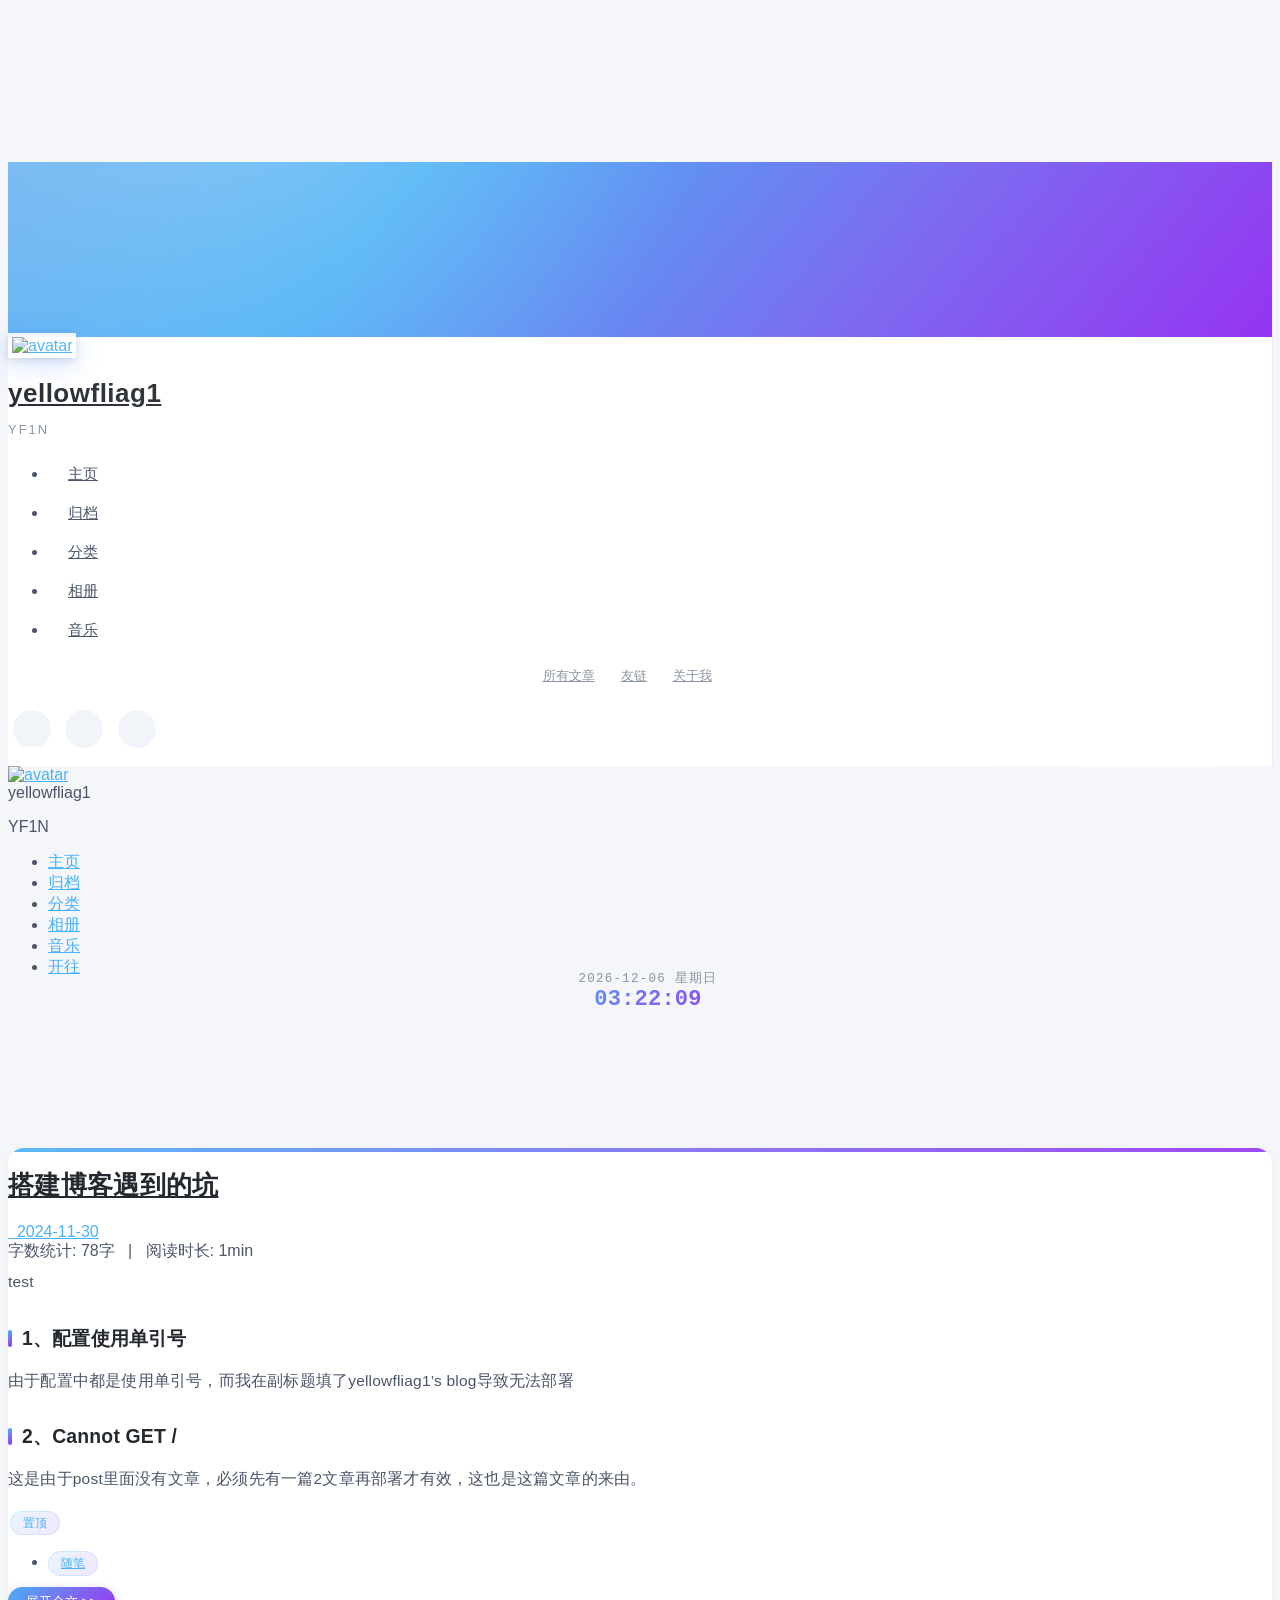
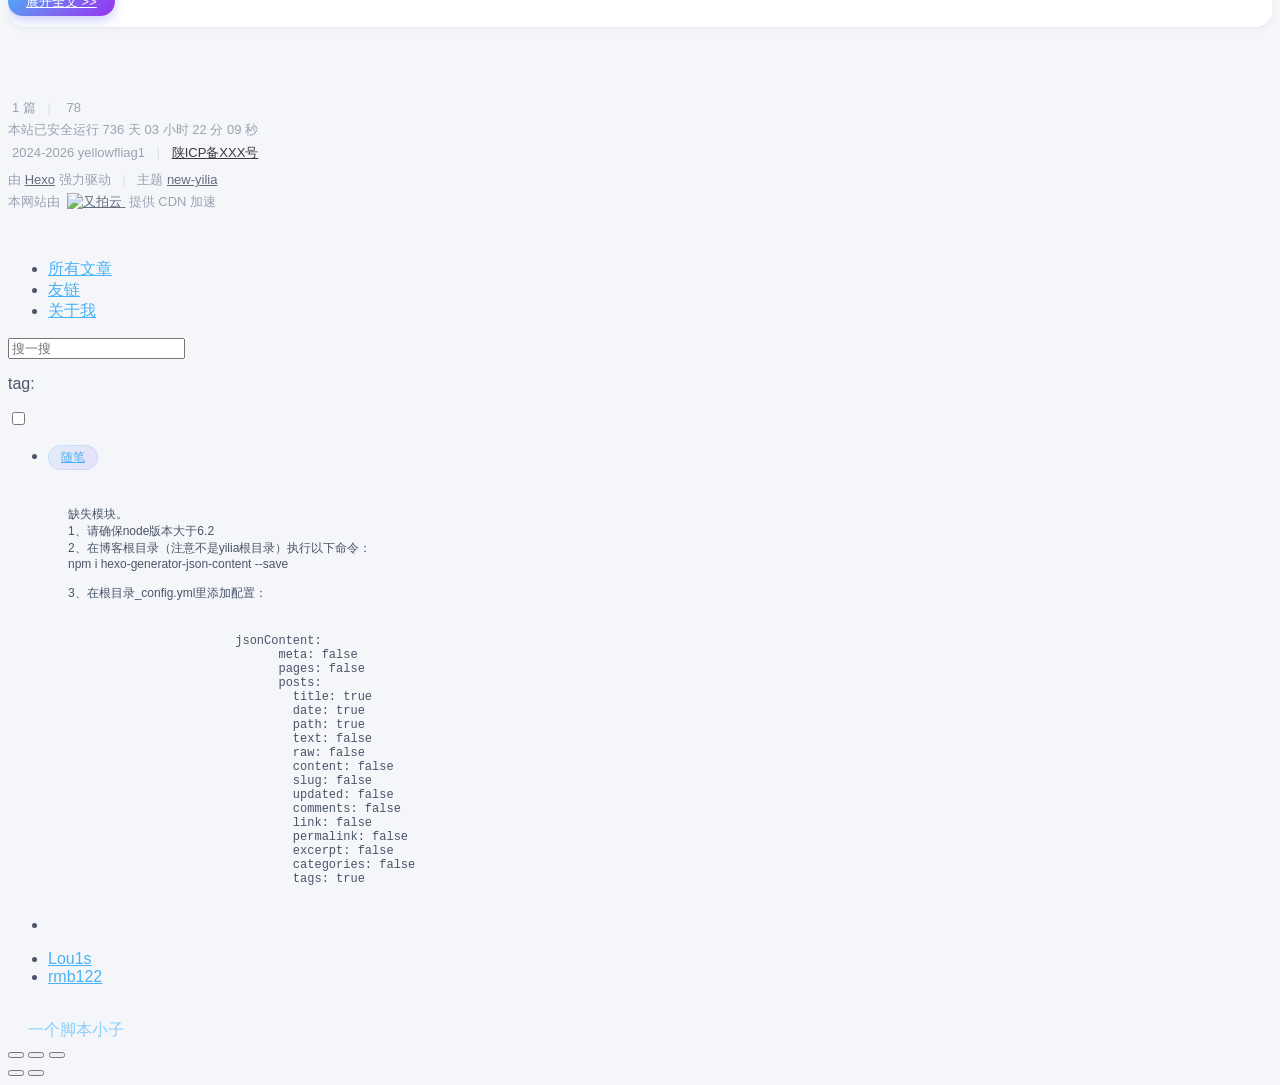
==== index.html @ 2edf6549 "feat: modernize site-wide visual design with unified brand palette - Add beauty.css design system (u" ====
<!DOCTYPE html>
<html>
<head>
  <meta http-equiv="content-type" content="text/html; charset=UTF-8" >
  
  <meta name="renderer" content="webkit">
  <meta http-equiv="X-UA-Compatible" content="IE=edge" >
  <meta http-equiv="Content-Language" content="zh-cn">
  <link rel="dns-prefetch" href="https://yellowfliag1.github.io">
  <link rel="preconnect" href="https://cdn.jsdelivr.net" crossorigin>
  <link rel="preconnect" href="https://avatars.githubusercontent.com" crossorigin>
  <link rel="preconnect" href="https://cdn.staticfile.org" crossorigin>
  <link rel="preconnect" href="https://www.googletagmanager.com" crossorigin>
  <title>Yellowfliag1 blog</title>
  <meta name="viewport" content="width=device-width, initial-scale=1, maximum-scale=1">
  <meta name="description" content="Yellowfliag1 blog，记录技术学习、随笔与生活。">
  <link rel="canonical" href="https://yellowfliag1.github.io/">

  <meta property="og:type" content="website">
<meta property="og:title" content="Yellowfliag1 blog">
<meta property="og:url" content="https://yellowfliag1.github.io/index.html">
<meta property="og:site_name" content="Yellowfliag1 blog">
<meta property="og:locale" content="zh_CN">
<meta property="article:author" content="yellowfliag1">
<meta name="twitter:card" content="summary">
  
  
    <link rel="alternative" href="/atom.xml" title="Yellowfliag1 blog" type="application/atom+xml">
  
  
    <link rel="icon" type="image/x-icon" href="/img/favicon.ico">
  
  <link rel="stylesheet" type="text/css" href="/css/main.0cf68a.css">
  
	<link rel="stylesheet" type="text/css" href="/css/avatarrotation.css">
  <!-- modern beauty theme -->
  <link rel="stylesheet" type="text/css" href="/css/beauty.css">
  
  <style type="text/css">
  
    #container.show {
      background: linear-gradient(55deg,#88ACDB,#49B1F5,#9534f1,#49b1f5);
    }
  </style>
    
  <!-- 引入font-awesome图标库 -->
  <!-- <link href="https://cdn.bootcdn.net/ajax/libs/font-awesome/4.7.0/css/font-awesome.css" rel="stylesheet"> -->
  <link href="https://cdn.jsdelivr.net/npm/font-awesome@latest/css/font-awesome.min.css" rel="stylesheet">
  <!-- <link rel="stylesheet" href="/font-awesome/css/font-awesome.min.css">-->
  
  <!--谷歌分析-->
  
<!-- Global site tag (gtag.js) - Google Analytics -->
<script>
  (function () {
    var gaTrackingId = "";
    if (!gaTrackingId) return;
    var gaScript = document.createElement("script");
    gaScript.async = true;
    gaScript.src = "https://www.googletagmanager.com/gtag/js?id=" + gaTrackingId;
    document.head.appendChild(gaScript);
    window.dataLayer = window.dataLayer || [];
    function gtag(){dataLayer.push(arguments);}
    gtag("js", new Date());
    gtag("config", gaTrackingId);
  })();
</script>
<!-- End Google Analytics -->


  <!--百度统计-->
  
<script>
  (function () {
    var baiduHmId = "";
    if (!baiduHmId) return;
    var _hmt = window._hmt || [];
    window._hmt = _hmt;
    var hm = document.createElement("script");
    hm.src = "https://hm.baidu.com/hm.js?" + baiduHmId;
    var s = document.getElementsByTagName("script")[0];
    s.parentNode.insertBefore(hm, s);
  })();
</script>


  <!--百度自动推送-->
  

  
<!-- hexo injector head_end start -->
<link rel="stylesheet" href="https://cdn.jsdelivr.net/npm/katex@0.12.0/dist/katex.min.css">

<link rel="stylesheet" href="https://cdn.jsdelivr.net/npm/hexo-math@4.0.0/dist/style.css">
<!-- hexo injector head_end end --><meta name="generator" content="Hexo 6.3.0"></head>

<body>

  <div id="container" q-class="show:isCtnShow">
    <canvas id="anm-canvas" class="anm-canvas"></canvas>
    <div class="left-col" q-class="show:isShow">
      
<div class="overlay" style="background: linear-gradient(55deg,#88ACDB,#49B1F5,#9534f1,#49b1f5)"></div>
<div class="intrude-less">
	<header id="header" class="inner">
	
		<a href="/" class="profilepic">
			<img src="https://avatars.githubusercontent.com/u/48119005?s=400&u=bd47a8a4f1a1de19ac5850eeb9621038cfe7ead1&v=4" class="js-avatar" alt="avatar" loading="eager" decoding="async">
		</a>
		
		<hgroup>
		  <div class="header-author"><a href="/">yellowfliag1</a></div>
		</hgroup>
		
		
		<p class="header-subtitle">YF1N</p>
		

		<nav class="header-menu">
			<ul>   
			
			   	
				  <li><a href="/"><i class="fa fa-home fa-fw"></i>主页</a></li>
				
	        
			   	
				  <li><a href="/archives/index.html"><i class="fa fa-archive fa-fw"></i>归档</a></li>
				
	        
			   	
				  <li><a href="/categories/index.html"><i class="fa fa-folder-open-o fa-fw"></i>分类</a></li>
				
	        
			   	
				  <li><a href="/photos/index.html"><i class="fa fa-camera fa-fw"></i>相册</a></li>
				
	        
			   	
				  <li><a href="/music/index.html"><i class="fa fa-music fa-fw"></i>音乐</a></li>
				
	        
			
			</ul>
		</nav>

		<nav class="header-smart-menu">
    		
    			
    			<a q-on="click: openSlider(e, 'innerArchive')" href="javascript:void(0)">所有文章</a>
    			
            
    			
    			<a q-on="click: openSlider(e, 'friends')" href="javascript:void(0)">友链</a>
    			
            
    			
    			<a q-on="click: openSlider(e, 'aboutme')" href="javascript:void(0)">关于我</a>
    			
            
			
			  
			    <a target="_blank" rel="noopener" href="https://www.foreverblog.cn/go.html" class="fa fa-subway" title="开往-友链接力"></a>
			  
	        		
		</nav>
		<nav class="header-nav">
			<div class="social">
				
					<a class="github" target="_blank" rel="noopener noreferrer" href="https://github.com/yellowfliag1" title="github"><i class="icon-github"></i></a>
		        
					<a class="csdn" target="_blank" rel="noopener noreferrer" href="https://www.cnblogs.com/yellowflag" title="csdn"><i class="icon-csdn"></i></a>
		        
					<a class="rss" target="_blank" rel="noopener noreferrer" href="/atom.xml" title="rss"><i class="icon-rss"></i></a>
		        
			</div>
		</nav>
		
		<!-- 网易云音乐插件 -->
		
			
		<!--时钟-->
		
			<!--时钟-->
<br>
<div style="position:absolute; bottom:120px left:auto; width:100%;height:50%">
	<div id="clock" style="font-family: 'Share Tech Mono', monospace;color: #ffffff;text-align: center;position: absolute;width: 250px;left: 50%;top: 50%;-webkit-transform: translate(50%, 50%);transform: translate(-50%, -50%);color: #4B8CE1;/* text-shadow: 0 0 20px #0aafe6, 0 0 20px rgba(10, 175, 230, 0); */">
		<p id="clock-date" style="margin: 0;padding: 0;letter-spacing: 0.1em;font-size: 15px;"></p>
		<p id="clock-time" style="margin: 0;padding: 0;letter-spacing: 0.01em;font-size: 25px;"></p>
	</div>
	<script>
		var week = ['星期日', '星期一', '星期二', '星期三', '星期四', '星期五', '星期六'];
		var clockDate = document.getElementById('clock-date');
		var clockTime = document.getElementById('clock-time');
		setInterval(updateTime, 1000);
		updateTime();
		function updateTime() {
			var cd = new Date();
			clockTime.textContent = zeroPadding(cd.getHours(), 2) + ':' + zeroPadding(cd.getMinutes(), 2) + ':' + zeroPadding(cd.getSeconds(), 2);
			clockDate.textContent = zeroPadding(cd.getFullYear(), 4) + '-' + zeroPadding(cd.getMonth() + 1, 2) + '-' + zeroPadding(cd.getDate(), 2) + ' ' + week[cd.getDay()];
		}

		function zeroPadding(num, digit) {
			var zero = '';
			for (var i = 0; i < digit; i++) {
				zero += '0';
			}
			return (zero + num).slice(-digit);
		}
	</script>
</div>
		

	</header>		
</div>

    </div>
    <div class="mid-col" q-class="show:isShow,hide:isShow|isFalse">
      
<nav id="mobile-nav">
  	<!-- <div class="overlay js-overlay" style="background: linear-gradient(55deg,#88ACDB,#49B1F5,#9534f1,#49b1f5)"></div> -->
	<div class="overlay js-overlay" ></div>
	<div class="btnctn js-mobile-btnctn">
  		<div class="slider-trigger list" q-on="click: openSlider(e)">
		<div class="left-icon-container">
			<i class="icon icon-sort"></i></div>
		</div>
	</div>
	<div class="intrude-less">
		<header id="header" class="inner">
				<a href="/" class="profilepic">
					<img src="https://avatars.githubusercontent.com/u/48119005?s=400&u=bd47a8a4f1a1de19ac5850eeb9621038cfe7ead1&v=4" class="js-avatar" alt="avatar" loading="lazy" decoding="async">
				</a>
			
			<hgroup>
			  <div class="header-author js-header-author">yellowfliag1</div>
			</hgroup>
			
			
			<p class="header-subtitle"><i class="icon icon-quo-left"></i>YF1N<i class="icon icon-quo-right"></i></p>
			
			
			<nav class="header-nav">
				<div class="social">
					
						<a class="github" target="_blank" rel="noopener noreferrer" href="https://github.com/yellowfliag1" title="github"><i class="icon-github"></i></a>
		        
						<a class="csdn" target="_blank" rel="noopener noreferrer" href="https://www.cnblogs.com/yellowflag" title="csdn"><i class="icon-csdn"></i></a>
		        
						<a class="rss" target="_blank" rel="noopener noreferrer" href="/atom.xml" title="rss"><i class="icon-rss"></i></a>
			        
				</div>
			</nav>
			
			
			
			
				
			
				
			
				
			
				
			
				
			
			
				
			
			

			<nav class="header-menu js-header-menu">
				<ul style="width: 80%">
					
					
						<li style="width: 16.666666666666668%"><a href="/">主页</a></li>
					
						<li style="width: 16.666666666666668%"><a href="/archives/index.html">归档</a></li>
					
						<li style="width: 16.666666666666668%"><a href="/categories/index.html">分类</a></li>
					
						<li style="width: 16.666666666666668%"><a href="/photos/index.html">相册</a></li>
					
						<li style="width: 16.666666666666668%"><a href="/music/index.html">音乐</a></li>
					
					
						<li style="width: 16.666666666666668%"><a target="_blank" rel="noopener" href="https://www.foreverblog.cn/go.html">开往</a></li>
					
				</ul>	
			</nav>
			
		</header>				
	</div>
	<div class="mobile-mask" style="display:none" q-show="isShow"></div>
</nav>

      <div id="wrapper" class="body-wrap">
        <div class="menu-l">
          <div class="canvas-wrap">
            <canvas data-colors="#eaeaea" data-sectionHeight="100" data-contentId="js-content" id="myCanvas1" class="anm-canvas"></canvas>
          </div>
          <div id="js-content" class="content-ll">
            
  
    <article id="post-FIRSTNOTE" class="article article-type-post  article-index" itemscope itemprop="blogPost">
  <div class="article-inner">
    
      <header class="article-header">
        
  
    <h2 itemprop="name">
      <a class="article-title_code_ant" href="/post/3faafb8c.html">搭建博客遇到的坑</a>
    </h2>
  

        
		
		  <a href="/post/3faafb8c.html" class="archive-article-date">
  	<time datetime="2024-11-30T11:06:26.559Z" itemprop="datePublished">
	<!-- <i class="icon-calendar icon"></i> -->

	<i class="fa fa-calendar-check-o" aria-hidden="true"></i>
	&nbsp;
	2024-11-30</time>
	
	<!-- busuanzi阅读量统计
	
	-->
	
    <!-- waline阅读量统计 -->
	

</a>


        
		
		
		  <!-- 添加标题栏文字统计效果 -->
<div class="word-count">
	
      
    
	
    <span class="post-time">
      <span class="post-meta-item-icon">
	    <i class="fa fa-bar-chart" aria-hidden="true"></i>
        <!-- <i class="fa fa-keyboard-o" aria-hidden="true"></i> -->
        <span class="post-meta-item-text">字数统计: </span>
        <span class="post-count">78字</span>
      </span>
    </span>

    <span class="post-time">
      &nbsp; | &nbsp;
      <span class="post-meta-item-icon">
	    <i class="fa fa-pagelines" aria-hidden="true"></i>
        <span class="post-meta-item-text">阅读时长: </span>
        <span class="post-count">1min</span>
      </span>
    </span>
	

</div>
<!-- 添加标题栏文字统计效果结束 -->
		
      </header>
    
	
    <div class="article-entry" itemprop="articleBody">
	  <!-- 添加分类与标签 -->
	  
		  
		  <p>test</p>
<h3 id="1、配置使用单引号"><a href="#1、配置使用单引号" class="headerlink" title="1、配置使用单引号"></a>1、配置使用单引号</h3><p>由于配置中都是使用单引号，而我在副标题填了yellowfliag1’s blog导致无法部署</p>
<h3 id="2、Cannot-GET"><a href="#2、Cannot-GET" class="headerlink" title="2、Cannot GET &#x2F;"></a>2、Cannot GET &#x2F;</h3><p>这是由于post里面没有文章，必须先有一篇2文章再部署才有效，这也是这篇文章的来由。</p>

				  
	  
      
	  <!-- 添加打赏 -->
	  
	
	  <!-- 添加版权声明 -->
      
	  
	</div>
	
	<!-- 添加置顶 -->
    <div class="article-info article-info-index">
      
        <div class="article-pop-out tagcloud">
          <i class="icon-tuding"></i>
          <a class="article-tag-list-link color3">置顶</a>
        </div>
      
	  
	  <!-- 分类页 -->
      
	<div class="article-tag tagcloud">
		<i class="icon-price-tags icon"></i>
		<ul class="article-tag-list">
			 
        		<li class="article-tag-list-item">
        			<a href="javascript:void(0)" class="js-tag article-tag-list-link color3">随笔</a>
        		</li>
      		
		</ul>
	</div>

      

	  
	  <!-- 添加展开全文 -->
      
        <p class="article-more-link">
          <a class="article-more-a" href="/post/3faafb8c.html">展开全文 >></a>
        </p>
      
	  
	  <!-- 添加分享 -->
      
	  
      <div class="clearfix"></div>
	  
    </div>
  </div>
</article>



<!-- 添加回到顶部和文章目录 -->
<aside class="wrap-side-operation">
  <div class="mod-side-operation">
    
      <div class="jump-container" id="js-jump-container" style="display:none;">
        <a href="javascript:void(0)" class="mod-side-operation__jump-to-top">
          <i class="icon-font icon-back"></i>
        </a>
      </div>
    
    
  </div>
</aside>

<!-- 添加评论 -->


<!-- 文章页添加mathjax公式 -->

  

<!-- 文章页添加mathjax公式 -->
  
  


<!-- 主页添加mathjax公式 -->

  <!-- mathjax http://docs.mathjax.org/en/latest/web/start.html -->
<script>
window.MathJax = {
  tex: {
    inlineMath: [ ['$','$'], ["\\(","\\)"]  ],
    processEscapes: true
  },
  chtml: {
    scale: 1,                      // global scaling factor for all expressions
    minScale: .5,                  // smallest scaling factor to use
    mtextInheritFont: false,       // true to make mtext elements use surrounding font
    merrorInheritFont: false,      // true to make merror text use surrounding font
    mtextFont: '',                 // font to use for mtext, if not inheriting (empty means use MathJax fonts)
    merrorFont: 'serif',           // font to use for merror, if not inheriting (empty means use MathJax fonts)
    unknownFamily: 'serif',        // font to use for character that aren't in MathJax's fonts
    mathmlSpacing: false,          // true for MathML spacing rules, false for TeX rules
    skipAttributes: {},            // RFDa and other attributes NOT to copy to the output
    exFactor: .5,                  // default size of ex in em units
    displayAlign: 'center',        // default for indentalign when set to 'auto'
    displayIndent: '0'             // default for indentshift when set to 'auto'
  },
  options: {
    skipHtmlTags: ['script', 'noscript', 'style', 'textarea', 'pre', 'code']
  }
};
</script>

<script src="https://polyfill.io/v3/polyfill.min.js?features=es6"></script>
<script type="text/javascript" id="MathJax-script" async src="https://cdn.jsdelivr.net/npm/mathjax@3/es5/tex-mml-chtml.js"></script>


<!-- 主页添加mathjax公式 -->

          </div>
        </div>
      </div>
	  
        
<footer id="footer">
 
  <div class="outer">
    <div id="footer-info">
	  <br>
	  <div class="footer-center">
	    <i class="fa fa-file-word-o" aria-hidden="true"></i>
		<span> 1 篇</span>
		<span class="post-meta-divider">|</span>
		<i class="fa fa-pencil-square-o" aria-hidden="true"></i>
		<span> <span class="post-count">78</span></span>
      </div>
	  
	  <!-- 添加不蒜子统计 -->
      <script async src="//busuanzi.ibruce.info/busuanzi/2.3/busuanzi.pure.mini.js"></script>
	  
		<span id="busuanzi_container_site_pv" style='display:none'>
	      <i class="fa fa-bus" aria-hidden="true"></i>
		  <span> <span id="busuanzi_value_site_pv"><i class="fa fa-spinner fa-spin"></i></span> 次</span>
		  <span class="post-meta-divider">|</span>
		  <i class="fa fa-user" aria-hidden="true"></i>
		  <span> <span id="busuanzi_value_site_uv"><i class="fa fa-spinner fa-spin"></i></span> 人</span>
		</span>
	  
	  <!-- 添加不蒜子统计结束 -->
	  
	  <!-- 网站运行时间 -->
	   
		  <div>
		    <i class="fa fa-flag" aria-hidden="true"></i>
			<span id="timeDate">这里自动载入天数</span><span id="times">这里自动载入时分秒</span>
		  <div>
		  <script>
			var now = new Date(); 
			function createtime() { 
				var grt= new Date('11/30/2024 00:00:00');//此处修改为网站上线时间 
				now.setTime(now.getTime()+250); 
				days = (now - grt ) / 1000 / 60 / 60 / 24; dnum = Math.floor(days); 
				hours = (now - grt ) / 1000 / 60 / 60 - (24 * dnum); hnum = Math.floor(hours); 
				if(String(hnum).length ==1 ){hnum = "0" + hnum;} minutes = (now - grt ) / 1000 /60 - (24 * 60 * dnum) - (60 * hnum); 
				mnum = Math.floor(minutes); if(String(mnum).length ==1 ){mnum = "0" + mnum;} 
				seconds = (now - grt ) / 1000 - (24 * 60 * 60 * dnum) - (60 * 60 * hnum) - (60 * mnum); 
				snum = Math.round(seconds); if(String(snum).length ==1 ){snum = "0" + snum;} 
				document.getElementById("timeDate").innerHTML = "本站已安全运行 "+dnum+" 天 "; 
				document.getElementById("times").innerHTML = hnum + " 小时 " + mnum + " 分 " + snum + " 秒"; 
			} 
			setInterval("createtime()",250);
		  </script>
	  
	  <!-- 网站运行时间结束 -->
      
	  <!-- 备案信息 -->
      <div class="footer-center">
	    <i class="fa fa-copyright" aria-hidden="true"></i> 
		<!-- &copy; -->
        2024-<script>document.write(new Date().getFullYear())</script> yellowfliag1
		 
		  <span class="post-meta-divider">|</span>
		  <a style="color:#1A1A1A" target="_blank" rel="noopener" href="http://beian.miit.gov.cn/">陕ICP备XXX号</a>
		
      </div>
	  <!-- 备案信息结束 -->
	   
	  <!-- 主题信息 -->
	   
	  <div class="footer-center">
		<span>由</span>
		<a href="http://hexo.io/" target="_blank" rel="external nofollow">Hexo</a>
		<span>强力驱动</span>
		<span class="post-meta-divider">|</span>
		<span>主题</span>
		<a href="https://github.com/jackhanyuan/hexo-theme-new-yilia" target="_blank" rel="external nofollow">new-yilia</a>
	  </div>
	  
	  <!-- 主题信息结束 -->
	  
	  <!-- 又拍云支持 -->
	   
	  <div class="footer-support">
	    <span>本网站由</span>
		<a style="margin: .2rem;" href="https://www.upyun.com/?utm_source=lianmeng&utm_medium=referral" target="_blank" title="又拍云" rel="external nofollow noopener noreferrer">
		  <img height="30" src="https://qiniu.findn.cn/blog/photos/static/youpaiyun.png" alt="又拍云">
		</a>
		<span>提供 CDN 加速</span>
	  </div>
	  
	  <!-- 又拍云支持结束 -->
	 
    </div>
  </div>
  
</footer>



	  
    </div>
    <script>
	var yiliaConfig = {
		mathjax: true,
		isHome: true,
		isPost: false,
		isArchive: false,
		isTag: false,
		isCategory: false,
		open_in_new: false,
		toc_hide_index: false,
		root: "/",
		innerArchive: false,
		showTags: true
	}
</script>

<script>!function(t){function n(e){if(r[e])return r[e].exports;var i=r[e]={exports:{},id:e,loaded:!1};return t[e].call(i.exports,i,i.exports,n),i.loaded=!0,i.exports}var r={};n.m=t,n.c=r,n.p="./",n(0)}([function(t,n,r){r(195),t.exports=r(191)},function(t,n,r){var e=r(3),i=r(52),o=r(27),u=r(28),c=r(53),f="prototype",a=function(t,n,r){var s,l,h,v,p=t&a.F,d=t&a.G,y=t&a.S,g=t&a.P,b=t&a.B,m=d?e:y?e[n]||(e[n]={}):(e[n]||{})[f],x=d?i:i[n]||(i[n]={}),w=x[f]||(x[f]={});d&&(r=n);for(s in r)l=!p&&m&&void 0!==m[s],h=(l?m:r)[s],v=b&&l?c(h,e):g&&"function"==typeof h?c(Function.call,h):h,m&&u(m,s,h,t&a.U),x[s]!=h&&o(x,s,v),g&&w[s]!=h&&(w[s]=h)};e.core=i,a.F=1,a.G=2,a.S=4,a.P=8,a.B=16,a.W=32,a.U=64,a.R=128,t.exports=a},function(t,n,r){var e=r(6);t.exports=function(t){if(!e(t))throw TypeError(t+" is not an object!");return t}},function(t,n){var r=t.exports="undefined"!=typeof window&&window.Math==Math?window:"undefined"!=typeof self&&self.Math==Math?self:Function("return this")();"number"==typeof __g&&(__g=r)},function(t,n){t.exports=function(t){try{return!!t()}catch(t){return!0}}},function(t,n){var r=t.exports="undefined"!=typeof window&&window.Math==Math?window:"undefined"!=typeof self&&self.Math==Math?self:Function("return this")();"number"==typeof __g&&(__g=r)},function(t,n){t.exports=function(t){return"object"==typeof t?null!==t:"function"==typeof t}},function(t,n,r){var e=r(126)("wks"),i=r(76),o=r(3).Symbol,u="function"==typeof o;(t.exports=function(t){return e[t]||(e[t]=u&&o[t]||(u?o:i)("Symbol."+t))}).store=e},function(t,n){var r={}.hasOwnProperty;t.exports=function(t,n){return r.call(t,n)}},function(t,n,r){var e=r(94),i=r(33);t.exports=function(t){return e(i(t))}},function(t,n,r){t.exports=!r(4)(function(){return 7!=Object.defineProperty({},"a",{get:function(){return 7}}).a})},function(t,n,r){var e=r(2),i=r(167),o=r(50),u=Object.defineProperty;n.f=r(10)?Object.defineProperty:function(t,n,r){if(e(t),n=o(n,!0),e(r),i)try{return u(t,n,r)}catch(t){}if("get"in r||"set"in r)throw TypeError("Accessors not supported!");return"value"in r&&(t[n]=r.value),t}},function(t,n,r){t.exports=!r(18)(function(){return 7!=Object.defineProperty({},"a",{get:function(){return 7}}).a})},function(t,n,r){var e=r(14),i=r(22);t.exports=r(12)?function(t,n,r){return e.f(t,n,i(1,r))}:function(t,n,r){return t[n]=r,t}},function(t,n,r){var e=r(20),i=r(58),o=r(42),u=Object.defineProperty;n.f=r(12)?Object.defineProperty:function(t,n,r){if(e(t),n=o(n,!0),e(r),i)try{return u(t,n,r)}catch(t){}if("get"in r||"set"in r)throw TypeError("Accessors not supported!");return"value"in r&&(t[n]=r.value),t}},function(t,n,r){var e=r(40)("wks"),i=r(23),o=r(5).Symbol,u="function"==typeof o;(t.exports=function(t){return e[t]||(e[t]=u&&o[t]||(u?o:i)("Symbol."+t))}).store=e},function(t,n,r){var e=r(67),i=Math.min;t.exports=function(t){return t>0?i(e(t),9007199254740991):0}},function(t,n,r){var e=r(46);t.exports=function(t){return Object(e(t))}},function(t,n){t.exports=function(t){try{return!!t()}catch(t){return!0}}},function(t,n,r){var e=r(63),i=r(34);t.exports=Object.keys||function(t){return e(t,i)}},function(t,n,r){var e=r(21);t.exports=function(t){if(!e(t))throw TypeError(t+" is not an object!");return t}},function(t,n){t.exports=function(t){return"object"==typeof t?null!==t:"function"==typeof t}},function(t,n){t.exports=function(t,n){return{enumerable:!(1&t),configurable:!(2&t),writable:!(4&t),value:n}}},function(t,n){var r=0,e=Math.random();t.exports=function(t){return"Symbol(".concat(void 0===t?"":t,")_",(++r+e).toString(36))}},function(t,n){var r={}.hasOwnProperty;t.exports=function(t,n){return r.call(t,n)}},function(t,n){var r=t.exports={version:"2.4.0"};"number"==typeof __e&&(__e=r)},function(t,n){t.exports=function(t){if("function"!=typeof t)throw TypeError(t+" is not a function!");return t}},function(t,n,r){var e=r(11),i=r(66);t.exports=r(10)?function(t,n,r){return e.f(t,n,i(1,r))}:function(t,n,r){return t[n]=r,t}},function(t,n,r){var e=r(3),i=r(27),o=r(24),u=r(76)("src"),c="toString",f=Function[c],a=(""+f).split(c);r(52).inspectSource=function(t){return f.call(t)},(t.exports=function(t,n,r,c){var f="function"==typeof r;f&&(o(r,"name")||i(r,"name",n)),t[n]!==r&&(f&&(o(r,u)||i(r,u,t[n]?""+t[n]:a.join(String(n)))),t===e?t[n]=r:c?t[n]?t[n]=r:i(t,n,r):(delete t[n],i(t,n,r)))})(Function.prototype,c,function(){return"function"==typeof this&&this[u]||f.call(this)})},function(t,n,r){var e=r(1),i=r(4),o=r(46),u=function(t,n,r,e){var i=String(o(t)),u="<"+n;return""!==r&&(u+=" "+r+'="'+String(e).replace(/"/g,"&quot;")+'"'),u+">"+i+"</"+n+">"};t.exports=function(t,n){var r={};r[t]=n(u),e(e.P+e.F*i(function(){var n=""[t]('"');return n!==n.toLowerCase()||n.split('"').length>3}),"String",r)}},function(t,n,r){var e=r(115),i=r(46);t.exports=function(t){return e(i(t))}},function(t,n,r){var e=r(116),i=r(66),o=r(30),u=r(50),c=r(24),f=r(167),a=Object.getOwnPropertyDescriptor;n.f=r(10)?a:function(t,n){if(t=o(t),n=u(n,!0),f)try{return a(t,n)}catch(t){}if(c(t,n))return i(!e.f.call(t,n),t[n])}},function(t,n,r){var e=r(24),i=r(17),o=r(145)("IE_PROTO"),u=Object.prototype;t.exports=Object.getPrototypeOf||function(t){return t=i(t),e(t,o)?t[o]:"function"==typeof t.constructor&&t instanceof t.constructor?t.constructor.prototype:t instanceof Object?u:null}},function(t,n){t.exports=function(t){if(void 0==t)throw TypeError("Can't call method on  "+t);return t}},function(t,n){t.exports="constructor,hasOwnProperty,isPrototypeOf,propertyIsEnumerable,toLocaleString,toString,valueOf".split(",")},function(t,n){t.exports={}},function(t,n){t.exports=!0},function(t,n){n.f={}.propertyIsEnumerable},function(t,n,r){var e=r(14).f,i=r(8),o=r(15)("toStringTag");t.exports=function(t,n,r){t&&!i(t=r?t:t.prototype,o)&&e(t,o,{configurable:!0,value:n})}},function(t,n,r){var e=r(40)("keys"),i=r(23);t.exports=function(t){return e[t]||(e[t]=i(t))}},function(t,n,r){var e=r(5),i="__core-js_shared__",o=e[i]||(e[i]={});t.exports=function(t){return o[t]||(o[t]={})}},function(t,n){var r=Math.ceil,e=Math.floor;t.exports=function(t){return isNaN(t=+t)?0:(t>0?e:r)(t)}},function(t,n,r){var e=r(21);t.exports=function(t,n){if(!e(t))return t;var r,i;if(n&&"function"==typeof(r=t.toString)&&!e(i=r.call(t)))return i;if("function"==typeof(r=t.valueOf)&&!e(i=r.call(t)))return i;if(!n&&"function"==typeof(r=t.toString)&&!e(i=r.call(t)))return i;throw TypeError("Can't convert object to primitive value")}},function(t,n,r){var e=r(5),i=r(25),o=r(36),u=r(44),c=r(14).f;t.exports=function(t){var n=i.Symbol||(i.Symbol=o?{}:e.Symbol||{});"_"==t.charAt(0)||t in n||c(n,t,{value:u.f(t)})}},function(t,n,r){n.f=r(15)},function(t,n){var r={}.toString;t.exports=function(t){return r.call(t).slice(8,-1)}},function(t,n){t.exports=function(t){if(void 0==t)throw TypeError("Can't call method on  "+t);return t}},function(t,n,r){var e=r(4);t.exports=function(t,n){return!!t&&e(function(){n?t.call(null,function(){},1):t.call(null)})}},function(t,n,r){var e=r(53),i=r(115),o=r(17),u=r(16),c=r(203);t.exports=function(t,n){var r=1==t,f=2==t,a=3==t,s=4==t,l=6==t,h=5==t||l,v=n||c;return function(n,c,p){for(var d,y,g=o(n),b=i(g),m=e(c,p,3),x=u(b.length),w=0,S=r?v(n,x):f?v(n,0):void 0;x>w;w++)if((h||w in b)&&(d=b[w],y=m(d,w,g),t))if(r)S[w]=y;else if(y)switch(t){case 3:return!0;case 5:return d;case 6:return w;case 2:S.push(d)}else if(s)return!1;return l?-1:a||s?s:S}}},function(t,n,r){var e=r(1),i=r(52),o=r(4);t.exports=function(t,n){var r=(i.Object||{})[t]||Object[t],u={};u[t]=n(r),e(e.S+e.F*o(function(){r(1)}),"Object",u)}},function(t,n,r){var e=r(6);t.exports=function(t,n){if(!e(t))return t;var r,i;if(n&&"function"==typeof(r=t.toString)&&!e(i=r.call(t)))return i;if("function"==typeof(r=t.valueOf)&&!e(i=r.call(t)))return i;if(!n&&"function"==typeof(r=t.toString)&&!e(i=r.call(t)))return i;throw TypeError("Can't convert object to primitive value")}},function(t,n,r){var e=r(5),i=r(25),o=r(91),u=r(13),c="prototype",f=function(t,n,r){var a,s,l,h=t&f.F,v=t&f.G,p=t&f.S,d=t&f.P,y=t&f.B,g=t&f.W,b=v?i:i[n]||(i[n]={}),m=b[c],x=v?e:p?e[n]:(e[n]||{})[c];v&&(r=n);for(a in r)(s=!h&&x&&void 0!==x[a])&&a in b||(l=s?x[a]:r[a],b[a]=v&&"function"!=typeof x[a]?r[a]:y&&s?o(l,e):g&&x[a]==l?function(t){var n=function(n,r,e){if(this instanceof t){switch(arguments.length){case 0:return new t;case 1:return new t(n);case 2:return new t(n,r)}return new t(n,r,e)}return t.apply(this,arguments)};return n[c]=t[c],n}(l):d&&"function"==typeof l?o(Function.call,l):l,d&&((b.virtual||(b.virtual={}))[a]=l,t&f.R&&m&&!m[a]&&u(m,a,l)))};f.F=1,f.G=2,f.S=4,f.P=8,f.B=16,f.W=32,f.U=64,f.R=128,t.exports=f},function(t,n){var r=t.exports={version:"2.4.0"};"number"==typeof __e&&(__e=r)},function(t,n,r){var e=r(26);t.exports=function(t,n,r){if(e(t),void 0===n)return t;switch(r){case 1:return function(r){return t.call(n,r)};case 2:return function(r,e){return t.call(n,r,e)};case 3:return function(r,e,i){return t.call(n,r,e,i)}}return function(){return t.apply(n,arguments)}}},function(t,n,r){var e=r(183),i=r(1),o=r(126)("metadata"),u=o.store||(o.store=new(r(186))),c=function(t,n,r){var i=u.get(t);if(!i){if(!r)return;u.set(t,i=new e)}var o=i.get(n);if(!o){if(!r)return;i.set(n,o=new e)}return o},f=function(t,n,r){var e=c(n,r,!1);return void 0!==e&&e.has(t)},a=function(t,n,r){var e=c(n,r,!1);return void 0===e?void 0:e.get(t)},s=function(t,n,r,e){c(r,e,!0).set(t,n)},l=function(t,n){var r=c(t,n,!1),e=[];return r&&r.forEach(function(t,n){e.push(n)}),e},h=function(t){return void 0===t||"symbol"==typeof t?t:String(t)},v=function(t){i(i.S,"Reflect",t)};t.exports={store:u,map:c,has:f,get:a,set:s,keys:l,key:h,exp:v}},function(t,n,r){"use strict";if(r(10)){var e=r(69),i=r(3),o=r(4),u=r(1),c=r(127),f=r(152),a=r(53),s=r(68),l=r(66),h=r(27),v=r(73),p=r(67),d=r(16),y=r(75),g=r(50),b=r(24),m=r(180),x=r(114),w=r(6),S=r(17),_=r(137),O=r(70),E=r(32),P=r(71).f,j=r(154),F=r(76),M=r(7),A=r(48),N=r(117),T=r(146),I=r(155),k=r(80),L=r(123),R=r(74),C=r(130),D=r(160),U=r(11),W=r(31),G=U.f,B=W.f,V=i.RangeError,z=i.TypeError,q=i.Uint8Array,K="ArrayBuffer",J="Shared"+K,Y="BYTES_PER_ELEMENT",H="prototype",$=Array[H],X=f.ArrayBuffer,Q=f.DataView,Z=A(0),tt=A(2),nt=A(3),rt=A(4),et=A(5),it=A(6),ot=N(!0),ut=N(!1),ct=I.values,ft=I.keys,at=I.entries,st=$.lastIndexOf,lt=$.reduce,ht=$.reduceRight,vt=$.join,pt=$.sort,dt=$.slice,yt=$.toString,gt=$.toLocaleString,bt=M("iterator"),mt=M("toStringTag"),xt=F("typed_constructor"),wt=F("def_constructor"),St=c.CONSTR,_t=c.TYPED,Ot=c.VIEW,Et="Wrong length!",Pt=A(1,function(t,n){return Tt(T(t,t[wt]),n)}),jt=o(function(){return 1===new q(new Uint16Array([1]).buffer)[0]}),Ft=!!q&&!!q[H].set&&o(function(){new q(1).set({})}),Mt=function(t,n){if(void 0===t)throw z(Et);var r=+t,e=d(t);if(n&&!m(r,e))throw V(Et);return e},At=function(t,n){var r=p(t);if(r<0||r%n)throw V("Wrong offset!");return r},Nt=function(t){if(w(t)&&_t in t)return t;throw z(t+" is not a typed array!")},Tt=function(t,n){if(!(w(t)&&xt in t))throw z("It is not a typed array constructor!");return new t(n)},It=function(t,n){return kt(T(t,t[wt]),n)},kt=function(t,n){for(var r=0,e=n.length,i=Tt(t,e);e>r;)i[r]=n[r++];return i},Lt=function(t,n,r){G(t,n,{get:function(){return this._d[r]}})},Rt=function(t){var n,r,e,i,o,u,c=S(t),f=arguments.length,s=f>1?arguments[1]:void 0,l=void 0!==s,h=j(c);if(void 0!=h&&!_(h)){for(u=h.call(c),e=[],n=0;!(o=u.next()).done;n++)e.push(o.value);c=e}for(l&&f>2&&(s=a(s,arguments[2],2)),n=0,r=d(c.length),i=Tt(this,r);r>n;n++)i[n]=l?s(c[n],n):c[n];return i},Ct=function(){for(var t=0,n=arguments.length,r=Tt(this,n);n>t;)r[t]=arguments[t++];return r},Dt=!!q&&o(function(){gt.call(new q(1))}),Ut=function(){return gt.apply(Dt?dt.call(Nt(this)):Nt(this),arguments)},Wt={copyWithin:function(t,n){return D.call(Nt(this),t,n,arguments.length>2?arguments[2]:void 0)},every:function(t){return rt(Nt(this),t,arguments.length>1?arguments[1]:void 0)},fill:function(t){return C.apply(Nt(this),arguments)},filter:function(t){return It(this,tt(Nt(this),t,arguments.length>1?arguments[1]:void 0))},find:function(t){return et(Nt(this),t,arguments.length>1?arguments[1]:void 0)},findIndex:function(t){return it(Nt(this),t,arguments.length>1?arguments[1]:void 0)},forEach:function(t){Z(Nt(this),t,arguments.length>1?arguments[1]:void 0)},indexOf:function(t){return ut(Nt(this),t,arguments.length>1?arguments[1]:void 0)},includes:function(t){return ot(Nt(this),t,arguments.length>1?arguments[1]:void 0)},join:function(t){return vt.apply(Nt(this),arguments)},lastIndexOf:function(t){return st.apply(Nt(this),arguments)},map:function(t){return Pt(Nt(this),t,arguments.length>1?arguments[1]:void 0)},reduce:function(t){return lt.apply(Nt(this),arguments)},reduceRight:function(t){return ht.apply(Nt(this),arguments)},reverse:function(){for(var t,n=this,r=Nt(n).length,e=Math.floor(r/2),i=0;i<e;)t=n[i],n[i++]=n[--r],n[r]=t;return n},some:function(t){return nt(Nt(this),t,arguments.length>1?arguments[1]:void 0)},sort:function(t){return pt.call(Nt(this),t)},subarray:function(t,n){var r=Nt(this),e=r.length,i=y(t,e);return new(T(r,r[wt]))(r.buffer,r.byteOffset+i*r.BYTES_PER_ELEMENT,d((void 0===n?e:y(n,e))-i))}},Gt=function(t,n){return It(this,dt.call(Nt(this),t,n))},Bt=function(t){Nt(this);var n=At(arguments[1],1),r=this.length,e=S(t),i=d(e.length),o=0;if(i+n>r)throw V(Et);for(;o<i;)this[n+o]=e[o++]},Vt={entries:function(){return at.call(Nt(this))},keys:function(){return ft.call(Nt(this))},values:function(){return ct.call(Nt(this))}},zt=function(t,n){return w(t)&&t[_t]&&"symbol"!=typeof n&&n in t&&String(+n)==String(n)},qt=function(t,n){return zt(t,n=g(n,!0))?l(2,t[n]):B(t,n)},Kt=function(t,n,r){return!(zt(t,n=g(n,!0))&&w(r)&&b(r,"value"))||b(r,"get")||b(r,"set")||r.configurable||b(r,"writable")&&!r.writable||b(r,"enumerable")&&!r.enumerable?G(t,n,r):(t[n]=r.value,t)};St||(W.f=qt,U.f=Kt),u(u.S+u.F*!St,"Object",{getOwnPropertyDescriptor:qt,defineProperty:Kt}),o(function(){yt.call({})})&&(yt=gt=function(){return vt.call(this)});var Jt=v({},Wt);v(Jt,Vt),h(Jt,bt,Vt.values),v(Jt,{slice:Gt,set:Bt,constructor:function(){},toString:yt,toLocaleString:Ut}),Lt(Jt,"buffer","b"),Lt(Jt,"byteOffset","o"),Lt(Jt,"byteLength","l"),Lt(Jt,"length","e"),G(Jt,mt,{get:function(){return this[_t]}}),t.exports=function(t,n,r,f){f=!!f;var a=t+(f?"Clamped":"")+"Array",l="Uint8Array"!=a,v="get"+t,p="set"+t,y=i[a],g=y||{},b=y&&E(y),m=!y||!c.ABV,S={},_=y&&y[H],j=function(t,r){var e=t._d;return e.v[v](r*n+e.o,jt)},F=function(t,r,e){var i=t._d;f&&(e=(e=Math.round(e))<0?0:e>255?255:255&e),i.v[p](r*n+i.o,e,jt)},M=function(t,n){G(t,n,{get:function(){return j(this,n)},set:function(t){return F(this,n,t)},enumerable:!0})};m?(y=r(function(t,r,e,i){s(t,y,a,"_d");var o,u,c,f,l=0,v=0;if(w(r)){if(!(r instanceof X||(f=x(r))==K||f==J))return _t in r?kt(y,r):Rt.call(y,r);o=r,v=At(e,n);var p=r.byteLength;if(void 0===i){if(p%n)throw V(Et);if((u=p-v)<0)throw V(Et)}else if((u=d(i)*n)+v>p)throw V(Et);c=u/n}else c=Mt(r,!0),u=c*n,o=new X(u);for(h(t,"_d",{b:o,o:v,l:u,e:c,v:new Q(o)});l<c;)M(t,l++)}),_=y[H]=O(Jt),h(_,"constructor",y)):L(function(t){new y(null),new y(t)},!0)||(y=r(function(t,r,e,i){s(t,y,a);var o;return w(r)?r instanceof X||(o=x(r))==K||o==J?void 0!==i?new g(r,At(e,n),i):void 0!==e?new g(r,At(e,n)):new g(r):_t in r?kt(y,r):Rt.call(y,r):new g(Mt(r,l))}),Z(b!==Function.prototype?P(g).concat(P(b)):P(g),function(t){t in y||h(y,t,g[t])}),y[H]=_,e||(_.constructor=y));var A=_[bt],N=!!A&&("values"==A.name||void 0==A.name),T=Vt.values;h(y,xt,!0),h(_,_t,a),h(_,Ot,!0),h(_,wt,y),(f?new y(1)[mt]==a:mt in _)||G(_,mt,{get:function(){return a}}),S[a]=y,u(u.G+u.W+u.F*(y!=g),S),u(u.S,a,{BYTES_PER_ELEMENT:n,from:Rt,of:Ct}),Y in _||h(_,Y,n),u(u.P,a,Wt),R(a),u(u.P+u.F*Ft,a,{set:Bt}),u(u.P+u.F*!N,a,Vt),u(u.P+u.F*(_.toString!=yt),a,{toString:yt}),u(u.P+u.F*o(function(){new y(1).slice()}),a,{slice:Gt}),u(u.P+u.F*(o(function(){return[1,2].toLocaleString()!=new y([1,2]).toLocaleString()})||!o(function(){_.toLocaleString.call([1,2])})),a,{toLocaleString:Ut}),k[a]=N?A:T,e||N||h(_,bt,T)}}else t.exports=function(){}},function(t,n){var r={}.toString;t.exports=function(t){return r.call(t).slice(8,-1)}},function(t,n,r){var e=r(21),i=r(5).document,o=e(i)&&e(i.createElement);t.exports=function(t){return o?i.createElement(t):{}}},function(t,n,r){t.exports=!r(12)&&!r(18)(function(){return 7!=Object.defineProperty(r(57)("div"),"a",{get:function(){return 7}}).a})},function(t,n,r){"use strict";var e=r(36),i=r(51),o=r(64),u=r(13),c=r(8),f=r(35),a=r(96),s=r(38),l=r(103),h=r(15)("iterator"),v=!([].keys&&"next"in[].keys()),p="keys",d="values",y=function(){return this};t.exports=function(t,n,r,g,b,m,x){a(r,n,g);var w,S,_,O=function(t){if(!v&&t in F)return F[t];switch(t){case p:case d:return function(){return new r(this,t)}}return function(){return new r(this,t)}},E=n+" Iterator",P=b==d,j=!1,F=t.prototype,M=F[h]||F["@@iterator"]||b&&F[b],A=M||O(b),N=b?P?O("entries"):A:void 0,T="Array"==n?F.entries||M:M;if(T&&(_=l(T.call(new t)))!==Object.prototype&&(s(_,E,!0),e||c(_,h)||u(_,h,y)),P&&M&&M.name!==d&&(j=!0,A=function(){return M.call(this)}),e&&!x||!v&&!j&&F[h]||u(F,h,A),f[n]=A,f[E]=y,b)if(w={values:P?A:O(d),keys:m?A:O(p),entries:N},x)for(S in w)S in F||o(F,S,w[S]);else i(i.P+i.F*(v||j),n,w);return w}},function(t,n,r){var e=r(20),i=r(100),o=r(34),u=r(39)("IE_PROTO"),c=function(){},f="prototype",a=function(){var t,n=r(57)("iframe"),e=o.length;for(n.style.display="none",r(93).appendChild(n),n.src="javascript:",t=n.contentWindow.document,t.open(),t.write("<script>document.F=Object<\/script>"),t.close(),a=t.F;e--;)delete a[f][o[e]];return a()};t.exports=Object.create||function(t,n){var r;return null!==t?(c[f]=e(t),r=new c,c[f]=null,r[u]=t):r=a(),void 0===n?r:i(r,n)}},function(t,n,r){var e=r(63),i=r(34).concat("length","prototype");n.f=Object.getOwnPropertyNames||function(t){return e(t,i)}},function(t,n){n.f=Object.getOwnPropertySymbols},function(t,n,r){var e=r(8),i=r(9),o=r(90)(!1),u=r(39)("IE_PROTO");t.exports=function(t,n){var r,c=i(t),f=0,a=[];for(r in c)r!=u&&e(c,r)&&a.push(r);for(;n.length>f;)e(c,r=n[f++])&&(~o(a,r)||a.push(r));return a}},function(t,n,r){t.exports=r(13)},function(t,n,r){var e=r(76)("meta"),i=r(6),o=r(24),u=r(11).f,c=0,f=Object.isExtensible||function(){return!0},a=!r(4)(function(){return f(Object.preventExtensions({}))}),s=function(t){u(t,e,{value:{i:"O"+ ++c,w:{}}})},l=function(t,n){if(!i(t))return"symbol"==typeof t?t:("string"==typeof t?"S":"P")+t;if(!o(t,e)){if(!f(t))return"F";if(!n)return"E";s(t)}return t[e].i},h=function(t,n){if(!o(t,e)){if(!f(t))return!0;if(!n)return!1;s(t)}return t[e].w},v=function(t){return a&&p.NEED&&f(t)&&!o(t,e)&&s(t),t},p=t.exports={KEY:e,NEED:!1,fastKey:l,getWeak:h,onFreeze:v}},function(t,n){t.exports=function(t,n){return{enumerable:!(1&t),configurable:!(2&t),writable:!(4&t),value:n}}},function(t,n){var r=Math.ceil,e=Math.floor;t.exports=function(t){return isNaN(t=+t)?0:(t>0?e:r)(t)}},function(t,n){t.exports=function(t,n,r,e){if(!(t instanceof n)||void 0!==e&&e in t)throw TypeError(r+": incorrect invocation!");return t}},function(t,n){t.exports=!1},function(t,n,r){var e=r(2),i=r(173),o=r(133),u=r(145)("IE_PROTO"),c=function(){},f="prototype",a=function(){var t,n=r(132)("iframe"),e=o.length;for(n.style.display="none",r(135).appendChild(n),n.src="javascript:",t=n.contentWindow.document,t.open(),t.write("<script>document.F=Object<\/script>"),t.close(),a=t.F;e--;)delete a[f][o[e]];return a()};t.exports=Object.create||function(t,n){var r;return null!==t?(c[f]=e(t),r=new c,c[f]=null,r[u]=t):r=a(),void 0===n?r:i(r,n)}},function(t,n,r){var e=r(175),i=r(133).concat("length","prototype");n.f=Object.getOwnPropertyNames||function(t){return e(t,i)}},function(t,n,r){var e=r(175),i=r(133);t.exports=Object.keys||function(t){return e(t,i)}},function(t,n,r){var e=r(28);t.exports=function(t,n,r){for(var i in n)e(t,i,n[i],r);return t}},function(t,n,r){"use strict";var e=r(3),i=r(11),o=r(10),u=r(7)("species");t.exports=function(t){var n=e[t];o&&n&&!n[u]&&i.f(n,u,{configurable:!0,get:function(){return this}})}},function(t,n,r){var e=r(67),i=Math.max,o=Math.min;t.exports=function(t,n){return t=e(t),t<0?i(t+n,0):o(t,n)}},function(t,n){var r=0,e=Math.random();t.exports=function(t){return"Symbol(".concat(void 0===t?"":t,")_",(++r+e).toString(36))}},function(t,n,r){var e=r(33);t.exports=function(t){return Object(e(t))}},function(t,n,r){var e=r(7)("unscopables"),i=Array.prototype;void 0==i[e]&&r(27)(i,e,{}),t.exports=function(t){i[e][t]=!0}},function(t,n,r){var e=r(53),i=r(169),o=r(137),u=r(2),c=r(16),f=r(154),a={},s={},n=t.exports=function(t,n,r,l,h){var v,p,d,y,g=h?function(){return t}:f(t),b=e(r,l,n?2:1),m=0;if("function"!=typeof g)throw TypeError(t+" is not iterable!");if(o(g)){for(v=c(t.length);v>m;m++)if((y=n?b(u(p=t[m])[0],p[1]):b(t[m]))===a||y===s)return y}else for(d=g.call(t);!(p=d.next()).done;)if((y=i(d,b,p.value,n))===a||y===s)return y};n.BREAK=a,n.RETURN=s},function(t,n){t.exports={}},function(t,n,r){var e=r(11).f,i=r(24),o=r(7)("toStringTag");t.exports=function(t,n,r){t&&!i(t=r?t:t.prototype,o)&&e(t,o,{configurable:!0,value:n})}},function(t,n,r){var e=r(1),i=r(46),o=r(4),u=r(150),c="["+u+"]",f="​",a=RegExp("^"+c+c+"*"),s=RegExp(c+c+"*$"),l=function(t,n,r){var i={},c=o(function(){return!!u[t]()||f[t]()!=f}),a=i[t]=c?n(h):u[t];r&&(i[r]=a),e(e.P+e.F*c,"String",i)},h=l.trim=function(t,n){return t=String(i(t)),1&n&&(t=t.replace(a,"")),2&n&&(t=t.replace(s,"")),t};t.exports=l},function(t,n,r){t.exports={default:r(86),__esModule:!0}},function(t,n,r){t.exports={default:r(87),__esModule:!0}},function(t,n,r){"use strict";function e(t){return t&&t.__esModule?t:{default:t}}n.__esModule=!0;var i=r(84),o=e(i),u=r(83),c=e(u),f="function"==typeof c.default&&"symbol"==typeof o.default?function(t){return typeof t}:function(t){return t&&"function"==typeof c.default&&t.constructor===c.default&&t!==c.default.prototype?"symbol":typeof t};n.default="function"==typeof c.default&&"symbol"===f(o.default)?function(t){return void 0===t?"undefined":f(t)}:function(t){return t&&"function"==typeof c.default&&t.constructor===c.default&&t!==c.default.prototype?"symbol":void 0===t?"undefined":f(t)}},function(t,n,r){r(110),r(108),r(111),r(112),t.exports=r(25).Symbol},function(t,n,r){r(109),r(113),t.exports=r(44).f("iterator")},function(t,n){t.exports=function(t){if("function"!=typeof t)throw TypeError(t+" is not a function!");return t}},function(t,n){t.exports=function(){}},function(t,n,r){var e=r(9),i=r(106),o=r(105);t.exports=function(t){return function(n,r,u){var c,f=e(n),a=i(f.length),s=o(u,a);if(t&&r!=r){for(;a>s;)if((c=f[s++])!=c)return!0}else for(;a>s;s++)if((t||s in f)&&f[s]===r)return t||s||0;return!t&&-1}}},function(t,n,r){var e=r(88);t.exports=function(t,n,r){if(e(t),void 0===n)return t;switch(r){case 1:return function(r){return t.call(n,r)};case 2:return function(r,e){return t.call(n,r,e)};case 3:return function(r,e,i){return t.call(n,r,e,i)}}return function(){return t.apply(n,arguments)}}},function(t,n,r){var e=r(19),i=r(62),o=r(37);t.exports=function(t){var n=e(t),r=i.f;if(r)for(var u,c=r(t),f=o.f,a=0;c.length>a;)f.call(t,u=c[a++])&&n.push(u);return n}},function(t,n,r){t.exports=r(5).document&&document.documentElement},function(t,n,r){var e=r(56);t.exports=Object("z").propertyIsEnumerable(0)?Object:function(t){return"String"==e(t)?t.split(""):Object(t)}},function(t,n,r){var e=r(56);t.exports=Array.isArray||function(t){return"Array"==e(t)}},function(t,n,r){"use strict";var e=r(60),i=r(22),o=r(38),u={};r(13)(u,r(15)("iterator"),function(){return this}),t.exports=function(t,n,r){t.prototype=e(u,{next:i(1,r)}),o(t,n+" Iterator")}},function(t,n){t.exports=function(t,n){return{value:n,done:!!t}}},function(t,n,r){var e=r(19),i=r(9);t.exports=function(t,n){for(var r,o=i(t),u=e(o),c=u.length,f=0;c>f;)if(o[r=u[f++]]===n)return r}},function(t,n,r){var e=r(23)("meta"),i=r(21),o=r(8),u=r(14).f,c=0,f=Object.isExtensible||function(){return!0},a=!r(18)(function(){return f(Object.preventExtensions({}))}),s=function(t){u(t,e,{value:{i:"O"+ ++c,w:{}}})},l=function(t,n){if(!i(t))return"symbol"==typeof t?t:("string"==typeof t?"S":"P")+t;if(!o(t,e)){if(!f(t))return"F";if(!n)return"E";s(t)}return t[e].i},h=function(t,n){if(!o(t,e)){if(!f(t))return!0;if(!n)return!1;s(t)}return t[e].w},v=function(t){return a&&p.NEED&&f(t)&&!o(t,e)&&s(t),t},p=t.exports={KEY:e,NEED:!1,fastKey:l,getWeak:h,onFreeze:v}},function(t,n,r){var e=r(14),i=r(20),o=r(19);t.exports=r(12)?Object.defineProperties:function(t,n){i(t);for(var r,u=o(n),c=u.length,f=0;c>f;)e.f(t,r=u[f++],n[r]);return t}},function(t,n,r){var e=r(37),i=r(22),o=r(9),u=r(42),c=r(8),f=r(58),a=Object.getOwnPropertyDescriptor;n.f=r(12)?a:function(t,n){if(t=o(t),n=u(n,!0),f)try{return a(t,n)}catch(t){}if(c(t,n))return i(!e.f.call(t,n),t[n])}},function(t,n,r){var e=r(9),i=r(61).f,o={}.toString,u="object"==typeof window&&window&&Object.getOwnPropertyNames?Object.getOwnPropertyNames(window):[],c=function(t){try{return i(t)}catch(t){return u.slice()}};t.exports.f=function(t){return u&&"[object Window]"==o.call(t)?c(t):i(e(t))}},function(t,n,r){var e=r(8),i=r(77),o=r(39)("IE_PROTO"),u=Object.prototype;t.exports=Object.getPrototypeOf||function(t){return t=i(t),e(t,o)?t[o]:"function"==typeof t.constructor&&t instanceof t.constructor?t.constructor.prototype:t instanceof Object?u:null}},function(t,n,r){var e=r(41),i=r(33);t.exports=function(t){return function(n,r){var o,u,c=String(i(n)),f=e(r),a=c.length;return f<0||f>=a?t?"":void 0:(o=c.charCodeAt(f),o<55296||o>56319||f+1===a||(u=c.charCodeAt(f+1))<56320||u>57343?t?c.charAt(f):o:t?c.slice(f,f+2):u-56320+(o-55296<<10)+65536)}}},function(t,n,r){var e=r(41),i=Math.max,o=Math.min;t.exports=function(t,n){return t=e(t),t<0?i(t+n,0):o(t,n)}},function(t,n,r){var e=r(41),i=Math.min;t.exports=function(t){return t>0?i(e(t),9007199254740991):0}},function(t,n,r){"use strict";var e=r(89),i=r(97),o=r(35),u=r(9);t.exports=r(59)(Array,"Array",function(t,n){this._t=u(t),this._i=0,this._k=n},function(){var t=this._t,n=this._k,r=this._i++;return!t||r>=t.length?(this._t=void 0,i(1)):"keys"==n?i(0,r):"values"==n?i(0,t[r]):i(0,[r,t[r]])},"values"),o.Arguments=o.Array,e("keys"),e("values"),e("entries")},function(t,n){},function(t,n,r){"use strict";var e=r(104)(!0);r(59)(String,"String",function(t){this._t=String(t),this._i=0},function(){var t,n=this._t,r=this._i;return r>=n.length?{value:void 0,done:!0}:(t=e(n,r),this._i+=t.length,{value:t,done:!1})})},function(t,n,r){"use strict";var e=r(5),i=r(8),o=r(12),u=r(51),c=r(64),f=r(99).KEY,a=r(18),s=r(40),l=r(38),h=r(23),v=r(15),p=r(44),d=r(43),y=r(98),g=r(92),b=r(95),m=r(20),x=r(9),w=r(42),S=r(22),_=r(60),O=r(102),E=r(101),P=r(14),j=r(19),F=E.f,M=P.f,A=O.f,N=e.Symbol,T=e.JSON,I=T&&T.stringify,k="prototype",L=v("_hidden"),R=v("toPrimitive"),C={}.propertyIsEnumerable,D=s("symbol-registry"),U=s("symbols"),W=s("op-symbols"),G=Object[k],B="function"==typeof N,V=e.QObject,z=!V||!V[k]||!V[k].findChild,q=o&&a(function(){return 7!=_(M({},"a",{get:function(){return M(this,"a",{value:7}).a}})).a})?function(t,n,r){var e=F(G,n);e&&delete G[n],M(t,n,r),e&&t!==G&&M(G,n,e)}:M,K=function(t){var n=U[t]=_(N[k]);return n._k=t,n},J=B&&"symbol"==typeof N.iterator?function(t){return"symbol"==typeof t}:function(t){return t instanceof N},Y=function(t,n,r){return t===G&&Y(W,n,r),m(t),n=w(n,!0),m(r),i(U,n)?(r.enumerable?(i(t,L)&&t[L][n]&&(t[L][n]=!1),r=_(r,{enumerable:S(0,!1)})):(i(t,L)||M(t,L,S(1,{})),t[L][n]=!0),q(t,n,r)):M(t,n,r)},H=function(t,n){m(t);for(var r,e=g(n=x(n)),i=0,o=e.length;o>i;)Y(t,r=e[i++],n[r]);return t},$=function(t,n){return void 0===n?_(t):H(_(t),n)},X=function(t){var n=C.call(this,t=w(t,!0));return!(this===G&&i(U,t)&&!i(W,t))&&(!(n||!i(this,t)||!i(U,t)||i(this,L)&&this[L][t])||n)},Q=function(t,n){if(t=x(t),n=w(n,!0),t!==G||!i(U,n)||i(W,n)){var r=F(t,n);return!r||!i(U,n)||i(t,L)&&t[L][n]||(r.enumerable=!0),r}},Z=function(t){for(var n,r=A(x(t)),e=[],o=0;r.length>o;)i(U,n=r[o++])||n==L||n==f||e.push(n);return e},tt=function(t){for(var n,r=t===G,e=A(r?W:x(t)),o=[],u=0;e.length>u;)!i(U,n=e[u++])||r&&!i(G,n)||o.push(U[n]);return o};B||(N=function(){if(this instanceof N)throw TypeError("Symbol is not a constructor!");var t=h(arguments.length>0?arguments[0]:void 0),n=function(r){this===G&&n.call(W,r),i(this,L)&&i(this[L],t)&&(this[L][t]=!1),q(this,t,S(1,r))};return o&&z&&q(G,t,{configurable:!0,set:n}),K(t)},c(N[k],"toString",function(){return this._k}),E.f=Q,P.f=Y,r(61).f=O.f=Z,r(37).f=X,r(62).f=tt,o&&!r(36)&&c(G,"propertyIsEnumerable",X,!0),p.f=function(t){return K(v(t))}),u(u.G+u.W+u.F*!B,{Symbol:N});for(var nt="hasInstance,isConcatSpreadable,iterator,match,replace,search,species,split,toPrimitive,toStringTag,unscopables".split(","),rt=0;nt.length>rt;)v(nt[rt++]);for(var nt=j(v.store),rt=0;nt.length>rt;)d(nt[rt++]);u(u.S+u.F*!B,"Symbol",{for:function(t){return i(D,t+="")?D[t]:D[t]=N(t)},keyFor:function(t){if(J(t))return y(D,t);throw TypeError(t+" is not a symbol!")},useSetter:function(){z=!0},useSimple:function(){z=!1}}),u(u.S+u.F*!B,"Object",{create:$,defineProperty:Y,defineProperties:H,getOwnPropertyDescriptor:Q,getOwnPropertyNames:Z,getOwnPropertySymbols:tt}),T&&u(u.S+u.F*(!B||a(function(){var t=N();return"[null]"!=I([t])||"{}"!=I({a:t})||"{}"!=I(Object(t))})),"JSON",{stringify:function(t){if(void 0!==t&&!J(t)){for(var n,r,e=[t],i=1;arguments.length>i;)e.push(arguments[i++]);return n=e[1],"function"==typeof n&&(r=n),!r&&b(n)||(n=function(t,n){if(r&&(n=r.call(this,t,n)),!J(n))return n}),e[1]=n,I.apply(T,e)}}}),N[k][R]||r(13)(N[k],R,N[k].valueOf),l(N,"Symbol"),l(Math,"Math",!0),l(e.JSON,"JSON",!0)},function(t,n,r){r(43)("asyncIterator")},function(t,n,r){r(43)("observable")},function(t,n,r){r(107);for(var e=r(5),i=r(13),o=r(35),u=r(15)("toStringTag"),c=["NodeList","DOMTokenList","MediaList","StyleSheetList","CSSRuleList"],f=0;f<5;f++){var a=c[f],s=e[a],l=s&&s.prototype;l&&!l[u]&&i(l,u,a),o[a]=o.Array}},function(t,n,r){var e=r(45),i=r(7)("toStringTag"),o="Arguments"==e(function(){return arguments}()),u=function(t,n){try{return t[n]}catch(t){}};t.exports=function(t){var n,r,c;return void 0===t?"Undefined":null===t?"Null":"string"==typeof(r=u(n=Object(t),i))?r:o?e(n):"Object"==(c=e(n))&&"function"==typeof n.callee?"Arguments":c}},function(t,n,r){var e=r(45);t.exports=Object("z").propertyIsEnumerable(0)?Object:function(t){return"String"==e(t)?t.split(""):Object(t)}},function(t,n){n.f={}.propertyIsEnumerable},function(t,n,r){var e=r(30),i=r(16),o=r(75);t.exports=function(t){return function(n,r,u){var c,f=e(n),a=i(f.length),s=o(u,a);if(t&&r!=r){for(;a>s;)if((c=f[s++])!=c)return!0}else for(;a>s;s++)if((t||s in f)&&f[s]===r)return t||s||0;return!t&&-1}}},function(t,n,r){"use strict";var e=r(3),i=r(1),o=r(28),u=r(73),c=r(65),f=r(79),a=r(68),s=r(6),l=r(4),h=r(123),v=r(81),p=r(136);t.exports=function(t,n,r,d,y,g){var b=e[t],m=b,x=y?"set":"add",w=m&&m.prototype,S={},_=function(t){var n=w[t];o(w,t,"delete"==t?function(t){return!(g&&!s(t))&&n.call(this,0===t?0:t)}:"has"==t?function(t){return!(g&&!s(t))&&n.call(this,0===t?0:t)}:"get"==t?function(t){return g&&!s(t)?void 0:n.call(this,0===t?0:t)}:"add"==t?function(t){return n.call(this,0===t?0:t),this}:function(t,r){return n.call(this,0===t?0:t,r),this})};if("function"==typeof m&&(g||w.forEach&&!l(function(){(new m).entries().next()}))){var O=new m,E=O[x](g?{}:-0,1)!=O,P=l(function(){O.has(1)}),j=h(function(t){new m(t)}),F=!g&&l(function(){for(var t=new m,n=5;n--;)t[x](n,n);return!t.has(-0)});j||(m=n(function(n,r){a(n,m,t);var e=p(new b,n,m);return void 0!=r&&f(r,y,e[x],e),e}),m.prototype=w,w.constructor=m),(P||F)&&(_("delete"),_("has"),y&&_("get")),(F||E)&&_(x),g&&w.clear&&delete w.clear}else m=d.getConstructor(n,t,y,x),u(m.prototype,r),c.NEED=!0;return v(m,t),S[t]=m,i(i.G+i.W+i.F*(m!=b),S),g||d.setStrong(m,t,y),m}},function(t,n,r){"use strict";var e=r(27),i=r(28),o=r(4),u=r(46),c=r(7);t.exports=function(t,n,r){var f=c(t),a=r(u,f,""[t]),s=a[0],l=a[1];o(function(){var n={};return n[f]=function(){return 7},7!=""[t](n)})&&(i(String.prototype,t,s),e(RegExp.prototype,f,2==n?function(t,n){return l.call(t,this,n)}:function(t){return l.call(t,this)}))}
},function(t,n,r){"use strict";var e=r(2);t.exports=function(){var t=e(this),n="";return t.global&&(n+="g"),t.ignoreCase&&(n+="i"),t.multiline&&(n+="m"),t.unicode&&(n+="u"),t.sticky&&(n+="y"),n}},function(t,n){t.exports=function(t,n,r){var e=void 0===r;switch(n.length){case 0:return e?t():t.call(r);case 1:return e?t(n[0]):t.call(r,n[0]);case 2:return e?t(n[0],n[1]):t.call(r,n[0],n[1]);case 3:return e?t(n[0],n[1],n[2]):t.call(r,n[0],n[1],n[2]);case 4:return e?t(n[0],n[1],n[2],n[3]):t.call(r,n[0],n[1],n[2],n[3])}return t.apply(r,n)}},function(t,n,r){var e=r(6),i=r(45),o=r(7)("match");t.exports=function(t){var n;return e(t)&&(void 0!==(n=t[o])?!!n:"RegExp"==i(t))}},function(t,n,r){var e=r(7)("iterator"),i=!1;try{var o=[7][e]();o.return=function(){i=!0},Array.from(o,function(){throw 2})}catch(t){}t.exports=function(t,n){if(!n&&!i)return!1;var r=!1;try{var o=[7],u=o[e]();u.next=function(){return{done:r=!0}},o[e]=function(){return u},t(o)}catch(t){}return r}},function(t,n,r){t.exports=r(69)||!r(4)(function(){var t=Math.random();__defineSetter__.call(null,t,function(){}),delete r(3)[t]})},function(t,n){n.f=Object.getOwnPropertySymbols},function(t,n,r){var e=r(3),i="__core-js_shared__",o=e[i]||(e[i]={});t.exports=function(t){return o[t]||(o[t]={})}},function(t,n,r){for(var e,i=r(3),o=r(27),u=r(76),c=u("typed_array"),f=u("view"),a=!(!i.ArrayBuffer||!i.DataView),s=a,l=0,h="Int8Array,Uint8Array,Uint8ClampedArray,Int16Array,Uint16Array,Int32Array,Uint32Array,Float32Array,Float64Array".split(",");l<9;)(e=i[h[l++]])?(o(e.prototype,c,!0),o(e.prototype,f,!0)):s=!1;t.exports={ABV:a,CONSTR:s,TYPED:c,VIEW:f}},function(t,n){"use strict";var r={versions:function(){var t=window.navigator.userAgent;return{trident:t.indexOf("Trident")>-1,presto:t.indexOf("Presto")>-1,webKit:t.indexOf("AppleWebKit")>-1,gecko:t.indexOf("Gecko")>-1&&-1==t.indexOf("KHTML"),mobile:!!t.match(/AppleWebKit.*Mobile.*/),ios:!!t.match(/\(i[^;]+;( U;)? CPU.+Mac OS X/),android:t.indexOf("Android")>-1||t.indexOf("Linux")>-1,iPhone:t.indexOf("iPhone")>-1||t.indexOf("Mac")>-1,iPad:t.indexOf("iPad")>-1,webApp:-1==t.indexOf("Safari"),weixin:-1==t.indexOf("MicroMessenger")}}()};t.exports=r},function(t,n,r){"use strict";var e=r(85),i=function(t){return t&&t.__esModule?t:{default:t}}(e),o=function(){function t(t,n,e){return n||e?String.fromCharCode(n||e):r[t]||t}function n(t){return e[t]}var r={"&quot;":'"',"&lt;":"<","&gt;":">","&amp;":"&","&nbsp;":" "},e={};for(var u in r)e[r[u]]=u;return r["&apos;"]="'",e["'"]="&#39;",{encode:function(t){return t?(""+t).replace(/['<> "&]/g,n).replace(/\r?\n/g,"<br/>").replace(/\s/g,"&nbsp;"):""},decode:function(n){return n?(""+n).replace(/<br\s*\/?>/gi,"\n").replace(/&quot;|&lt;|&gt;|&amp;|&nbsp;|&apos;|&#(\d+);|&#(\d+)/g,t).replace(/\u00a0/g," "):""},encodeBase16:function(t){if(!t)return t;t+="";for(var n=[],r=0,e=t.length;e>r;r++)n.push(t.charCodeAt(r).toString(16).toUpperCase());return n.join("")},encodeBase16forJSON:function(t){if(!t)return t;t=t.replace(/[\u4E00-\u9FBF]/gi,function(t){return escape(t).replace("%u","\\u")});for(var n=[],r=0,e=t.length;e>r;r++)n.push(t.charCodeAt(r).toString(16).toUpperCase());return n.join("")},decodeBase16:function(t){if(!t)return t;t+="";for(var n=[],r=0,e=t.length;e>r;r+=2)n.push(String.fromCharCode("0x"+t.slice(r,r+2)));return n.join("")},encodeObject:function(t){if(t instanceof Array)for(var n=0,r=t.length;r>n;n++)t[n]=o.encodeObject(t[n]);else if("object"==(void 0===t?"undefined":(0,i.default)(t)))for(var e in t)t[e]=o.encodeObject(t[e]);else if("string"==typeof t)return o.encode(t);return t},loadScript:function(t){var n=document.createElement("script");document.getElementsByTagName("body")[0].appendChild(n),n.setAttribute("src",t)},addLoadEvent:function(t){var n=window.onload;"function"!=typeof window.onload?window.onload=t:window.onload=function(){n(),t()}}}}();t.exports=o},function(t,n,r){"use strict";var e=r(17),i=r(75),o=r(16);t.exports=function(t){for(var n=e(this),r=o(n.length),u=arguments.length,c=i(u>1?arguments[1]:void 0,r),f=u>2?arguments[2]:void 0,a=void 0===f?r:i(f,r);a>c;)n[c++]=t;return n}},function(t,n,r){"use strict";var e=r(11),i=r(66);t.exports=function(t,n,r){n in t?e.f(t,n,i(0,r)):t[n]=r}},function(t,n,r){var e=r(6),i=r(3).document,o=e(i)&&e(i.createElement);t.exports=function(t){return o?i.createElement(t):{}}},function(t,n){t.exports="constructor,hasOwnProperty,isPrototypeOf,propertyIsEnumerable,toLocaleString,toString,valueOf".split(",")},function(t,n,r){var e=r(7)("match");t.exports=function(t){var n=/./;try{"/./"[t](n)}catch(r){try{return n[e]=!1,!"/./"[t](n)}catch(t){}}return!0}},function(t,n,r){t.exports=r(3).document&&document.documentElement},function(t,n,r){var e=r(6),i=r(144).set;t.exports=function(t,n,r){var o,u=n.constructor;return u!==r&&"function"==typeof u&&(o=u.prototype)!==r.prototype&&e(o)&&i&&i(t,o),t}},function(t,n,r){var e=r(80),i=r(7)("iterator"),o=Array.prototype;t.exports=function(t){return void 0!==t&&(e.Array===t||o[i]===t)}},function(t,n,r){var e=r(45);t.exports=Array.isArray||function(t){return"Array"==e(t)}},function(t,n,r){"use strict";var e=r(70),i=r(66),o=r(81),u={};r(27)(u,r(7)("iterator"),function(){return this}),t.exports=function(t,n,r){t.prototype=e(u,{next:i(1,r)}),o(t,n+" Iterator")}},function(t,n,r){"use strict";var e=r(69),i=r(1),o=r(28),u=r(27),c=r(24),f=r(80),a=r(139),s=r(81),l=r(32),h=r(7)("iterator"),v=!([].keys&&"next"in[].keys()),p="keys",d="values",y=function(){return this};t.exports=function(t,n,r,g,b,m,x){a(r,n,g);var w,S,_,O=function(t){if(!v&&t in F)return F[t];switch(t){case p:case d:return function(){return new r(this,t)}}return function(){return new r(this,t)}},E=n+" Iterator",P=b==d,j=!1,F=t.prototype,M=F[h]||F["@@iterator"]||b&&F[b],A=M||O(b),N=b?P?O("entries"):A:void 0,T="Array"==n?F.entries||M:M;if(T&&(_=l(T.call(new t)))!==Object.prototype&&(s(_,E,!0),e||c(_,h)||u(_,h,y)),P&&M&&M.name!==d&&(j=!0,A=function(){return M.call(this)}),e&&!x||!v&&!j&&F[h]||u(F,h,A),f[n]=A,f[E]=y,b)if(w={values:P?A:O(d),keys:m?A:O(p),entries:N},x)for(S in w)S in F||o(F,S,w[S]);else i(i.P+i.F*(v||j),n,w);return w}},function(t,n){var r=Math.expm1;t.exports=!r||r(10)>22025.465794806718||r(10)<22025.465794806718||-2e-17!=r(-2e-17)?function(t){return 0==(t=+t)?t:t>-1e-6&&t<1e-6?t+t*t/2:Math.exp(t)-1}:r},function(t,n){t.exports=Math.sign||function(t){return 0==(t=+t)||t!=t?t:t<0?-1:1}},function(t,n,r){var e=r(3),i=r(151).set,o=e.MutationObserver||e.WebKitMutationObserver,u=e.process,c=e.Promise,f="process"==r(45)(u);t.exports=function(){var t,n,r,a=function(){var e,i;for(f&&(e=u.domain)&&e.exit();t;){i=t.fn,t=t.next;try{i()}catch(e){throw t?r():n=void 0,e}}n=void 0,e&&e.enter()};if(f)r=function(){u.nextTick(a)};else if(o){var s=!0,l=document.createTextNode("");new o(a).observe(l,{characterData:!0}),r=function(){l.data=s=!s}}else if(c&&c.resolve){var h=c.resolve();r=function(){h.then(a)}}else r=function(){i.call(e,a)};return function(e){var i={fn:e,next:void 0};n&&(n.next=i),t||(t=i,r()),n=i}}},function(t,n,r){var e=r(6),i=r(2),o=function(t,n){if(i(t),!e(n)&&null!==n)throw TypeError(n+": can't set as prototype!")};t.exports={set:Object.setPrototypeOf||("__proto__"in{}?function(t,n,e){try{e=r(53)(Function.call,r(31).f(Object.prototype,"__proto__").set,2),e(t,[]),n=!(t instanceof Array)}catch(t){n=!0}return function(t,r){return o(t,r),n?t.__proto__=r:e(t,r),t}}({},!1):void 0),check:o}},function(t,n,r){var e=r(126)("keys"),i=r(76);t.exports=function(t){return e[t]||(e[t]=i(t))}},function(t,n,r){var e=r(2),i=r(26),o=r(7)("species");t.exports=function(t,n){var r,u=e(t).constructor;return void 0===u||void 0==(r=e(u)[o])?n:i(r)}},function(t,n,r){var e=r(67),i=r(46);t.exports=function(t){return function(n,r){var o,u,c=String(i(n)),f=e(r),a=c.length;return f<0||f>=a?t?"":void 0:(o=c.charCodeAt(f),o<55296||o>56319||f+1===a||(u=c.charCodeAt(f+1))<56320||u>57343?t?c.charAt(f):o:t?c.slice(f,f+2):u-56320+(o-55296<<10)+65536)}}},function(t,n,r){var e=r(122),i=r(46);t.exports=function(t,n,r){if(e(n))throw TypeError("String#"+r+" doesn't accept regex!");return String(i(t))}},function(t,n,r){"use strict";var e=r(67),i=r(46);t.exports=function(t){var n=String(i(this)),r="",o=e(t);if(o<0||o==1/0)throw RangeError("Count can't be negative");for(;o>0;(o>>>=1)&&(n+=n))1&o&&(r+=n);return r}},function(t,n){t.exports="\t\n\v\f\r   ᠎             　\u2028\u2029\ufeff"},function(t,n,r){var e,i,o,u=r(53),c=r(121),f=r(135),a=r(132),s=r(3),l=s.process,h=s.setImmediate,v=s.clearImmediate,p=s.MessageChannel,d=0,y={},g="onreadystatechange",b=function(){var t=+this;if(y.hasOwnProperty(t)){var n=y[t];delete y[t],n()}},m=function(t){b.call(t.data)};h&&v||(h=function(t){for(var n=[],r=1;arguments.length>r;)n.push(arguments[r++]);return y[++d]=function(){c("function"==typeof t?t:Function(t),n)},e(d),d},v=function(t){delete y[t]},"process"==r(45)(l)?e=function(t){l.nextTick(u(b,t,1))}:p?(i=new p,o=i.port2,i.port1.onmessage=m,e=u(o.postMessage,o,1)):s.addEventListener&&"function"==typeof postMessage&&!s.importScripts?(e=function(t){s.postMessage(t+"","*")},s.addEventListener("message",m,!1)):e=g in a("script")?function(t){f.appendChild(a("script"))[g]=function(){f.removeChild(this),b.call(t)}}:function(t){setTimeout(u(b,t,1),0)}),t.exports={set:h,clear:v}},function(t,n,r){"use strict";var e=r(3),i=r(10),o=r(69),u=r(127),c=r(27),f=r(73),a=r(4),s=r(68),l=r(67),h=r(16),v=r(71).f,p=r(11).f,d=r(130),y=r(81),g="ArrayBuffer",b="DataView",m="prototype",x="Wrong length!",w="Wrong index!",S=e[g],_=e[b],O=e.Math,E=e.RangeError,P=e.Infinity,j=S,F=O.abs,M=O.pow,A=O.floor,N=O.log,T=O.LN2,I="buffer",k="byteLength",L="byteOffset",R=i?"_b":I,C=i?"_l":k,D=i?"_o":L,U=function(t,n,r){var e,i,o,u=Array(r),c=8*r-n-1,f=(1<<c)-1,a=f>>1,s=23===n?M(2,-24)-M(2,-77):0,l=0,h=t<0||0===t&&1/t<0?1:0;for(t=F(t),t!=t||t===P?(i=t!=t?1:0,e=f):(e=A(N(t)/T),t*(o=M(2,-e))<1&&(e--,o*=2),t+=e+a>=1?s/o:s*M(2,1-a),t*o>=2&&(e++,o/=2),e+a>=f?(i=0,e=f):e+a>=1?(i=(t*o-1)*M(2,n),e+=a):(i=t*M(2,a-1)*M(2,n),e=0));n>=8;u[l++]=255&i,i/=256,n-=8);for(e=e<<n|i,c+=n;c>0;u[l++]=255&e,e/=256,c-=8);return u[--l]|=128*h,u},W=function(t,n,r){var e,i=8*r-n-1,o=(1<<i)-1,u=o>>1,c=i-7,f=r-1,a=t[f--],s=127&a;for(a>>=7;c>0;s=256*s+t[f],f--,c-=8);for(e=s&(1<<-c)-1,s>>=-c,c+=n;c>0;e=256*e+t[f],f--,c-=8);if(0===s)s=1-u;else{if(s===o)return e?NaN:a?-P:P;e+=M(2,n),s-=u}return(a?-1:1)*e*M(2,s-n)},G=function(t){return t[3]<<24|t[2]<<16|t[1]<<8|t[0]},B=function(t){return[255&t]},V=function(t){return[255&t,t>>8&255]},z=function(t){return[255&t,t>>8&255,t>>16&255,t>>24&255]},q=function(t){return U(t,52,8)},K=function(t){return U(t,23,4)},J=function(t,n,r){p(t[m],n,{get:function(){return this[r]}})},Y=function(t,n,r,e){var i=+r,o=l(i);if(i!=o||o<0||o+n>t[C])throw E(w);var u=t[R]._b,c=o+t[D],f=u.slice(c,c+n);return e?f:f.reverse()},H=function(t,n,r,e,i,o){var u=+r,c=l(u);if(u!=c||c<0||c+n>t[C])throw E(w);for(var f=t[R]._b,a=c+t[D],s=e(+i),h=0;h<n;h++)f[a+h]=s[o?h:n-h-1]},$=function(t,n){s(t,S,g);var r=+n,e=h(r);if(r!=e)throw E(x);return e};if(u.ABV){if(!a(function(){new S})||!a(function(){new S(.5)})){S=function(t){return new j($(this,t))};for(var X,Q=S[m]=j[m],Z=v(j),tt=0;Z.length>tt;)(X=Z[tt++])in S||c(S,X,j[X]);o||(Q.constructor=S)}var nt=new _(new S(2)),rt=_[m].setInt8;nt.setInt8(0,2147483648),nt.setInt8(1,2147483649),!nt.getInt8(0)&&nt.getInt8(1)||f(_[m],{setInt8:function(t,n){rt.call(this,t,n<<24>>24)},setUint8:function(t,n){rt.call(this,t,n<<24>>24)}},!0)}else S=function(t){var n=$(this,t);this._b=d.call(Array(n),0),this[C]=n},_=function(t,n,r){s(this,_,b),s(t,S,b);var e=t[C],i=l(n);if(i<0||i>e)throw E("Wrong offset!");if(r=void 0===r?e-i:h(r),i+r>e)throw E(x);this[R]=t,this[D]=i,this[C]=r},i&&(J(S,k,"_l"),J(_,I,"_b"),J(_,k,"_l"),J(_,L,"_o")),f(_[m],{getInt8:function(t){return Y(this,1,t)[0]<<24>>24},getUint8:function(t){return Y(this,1,t)[0]},getInt16:function(t){var n=Y(this,2,t,arguments[1]);return(n[1]<<8|n[0])<<16>>16},getUint16:function(t){var n=Y(this,2,t,arguments[1]);return n[1]<<8|n[0]},getInt32:function(t){return G(Y(this,4,t,arguments[1]))},getUint32:function(t){return G(Y(this,4,t,arguments[1]))>>>0},getFloat32:function(t){return W(Y(this,4,t,arguments[1]),23,4)},getFloat64:function(t){return W(Y(this,8,t,arguments[1]),52,8)},setInt8:function(t,n){H(this,1,t,B,n)},setUint8:function(t,n){H(this,1,t,B,n)},setInt16:function(t,n){H(this,2,t,V,n,arguments[2])},setUint16:function(t,n){H(this,2,t,V,n,arguments[2])},setInt32:function(t,n){H(this,4,t,z,n,arguments[2])},setUint32:function(t,n){H(this,4,t,z,n,arguments[2])},setFloat32:function(t,n){H(this,4,t,K,n,arguments[2])},setFloat64:function(t,n){H(this,8,t,q,n,arguments[2])}});y(S,g),y(_,b),c(_[m],u.VIEW,!0),n[g]=S,n[b]=_},function(t,n,r){var e=r(3),i=r(52),o=r(69),u=r(182),c=r(11).f;t.exports=function(t){var n=i.Symbol||(i.Symbol=o?{}:e.Symbol||{});"_"==t.charAt(0)||t in n||c(n,t,{value:u.f(t)})}},function(t,n,r){var e=r(114),i=r(7)("iterator"),o=r(80);t.exports=r(52).getIteratorMethod=function(t){if(void 0!=t)return t[i]||t["@@iterator"]||o[e(t)]}},function(t,n,r){"use strict";var e=r(78),i=r(170),o=r(80),u=r(30);t.exports=r(140)(Array,"Array",function(t,n){this._t=u(t),this._i=0,this._k=n},function(){var t=this._t,n=this._k,r=this._i++;return!t||r>=t.length?(this._t=void 0,i(1)):"keys"==n?i(0,r):"values"==n?i(0,t[r]):i(0,[r,t[r]])},"values"),o.Arguments=o.Array,e("keys"),e("values"),e("entries")},function(t,n){function r(t,n){t.classList?t.classList.add(n):t.className+=" "+n}t.exports=r},function(t,n){function r(t,n){if(t.classList)t.classList.remove(n);else{var r=new RegExp("(^|\\b)"+n.split(" ").join("|")+"(\\b|$)","gi");t.className=t.className.replace(r," ")}}t.exports=r},function(t,n){function r(){throw new Error("setTimeout has not been defined")}function e(){throw new Error("clearTimeout has not been defined")}function i(t){if(s===setTimeout)return setTimeout(t,0);if((s===r||!s)&&setTimeout)return s=setTimeout,setTimeout(t,0);try{return s(t,0)}catch(n){try{return s.call(null,t,0)}catch(n){return s.call(this,t,0)}}}function o(t){if(l===clearTimeout)return clearTimeout(t);if((l===e||!l)&&clearTimeout)return l=clearTimeout,clearTimeout(t);try{return l(t)}catch(n){try{return l.call(null,t)}catch(n){return l.call(this,t)}}}function u(){d&&v&&(d=!1,v.length?p=v.concat(p):y=-1,p.length&&c())}function c(){if(!d){var t=i(u);d=!0;for(var n=p.length;n;){for(v=p,p=[];++y<n;)v&&v[y].run();y=-1,n=p.length}v=null,d=!1,o(t)}}function f(t,n){this.fun=t,this.array=n}function a(){}var s,l,h=t.exports={};!function(){try{s="function"==typeof setTimeout?setTimeout:r}catch(t){s=r}try{l="function"==typeof clearTimeout?clearTimeout:e}catch(t){l=e}}();var v,p=[],d=!1,y=-1;h.nextTick=function(t){var n=new Array(arguments.length-1);if(arguments.length>1)for(var r=1;r<arguments.length;r++)n[r-1]=arguments[r];p.push(new f(t,n)),1!==p.length||d||i(c)},f.prototype.run=function(){this.fun.apply(null,this.array)},h.title="browser",h.browser=!0,h.env={},h.argv=[],h.version="",h.versions={},h.on=a,h.addListener=a,h.once=a,h.off=a,h.removeListener=a,h.removeAllListeners=a,h.emit=a,h.prependListener=a,h.prependOnceListener=a,h.listeners=function(t){return[]},h.binding=function(t){throw new Error("process.binding is not supported")},h.cwd=function(){return"/"},h.chdir=function(t){throw new Error("process.chdir is not supported")},h.umask=function(){return 0}},function(t,n,r){var e=r(45);t.exports=function(t,n){if("number"!=typeof t&&"Number"!=e(t))throw TypeError(n);return+t}},function(t,n,r){"use strict";var e=r(17),i=r(75),o=r(16);t.exports=[].copyWithin||function(t,n){var r=e(this),u=o(r.length),c=i(t,u),f=i(n,u),a=arguments.length>2?arguments[2]:void 0,s=Math.min((void 0===a?u:i(a,u))-f,u-c),l=1;for(f<c&&c<f+s&&(l=-1,f+=s-1,c+=s-1);s-- >0;)f in r?r[c]=r[f]:delete r[c],c+=l,f+=l;return r}},function(t,n,r){var e=r(79);t.exports=function(t,n){var r=[];return e(t,!1,r.push,r,n),r}},function(t,n,r){var e=r(26),i=r(17),o=r(115),u=r(16);t.exports=function(t,n,r,c,f){e(n);var a=i(t),s=o(a),l=u(a.length),h=f?l-1:0,v=f?-1:1;if(r<2)for(;;){if(h in s){c=s[h],h+=v;break}if(h+=v,f?h<0:l<=h)throw TypeError("Reduce of empty array with no initial value")}for(;f?h>=0:l>h;h+=v)h in s&&(c=n(c,s[h],h,a));return c}},function(t,n,r){"use strict";var e=r(26),i=r(6),o=r(121),u=[].slice,c={},f=function(t,n,r){if(!(n in c)){for(var e=[],i=0;i<n;i++)e[i]="a["+i+"]";c[n]=Function("F,a","return new F("+e.join(",")+")")}return c[n](t,r)};t.exports=Function.bind||function(t){var n=e(this),r=u.call(arguments,1),c=function(){var e=r.concat(u.call(arguments));return this instanceof c?f(n,e.length,e):o(n,e,t)};return i(n.prototype)&&(c.prototype=n.prototype),c}},function(t,n,r){"use strict";var e=r(11).f,i=r(70),o=r(73),u=r(53),c=r(68),f=r(46),a=r(79),s=r(140),l=r(170),h=r(74),v=r(10),p=r(65).fastKey,d=v?"_s":"size",y=function(t,n){var r,e=p(n);if("F"!==e)return t._i[e];for(r=t._f;r;r=r.n)if(r.k==n)return r};t.exports={getConstructor:function(t,n,r,s){var l=t(function(t,e){c(t,l,n,"_i"),t._i=i(null),t._f=void 0,t._l=void 0,t[d]=0,void 0!=e&&a(e,r,t[s],t)});return o(l.prototype,{clear:function(){for(var t=this,n=t._i,r=t._f;r;r=r.n)r.r=!0,r.p&&(r.p=r.p.n=void 0),delete n[r.i];t._f=t._l=void 0,t[d]=0},delete:function(t){var n=this,r=y(n,t);if(r){var e=r.n,i=r.p;delete n._i[r.i],r.r=!0,i&&(i.n=e),e&&(e.p=i),n._f==r&&(n._f=e),n._l==r&&(n._l=i),n[d]--}return!!r},forEach:function(t){c(this,l,"forEach");for(var n,r=u(t,arguments.length>1?arguments[1]:void 0,3);n=n?n.n:this._f;)for(r(n.v,n.k,this);n&&n.r;)n=n.p},has:function(t){return!!y(this,t)}}),v&&e(l.prototype,"size",{get:function(){return f(this[d])}}),l},def:function(t,n,r){var e,i,o=y(t,n);return o?o.v=r:(t._l=o={i:i=p(n,!0),k:n,v:r,p:e=t._l,n:void 0,r:!1},t._f||(t._f=o),e&&(e.n=o),t[d]++,"F"!==i&&(t._i[i]=o)),t},getEntry:y,setStrong:function(t,n,r){s(t,n,function(t,n){this._t=t,this._k=n,this._l=void 0},function(){for(var t=this,n=t._k,r=t._l;r&&r.r;)r=r.p;return t._t&&(t._l=r=r?r.n:t._t._f)?"keys"==n?l(0,r.k):"values"==n?l(0,r.v):l(0,[r.k,r.v]):(t._t=void 0,l(1))},r?"entries":"values",!r,!0),h(n)}}},function(t,n,r){var e=r(114),i=r(161);t.exports=function(t){return function(){if(e(this)!=t)throw TypeError(t+"#toJSON isn't generic");return i(this)}}},function(t,n,r){"use strict";var e=r(73),i=r(65).getWeak,o=r(2),u=r(6),c=r(68),f=r(79),a=r(48),s=r(24),l=a(5),h=a(6),v=0,p=function(t){return t._l||(t._l=new d)},d=function(){this.a=[]},y=function(t,n){return l(t.a,function(t){return t[0]===n})};d.prototype={get:function(t){var n=y(this,t);if(n)return n[1]},has:function(t){return!!y(this,t)},set:function(t,n){var r=y(this,t);r?r[1]=n:this.a.push([t,n])},delete:function(t){var n=h(this.a,function(n){return n[0]===t});return~n&&this.a.splice(n,1),!!~n}},t.exports={getConstructor:function(t,n,r,o){var a=t(function(t,e){c(t,a,n,"_i"),t._i=v++,t._l=void 0,void 0!=e&&f(e,r,t[o],t)});return e(a.prototype,{delete:function(t){if(!u(t))return!1;var n=i(t);return!0===n?p(this).delete(t):n&&s(n,this._i)&&delete n[this._i]},has:function(t){if(!u(t))return!1;var n=i(t);return!0===n?p(this).has(t):n&&s(n,this._i)}}),a},def:function(t,n,r){var e=i(o(n),!0);return!0===e?p(t).set(n,r):e[t._i]=r,t},ufstore:p}},function(t,n,r){t.exports=!r(10)&&!r(4)(function(){return 7!=Object.defineProperty(r(132)("div"),"a",{get:function(){return 7}}).a})},function(t,n,r){var e=r(6),i=Math.floor;t.exports=function(t){return!e(t)&&isFinite(t)&&i(t)===t}},function(t,n,r){var e=r(2);t.exports=function(t,n,r,i){try{return i?n(e(r)[0],r[1]):n(r)}catch(n){var o=t.return;throw void 0!==o&&e(o.call(t)),n}}},function(t,n){t.exports=function(t,n){return{value:n,done:!!t}}},function(t,n){t.exports=Math.log1p||function(t){return(t=+t)>-1e-8&&t<1e-8?t-t*t/2:Math.log(1+t)}},function(t,n,r){"use strict";var e=r(72),i=r(125),o=r(116),u=r(17),c=r(115),f=Object.assign;t.exports=!f||r(4)(function(){var t={},n={},r=Symbol(),e="abcdefghijklmnopqrst";return t[r]=7,e.split("").forEach(function(t){n[t]=t}),7!=f({},t)[r]||Object.keys(f({},n)).join("")!=e})?function(t,n){for(var r=u(t),f=arguments.length,a=1,s=i.f,l=o.f;f>a;)for(var h,v=c(arguments[a++]),p=s?e(v).concat(s(v)):e(v),d=p.length,y=0;d>y;)l.call(v,h=p[y++])&&(r[h]=v[h]);return r}:f},function(t,n,r){var e=r(11),i=r(2),o=r(72);t.exports=r(10)?Object.defineProperties:function(t,n){i(t);for(var r,u=o(n),c=u.length,f=0;c>f;)e.f(t,r=u[f++],n[r]);return t}},function(t,n,r){var e=r(30),i=r(71).f,o={}.toString,u="object"==typeof window&&window&&Object.getOwnPropertyNames?Object.getOwnPropertyNames(window):[],c=function(t){try{return i(t)}catch(t){return u.slice()}};t.exports.f=function(t){return u&&"[object Window]"==o.call(t)?c(t):i(e(t))}},function(t,n,r){var e=r(24),i=r(30),o=r(117)(!1),u=r(145)("IE_PROTO");t.exports=function(t,n){var r,c=i(t),f=0,a=[];for(r in c)r!=u&&e(c,r)&&a.push(r);for(;n.length>f;)e(c,r=n[f++])&&(~o(a,r)||a.push(r));return a}},function(t,n,r){var e=r(72),i=r(30),o=r(116).f;t.exports=function(t){return function(n){for(var r,u=i(n),c=e(u),f=c.length,a=0,s=[];f>a;)o.call(u,r=c[a++])&&s.push(t?[r,u[r]]:u[r]);return s}}},function(t,n,r){var e=r(71),i=r(125),o=r(2),u=r(3).Reflect;t.exports=u&&u.ownKeys||function(t){var n=e.f(o(t)),r=i.f;return r?n.concat(r(t)):n}},function(t,n,r){var e=r(3).parseFloat,i=r(82).trim;t.exports=1/e(r(150)+"-0")!=-1/0?function(t){var n=i(String(t),3),r=e(n);return 0===r&&"-"==n.charAt(0)?-0:r}:e},function(t,n,r){var e=r(3).parseInt,i=r(82).trim,o=r(150),u=/^[\-+]?0[xX]/;t.exports=8!==e(o+"08")||22!==e(o+"0x16")?function(t,n){var r=i(String(t),3);return e(r,n>>>0||(u.test(r)?16:10))}:e},function(t,n){t.exports=Object.is||function(t,n){return t===n?0!==t||1/t==1/n:t!=t&&n!=n}},function(t,n,r){var e=r(16),i=r(149),o=r(46);t.exports=function(t,n,r,u){var c=String(o(t)),f=c.length,a=void 0===r?" ":String(r),s=e(n);if(s<=f||""==a)return c;var l=s-f,h=i.call(a,Math.ceil(l/a.length));return h.length>l&&(h=h.slice(0,l)),u?h+c:c+h}},function(t,n,r){n.f=r(7)},function(t,n,r){"use strict";var e=r(164);t.exports=r(118)("Map",function(t){return function(){return t(this,arguments.length>0?arguments[0]:void 0)}},{get:function(t){var n=e.getEntry(this,t);return n&&n.v},set:function(t,n){return e.def(this,0===t?0:t,n)}},e,!0)},function(t,n,r){r(10)&&"g"!=/./g.flags&&r(11).f(RegExp.prototype,"flags",{configurable:!0,get:r(120)})},function(t,n,r){"use strict";var e=r(164);t.exports=r(118)("Set",function(t){return function(){return t(this,arguments.length>0?arguments[0]:void 0)}},{add:function(t){return e.def(this,t=0===t?0:t,t)}},e)},function(t,n,r){"use strict";var e,i=r(48)(0),o=r(28),u=r(65),c=r(172),f=r(166),a=r(6),s=u.getWeak,l=Object.isExtensible,h=f.ufstore,v={},p=function(t){return function(){return t(this,arguments.length>0?arguments[0]:void 0)}},d={get:function(t){if(a(t)){var n=s(t);return!0===n?h(this).get(t):n?n[this._i]:void 0}},set:function(t,n){return f.def(this,t,n)}},y=t.exports=r(118)("WeakMap",p,d,f,!0,!0);7!=(new y).set((Object.freeze||Object)(v),7).get(v)&&(e=f.getConstructor(p),c(e.prototype,d),u.NEED=!0,i(["delete","has","get","set"],function(t){var n=y.prototype,r=n[t];o(n,t,function(n,i){if(a(n)&&!l(n)){this._f||(this._f=new e);var o=this._f[t](n,i);return"set"==t?this:o}return r.call(this,n,i)})}))},,,,function(t,n){"use strict";function r(){var t=document.querySelector("#page-nav");if(t&&!document.querySelector("#page-nav .extend.prev")&&(t.innerHTML='<a class="extend prev disabled" rel="prev"><< 上一页</a>'+t.innerHTML),t&&!document.querySelector("#page-nav .extend.next")&&(t.innerHTML=t.innerHTML+'<a class="extend next disabled" rel="next">下一页 >></a>'),yiliaConfig&&yiliaConfig.open_in_new){document.querySelectorAll(".article-entry a:not(.article-more-a)").forEach(function(t){var n=t.getAttribute("target");n&&""!==n||t.setAttribute("target","_blank")})}if(yiliaConfig&&yiliaConfig.toc_hide_index){document.querySelectorAll(".toc-number").forEach(function(t){t.style.display="none"})}var n=document.querySelector("#js-aboutme");n&&0!==n.length&&(n.innerHTML=n.innerText)}t.exports={init:r}},function(t,n,r){"use strict";function e(t){return t&&t.__esModule?t:{default:t}}function i(t,n){var r=/\/|index.html/g;return t.replace(r,"")===n.replace(r,"")}function o(){for(var t=document.querySelectorAll(".js-header-menu li a"),n=window.location.pathname,r=0,e=t.length;r<e;r++){var o=t[r];i(n,o.getAttribute("href"))&&(0,h.default)(o,"active")}}function u(t){for(var n=t.offsetLeft,r=t.offsetParent;null!==r;)n+=r.offsetLeft,r=r.offsetParent;return n}function c(t){for(var n=t.offsetTop,r=t.offsetParent;null!==r;)n+=r.offsetTop,r=r.offsetParent;return n}function f(t,n,r,e,i){var o=u(t),f=c(t)-n;if(f-r<=i){var a=t.$newDom;a||(a=t.cloneNode(!0),(0,d.default)(t,a),t.$newDom=a,a.style.position="fixed",a.style.top=(r||f)+"px",a.style.left=o+"px",a.style.zIndex=e||2,a.style.width="100%",a.style.color="#fff"),a.style.visibility="visible",t.style.visibility="hidden"}else{t.style.visibility="visible";var s=t.$newDom;s&&(s.style.visibility="hidden")}}function a(){var t=document.querySelector(".js-overlay"),n=document.querySelector(".js-header-menu");f(t,document.body.scrollTop,-63,2,0),f(n,document.body.scrollTop,1,3,0)}function s(){document.querySelector("#container").addEventListener("scroll",function(t){a()}),window.addEventListener("scroll",function(t){a()}),a()}var l=r(156),h=e(l),v=r(157),p=(e(v),r(382)),d=e(p),y=r(128),g=e(y),b=r(190),m=e(b),x=r(129);(function(){g.default.versions.mobile&&window.screen.width<800&&(o(),s())})(),(0,x.addLoadEvent)(function(){m.default.init()}),t.exports={}},,,,function(t,n,r){(function(t){"use strict";function n(t,n,r){t[n]||Object[e](t,n,{writable:!0,configurable:!0,value:r})}if(r(381),r(391),r(198),t._babelPolyfill)throw new Error("only one instance of babel-polyfill is allowed");t._babelPolyfill=!0;var e="defineProperty";n(String.prototype,"padLeft","".padStart),n(String.prototype,"padRight","".padEnd),"pop,reverse,shift,keys,values,entries,indexOf,every,some,forEach,map,filter,find,findIndex,includes,join,slice,concat,push,splice,unshift,sort,lastIndexOf,reduce,reduceRight,copyWithin,fill".split(",").forEach(function(t){[][t]&&n(Array,t,Function.call.bind([][t]))})}).call(n,function(){return this}())},,,function(t,n,r){r(210),t.exports=r(52).RegExp.escape},,,,function(t,n,r){var e=r(6),i=r(138),o=r(7)("species");t.exports=function(t){var n;return i(t)&&(n=t.constructor,"function"!=typeof n||n!==Array&&!i(n.prototype)||(n=void 0),e(n)&&null===(n=n[o])&&(n=void 0)),void 0===n?Array:n}},function(t,n,r){var e=r(202);t.exports=function(t,n){return new(e(t))(n)}},function(t,n,r){"use strict";var e=r(2),i=r(50),o="number";t.exports=function(t){if("string"!==t&&t!==o&&"default"!==t)throw TypeError("Incorrect hint");return i(e(this),t!=o)}},function(t,n,r){var e=r(72),i=r(125),o=r(116);t.exports=function(t){var n=e(t),r=i.f;if(r)for(var u,c=r(t),f=o.f,a=0;c.length>a;)f.call(t,u=c[a++])&&n.push(u);return n}},function(t,n,r){var e=r(72),i=r(30);t.exports=function(t,n){for(var r,o=i(t),u=e(o),c=u.length,f=0;c>f;)if(o[r=u[f++]]===n)return r}},function(t,n,r){"use strict";var e=r(208),i=r(121),o=r(26);t.exports=function(){for(var t=o(this),n=arguments.length,r=Array(n),u=0,c=e._,f=!1;n>u;)(r[u]=arguments[u++])===c&&(f=!0);return function(){var e,o=this,u=arguments.length,a=0,s=0;if(!f&&!u)return i(t,r,o);if(e=r.slice(),f)for(;n>a;a++)e[a]===c&&(e[a]=arguments[s++]);for(;u>s;)e.push(arguments[s++]);return i(t,e,o)}}},function(t,n,r){t.exports=r(3)},function(t,n){t.exports=function(t,n){var r=n===Object(n)?function(t){return n[t]}:n;return function(n){return String(n).replace(t,r)}}},function(t,n,r){var e=r(1),i=r(209)(/[\\^$*+?.()|[\]{}]/g,"\\$&");e(e.S,"RegExp",{escape:function(t){return i(t)}})},function(t,n,r){var e=r(1);e(e.P,"Array",{copyWithin:r(160)}),r(78)("copyWithin")},function(t,n,r){"use strict";var e=r(1),i=r(48)(4);e(e.P+e.F*!r(47)([].every,!0),"Array",{every:function(t){return i(this,t,arguments[1])}})},function(t,n,r){var e=r(1);e(e.P,"Array",{fill:r(130)}),r(78)("fill")},function(t,n,r){"use strict";var e=r(1),i=r(48)(2);e(e.P+e.F*!r(47)([].filter,!0),"Array",{filter:function(t){return i(this,t,arguments[1])}})},function(t,n,r){"use strict";var e=r(1),i=r(48)(6),o="findIndex",u=!0;o in[]&&Array(1)[o](function(){u=!1}),e(e.P+e.F*u,"Array",{findIndex:function(t){return i(this,t,arguments.length>1?arguments[1]:void 0)}}),r(78)(o)},function(t,n,r){"use strict";var e=r(1),i=r(48)(5),o="find",u=!0;o in[]&&Array(1)[o](function(){u=!1}),e(e.P+e.F*u,"Array",{find:function(t){return i(this,t,arguments.length>1?arguments[1]:void 0)}}),r(78)(o)},function(t,n,r){"use strict";var e=r(1),i=r(48)(0),o=r(47)([].forEach,!0);e(e.P+e.F*!o,"Array",{forEach:function(t){return i(this,t,arguments[1])}})},function(t,n,r){"use strict";var e=r(53),i=r(1),o=r(17),u=r(169),c=r(137),f=r(16),a=r(131),s=r(154);i(i.S+i.F*!r(123)(function(t){Array.from(t)}),"Array",{from:function(t){var n,r,i,l,h=o(t),v="function"==typeof this?this:Array,p=arguments.length,d=p>1?arguments[1]:void 0,y=void 0!==d,g=0,b=s(h);if(y&&(d=e(d,p>2?arguments[2]:void 0,2)),void 0==b||v==Array&&c(b))for(n=f(h.length),r=new v(n);n>g;g++)a(r,g,y?d(h[g],g):h[g]);else for(l=b.call(h),r=new v;!(i=l.next()).done;g++)a(r,g,y?u(l,d,[i.value,g],!0):i.value);return r.length=g,r}})},function(t,n,r){"use strict";var e=r(1),i=r(117)(!1),o=[].indexOf,u=!!o&&1/[1].indexOf(1,-0)<0;e(e.P+e.F*(u||!r(47)(o)),"Array",{indexOf:function(t){return u?o.apply(this,arguments)||0:i(this,t,arguments[1])}})},function(t,n,r){var e=r(1);e(e.S,"Array",{isArray:r(138)})},function(t,n,r){"use strict";var e=r(1),i=r(30),o=[].join;e(e.P+e.F*(r(115)!=Object||!r(47)(o)),"Array",{join:function(t){return o.call(i(this),void 0===t?",":t)}})},function(t,n,r){"use strict";var e=r(1),i=r(30),o=r(67),u=r(16),c=[].lastIndexOf,f=!!c&&1/[1].lastIndexOf(1,-0)<0;e(e.P+e.F*(f||!r(47)(c)),"Array",{lastIndexOf:function(t){if(f)return c.apply(this,arguments)||0;var n=i(this),r=u(n.length),e=r-1;for(arguments.length>1&&(e=Math.min(e,o(arguments[1]))),e<0&&(e=r+e);e>=0;e--)if(e in n&&n[e]===t)return e||0;return-1}})},function(t,n,r){"use strict";var e=r(1),i=r(48)(1);e(e.P+e.F*!r(47)([].map,!0),"Array",{map:function(t){return i(this,t,arguments[1])}})},function(t,n,r){"use strict";var e=r(1),i=r(131);e(e.S+e.F*r(4)(function(){function t(){}return!(Array.of.call(t)instanceof t)}),"Array",{of:function(){for(var t=0,n=arguments.length,r=new("function"==typeof this?this:Array)(n);n>t;)i(r,t,arguments[t++]);return r.length=n,r}})},function(t,n,r){"use strict";var e=r(1),i=r(162);e(e.P+e.F*!r(47)([].reduceRight,!0),"Array",{reduceRight:function(t){return i(this,t,arguments.length,arguments[1],!0)}})},function(t,n,r){"use strict";var e=r(1),i=r(162);e(e.P+e.F*!r(47)([].reduce,!0),"Array",{reduce:function(t){return i(this,t,arguments.length,arguments[1],!1)}})},function(t,n,r){"use strict";var e=r(1),i=r(135),o=r(45),u=r(75),c=r(16),f=[].slice;e(e.P+e.F*r(4)(function(){i&&f.call(i)}),"Array",{slice:function(t,n){var r=c(this.length),e=o(this);if(n=void 0===n?r:n,"Array"==e)return f.call(this,t,n);for(var i=u(t,r),a=u(n,r),s=c(a-i),l=Array(s),h=0;h<s;h++)l[h]="String"==e?this.charAt(i+h):this[i+h];return l}})},function(t,n,r){"use strict";var e=r(1),i=r(48)(3);e(e.P+e.F*!r(47)([].some,!0),"Array",{some:function(t){return i(this,t,arguments[1])}})},function(t,n,r){"use strict";var e=r(1),i=r(26),o=r(17),u=r(4),c=[].sort,f=[1,2,3];e(e.P+e.F*(u(function(){f.sort(void 0)})||!u(function(){f.sort(null)})||!r(47)(c)),"Array",{sort:function(t){return void 0===t?c.call(o(this)):c.call(o(this),i(t))}})},function(t,n,r){r(74)("Array")},function(t,n,r){var e=r(1);e(e.S,"Date",{now:function(){return(new Date).getTime()}})},function(t,n,r){"use strict";var e=r(1),i=r(4),o=Date.prototype.getTime,u=function(t){return t>9?t:"0"+t};e(e.P+e.F*(i(function(){return"0385-07-25T07:06:39.999Z"!=new Date(-5e13-1).toISOString()})||!i(function(){new Date(NaN).toISOString()})),"Date",{toISOString:function(){
if(!isFinite(o.call(this)))throw RangeError("Invalid time value");var t=this,n=t.getUTCFullYear(),r=t.getUTCMilliseconds(),e=n<0?"-":n>9999?"+":"";return e+("00000"+Math.abs(n)).slice(e?-6:-4)+"-"+u(t.getUTCMonth()+1)+"-"+u(t.getUTCDate())+"T"+u(t.getUTCHours())+":"+u(t.getUTCMinutes())+":"+u(t.getUTCSeconds())+"."+(r>99?r:"0"+u(r))+"Z"}})},function(t,n,r){"use strict";var e=r(1),i=r(17),o=r(50);e(e.P+e.F*r(4)(function(){return null!==new Date(NaN).toJSON()||1!==Date.prototype.toJSON.call({toISOString:function(){return 1}})}),"Date",{toJSON:function(t){var n=i(this),r=o(n);return"number"!=typeof r||isFinite(r)?n.toISOString():null}})},function(t,n,r){var e=r(7)("toPrimitive"),i=Date.prototype;e in i||r(27)(i,e,r(204))},function(t,n,r){var e=Date.prototype,i="Invalid Date",o="toString",u=e[o],c=e.getTime;new Date(NaN)+""!=i&&r(28)(e,o,function(){var t=c.call(this);return t===t?u.call(this):i})},function(t,n,r){var e=r(1);e(e.P,"Function",{bind:r(163)})},function(t,n,r){"use strict";var e=r(6),i=r(32),o=r(7)("hasInstance"),u=Function.prototype;o in u||r(11).f(u,o,{value:function(t){if("function"!=typeof this||!e(t))return!1;if(!e(this.prototype))return t instanceof this;for(;t=i(t);)if(this.prototype===t)return!0;return!1}})},function(t,n,r){var e=r(11).f,i=r(66),o=r(24),u=Function.prototype,c="name",f=Object.isExtensible||function(){return!0};c in u||r(10)&&e(u,c,{configurable:!0,get:function(){try{var t=this,n=(""+t).match(/^\s*function ([^ (]*)/)[1];return o(t,c)||!f(t)||e(t,c,i(5,n)),n}catch(t){return""}}})},function(t,n,r){var e=r(1),i=r(171),o=Math.sqrt,u=Math.acosh;e(e.S+e.F*!(u&&710==Math.floor(u(Number.MAX_VALUE))&&u(1/0)==1/0),"Math",{acosh:function(t){return(t=+t)<1?NaN:t>94906265.62425156?Math.log(t)+Math.LN2:i(t-1+o(t-1)*o(t+1))}})},function(t,n,r){function e(t){return isFinite(t=+t)&&0!=t?t<0?-e(-t):Math.log(t+Math.sqrt(t*t+1)):t}var i=r(1),o=Math.asinh;i(i.S+i.F*!(o&&1/o(0)>0),"Math",{asinh:e})},function(t,n,r){var e=r(1),i=Math.atanh;e(e.S+e.F*!(i&&1/i(-0)<0),"Math",{atanh:function(t){return 0==(t=+t)?t:Math.log((1+t)/(1-t))/2}})},function(t,n,r){var e=r(1),i=r(142);e(e.S,"Math",{cbrt:function(t){return i(t=+t)*Math.pow(Math.abs(t),1/3)}})},function(t,n,r){var e=r(1);e(e.S,"Math",{clz32:function(t){return(t>>>=0)?31-Math.floor(Math.log(t+.5)*Math.LOG2E):32}})},function(t,n,r){var e=r(1),i=Math.exp;e(e.S,"Math",{cosh:function(t){return(i(t=+t)+i(-t))/2}})},function(t,n,r){var e=r(1),i=r(141);e(e.S+e.F*(i!=Math.expm1),"Math",{expm1:i})},function(t,n,r){var e=r(1),i=r(142),o=Math.pow,u=o(2,-52),c=o(2,-23),f=o(2,127)*(2-c),a=o(2,-126),s=function(t){return t+1/u-1/u};e(e.S,"Math",{fround:function(t){var n,r,e=Math.abs(t),o=i(t);return e<a?o*s(e/a/c)*a*c:(n=(1+c/u)*e,r=n-(n-e),r>f||r!=r?o*(1/0):o*r)}})},function(t,n,r){var e=r(1),i=Math.abs;e(e.S,"Math",{hypot:function(t,n){for(var r,e,o=0,u=0,c=arguments.length,f=0;u<c;)r=i(arguments[u++]),f<r?(e=f/r,o=o*e*e+1,f=r):r>0?(e=r/f,o+=e*e):o+=r;return f===1/0?1/0:f*Math.sqrt(o)}})},function(t,n,r){var e=r(1),i=Math.imul;e(e.S+e.F*r(4)(function(){return-5!=i(4294967295,5)||2!=i.length}),"Math",{imul:function(t,n){var r=65535,e=+t,i=+n,o=r&e,u=r&i;return 0|o*u+((r&e>>>16)*u+o*(r&i>>>16)<<16>>>0)}})},function(t,n,r){var e=r(1);e(e.S,"Math",{log10:function(t){return Math.log(t)/Math.LN10}})},function(t,n,r){var e=r(1);e(e.S,"Math",{log1p:r(171)})},function(t,n,r){var e=r(1);e(e.S,"Math",{log2:function(t){return Math.log(t)/Math.LN2}})},function(t,n,r){var e=r(1);e(e.S,"Math",{sign:r(142)})},function(t,n,r){var e=r(1),i=r(141),o=Math.exp;e(e.S+e.F*r(4)(function(){return-2e-17!=!Math.sinh(-2e-17)}),"Math",{sinh:function(t){return Math.abs(t=+t)<1?(i(t)-i(-t))/2:(o(t-1)-o(-t-1))*(Math.E/2)}})},function(t,n,r){var e=r(1),i=r(141),o=Math.exp;e(e.S,"Math",{tanh:function(t){var n=i(t=+t),r=i(-t);return n==1/0?1:r==1/0?-1:(n-r)/(o(t)+o(-t))}})},function(t,n,r){var e=r(1);e(e.S,"Math",{trunc:function(t){return(t>0?Math.floor:Math.ceil)(t)}})},function(t,n,r){"use strict";var e=r(3),i=r(24),o=r(45),u=r(136),c=r(50),f=r(4),a=r(71).f,s=r(31).f,l=r(11).f,h=r(82).trim,v="Number",p=e[v],d=p,y=p.prototype,g=o(r(70)(y))==v,b="trim"in String.prototype,m=function(t){var n=c(t,!1);if("string"==typeof n&&n.length>2){n=b?n.trim():h(n,3);var r,e,i,o=n.charCodeAt(0);if(43===o||45===o){if(88===(r=n.charCodeAt(2))||120===r)return NaN}else if(48===o){switch(n.charCodeAt(1)){case 66:case 98:e=2,i=49;break;case 79:case 111:e=8,i=55;break;default:return+n}for(var u,f=n.slice(2),a=0,s=f.length;a<s;a++)if((u=f.charCodeAt(a))<48||u>i)return NaN;return parseInt(f,e)}}return+n};if(!p(" 0o1")||!p("0b1")||p("+0x1")){p=function(t){var n=arguments.length<1?0:t,r=this;return r instanceof p&&(g?f(function(){y.valueOf.call(r)}):o(r)!=v)?u(new d(m(n)),r,p):m(n)};for(var x,w=r(10)?a(d):"MAX_VALUE,MIN_VALUE,NaN,NEGATIVE_INFINITY,POSITIVE_INFINITY,EPSILON,isFinite,isInteger,isNaN,isSafeInteger,MAX_SAFE_INTEGER,MIN_SAFE_INTEGER,parseFloat,parseInt,isInteger".split(","),S=0;w.length>S;S++)i(d,x=w[S])&&!i(p,x)&&l(p,x,s(d,x));p.prototype=y,y.constructor=p,r(28)(e,v,p)}},function(t,n,r){var e=r(1);e(e.S,"Number",{EPSILON:Math.pow(2,-52)})},function(t,n,r){var e=r(1),i=r(3).isFinite;e(e.S,"Number",{isFinite:function(t){return"number"==typeof t&&i(t)}})},function(t,n,r){var e=r(1);e(e.S,"Number",{isInteger:r(168)})},function(t,n,r){var e=r(1);e(e.S,"Number",{isNaN:function(t){return t!=t}})},function(t,n,r){var e=r(1),i=r(168),o=Math.abs;e(e.S,"Number",{isSafeInteger:function(t){return i(t)&&o(t)<=9007199254740991}})},function(t,n,r){var e=r(1);e(e.S,"Number",{MAX_SAFE_INTEGER:9007199254740991})},function(t,n,r){var e=r(1);e(e.S,"Number",{MIN_SAFE_INTEGER:-9007199254740991})},function(t,n,r){var e=r(1),i=r(178);e(e.S+e.F*(Number.parseFloat!=i),"Number",{parseFloat:i})},function(t,n,r){var e=r(1),i=r(179);e(e.S+e.F*(Number.parseInt!=i),"Number",{parseInt:i})},function(t,n,r){"use strict";var e=r(1),i=r(67),o=r(159),u=r(149),c=1..toFixed,f=Math.floor,a=[0,0,0,0,0,0],s="Number.toFixed: incorrect invocation!",l="0",h=function(t,n){for(var r=-1,e=n;++r<6;)e+=t*a[r],a[r]=e%1e7,e=f(e/1e7)},v=function(t){for(var n=6,r=0;--n>=0;)r+=a[n],a[n]=f(r/t),r=r%t*1e7},p=function(){for(var t=6,n="";--t>=0;)if(""!==n||0===t||0!==a[t]){var r=String(a[t]);n=""===n?r:n+u.call(l,7-r.length)+r}return n},d=function(t,n,r){return 0===n?r:n%2==1?d(t,n-1,r*t):d(t*t,n/2,r)},y=function(t){for(var n=0,r=t;r>=4096;)n+=12,r/=4096;for(;r>=2;)n+=1,r/=2;return n};e(e.P+e.F*(!!c&&("0.000"!==8e-5.toFixed(3)||"1"!==.9.toFixed(0)||"1.25"!==1.255.toFixed(2)||"1000000000000000128"!==(0xde0b6b3a7640080).toFixed(0))||!r(4)(function(){c.call({})})),"Number",{toFixed:function(t){var n,r,e,c,f=o(this,s),a=i(t),g="",b=l;if(a<0||a>20)throw RangeError(s);if(f!=f)return"NaN";if(f<=-1e21||f>=1e21)return String(f);if(f<0&&(g="-",f=-f),f>1e-21)if(n=y(f*d(2,69,1))-69,r=n<0?f*d(2,-n,1):f/d(2,n,1),r*=4503599627370496,(n=52-n)>0){for(h(0,r),e=a;e>=7;)h(1e7,0),e-=7;for(h(d(10,e,1),0),e=n-1;e>=23;)v(1<<23),e-=23;v(1<<e),h(1,1),v(2),b=p()}else h(0,r),h(1<<-n,0),b=p()+u.call(l,a);return a>0?(c=b.length,b=g+(c<=a?"0."+u.call(l,a-c)+b:b.slice(0,c-a)+"."+b.slice(c-a))):b=g+b,b}})},function(t,n,r){"use strict";var e=r(1),i=r(4),o=r(159),u=1..toPrecision;e(e.P+e.F*(i(function(){return"1"!==u.call(1,void 0)})||!i(function(){u.call({})})),"Number",{toPrecision:function(t){var n=o(this,"Number#toPrecision: incorrect invocation!");return void 0===t?u.call(n):u.call(n,t)}})},function(t,n,r){var e=r(1);e(e.S+e.F,"Object",{assign:r(172)})},function(t,n,r){var e=r(1);e(e.S,"Object",{create:r(70)})},function(t,n,r){var e=r(1);e(e.S+e.F*!r(10),"Object",{defineProperties:r(173)})},function(t,n,r){var e=r(1);e(e.S+e.F*!r(10),"Object",{defineProperty:r(11).f})},function(t,n,r){var e=r(6),i=r(65).onFreeze;r(49)("freeze",function(t){return function(n){return t&&e(n)?t(i(n)):n}})},function(t,n,r){var e=r(30),i=r(31).f;r(49)("getOwnPropertyDescriptor",function(){return function(t,n){return i(e(t),n)}})},function(t,n,r){r(49)("getOwnPropertyNames",function(){return r(174).f})},function(t,n,r){var e=r(17),i=r(32);r(49)("getPrototypeOf",function(){return function(t){return i(e(t))}})},function(t,n,r){var e=r(6);r(49)("isExtensible",function(t){return function(n){return!!e(n)&&(!t||t(n))}})},function(t,n,r){var e=r(6);r(49)("isFrozen",function(t){return function(n){return!e(n)||!!t&&t(n)}})},function(t,n,r){var e=r(6);r(49)("isSealed",function(t){return function(n){return!e(n)||!!t&&t(n)}})},function(t,n,r){var e=r(1);e(e.S,"Object",{is:r(180)})},function(t,n,r){var e=r(17),i=r(72);r(49)("keys",function(){return function(t){return i(e(t))}})},function(t,n,r){var e=r(6),i=r(65).onFreeze;r(49)("preventExtensions",function(t){return function(n){return t&&e(n)?t(i(n)):n}})},function(t,n,r){var e=r(6),i=r(65).onFreeze;r(49)("seal",function(t){return function(n){return t&&e(n)?t(i(n)):n}})},function(t,n,r){var e=r(1);e(e.S,"Object",{setPrototypeOf:r(144).set})},function(t,n,r){"use strict";var e=r(114),i={};i[r(7)("toStringTag")]="z",i+""!="[object z]"&&r(28)(Object.prototype,"toString",function(){return"[object "+e(this)+"]"},!0)},function(t,n,r){var e=r(1),i=r(178);e(e.G+e.F*(parseFloat!=i),{parseFloat:i})},function(t,n,r){var e=r(1),i=r(179);e(e.G+e.F*(parseInt!=i),{parseInt:i})},function(t,n,r){"use strict";var e,i,o,u=r(69),c=r(3),f=r(53),a=r(114),s=r(1),l=r(6),h=r(26),v=r(68),p=r(79),d=r(146),y=r(151).set,g=r(143)(),b="Promise",m=c.TypeError,x=c.process,w=c[b],x=c.process,S="process"==a(x),_=function(){},O=!!function(){try{var t=w.resolve(1),n=(t.constructor={})[r(7)("species")]=function(t){t(_,_)};return(S||"function"==typeof PromiseRejectionEvent)&&t.then(_)instanceof n}catch(t){}}(),E=function(t,n){return t===n||t===w&&n===o},P=function(t){var n;return!(!l(t)||"function"!=typeof(n=t.then))&&n},j=function(t){return E(w,t)?new F(t):new i(t)},F=i=function(t){var n,r;this.promise=new t(function(t,e){if(void 0!==n||void 0!==r)throw m("Bad Promise constructor");n=t,r=e}),this.resolve=h(n),this.reject=h(r)},M=function(t){try{t()}catch(t){return{error:t}}},A=function(t,n){if(!t._n){t._n=!0;var r=t._c;g(function(){for(var e=t._v,i=1==t._s,o=0;r.length>o;)!function(n){var r,o,u=i?n.ok:n.fail,c=n.resolve,f=n.reject,a=n.domain;try{u?(i||(2==t._h&&I(t),t._h=1),!0===u?r=e:(a&&a.enter(),r=u(e),a&&a.exit()),r===n.promise?f(m("Promise-chain cycle")):(o=P(r))?o.call(r,c,f):c(r)):f(e)}catch(t){f(t)}}(r[o++]);t._c=[],t._n=!1,n&&!t._h&&N(t)})}},N=function(t){y.call(c,function(){var n,r,e,i=t._v;if(T(t)&&(n=M(function(){S?x.emit("unhandledRejection",i,t):(r=c.onunhandledrejection)?r({promise:t,reason:i}):(e=c.console)&&e.error&&e.error("Unhandled promise rejection",i)}),t._h=S||T(t)?2:1),t._a=void 0,n)throw n.error})},T=function(t){if(1==t._h)return!1;for(var n,r=t._a||t._c,e=0;r.length>e;)if(n=r[e++],n.fail||!T(n.promise))return!1;return!0},I=function(t){y.call(c,function(){var n;S?x.emit("rejectionHandled",t):(n=c.onrejectionhandled)&&n({promise:t,reason:t._v})})},k=function(t){var n=this;n._d||(n._d=!0,n=n._w||n,n._v=t,n._s=2,n._a||(n._a=n._c.slice()),A(n,!0))},L=function(t){var n,r=this;if(!r._d){r._d=!0,r=r._w||r;try{if(r===t)throw m("Promise can't be resolved itself");(n=P(t))?g(function(){var e={_w:r,_d:!1};try{n.call(t,f(L,e,1),f(k,e,1))}catch(t){k.call(e,t)}}):(r._v=t,r._s=1,A(r,!1))}catch(t){k.call({_w:r,_d:!1},t)}}};O||(w=function(t){v(this,w,b,"_h"),h(t),e.call(this);try{t(f(L,this,1),f(k,this,1))}catch(t){k.call(this,t)}},e=function(t){this._c=[],this._a=void 0,this._s=0,this._d=!1,this._v=void 0,this._h=0,this._n=!1},e.prototype=r(73)(w.prototype,{then:function(t,n){var r=j(d(this,w));return r.ok="function"!=typeof t||t,r.fail="function"==typeof n&&n,r.domain=S?x.domain:void 0,this._c.push(r),this._a&&this._a.push(r),this._s&&A(this,!1),r.promise},catch:function(t){return this.then(void 0,t)}}),F=function(){var t=new e;this.promise=t,this.resolve=f(L,t,1),this.reject=f(k,t,1)}),s(s.G+s.W+s.F*!O,{Promise:w}),r(81)(w,b),r(74)(b),o=r(52)[b],s(s.S+s.F*!O,b,{reject:function(t){var n=j(this);return(0,n.reject)(t),n.promise}}),s(s.S+s.F*(u||!O),b,{resolve:function(t){if(t instanceof w&&E(t.constructor,this))return t;var n=j(this);return(0,n.resolve)(t),n.promise}}),s(s.S+s.F*!(O&&r(123)(function(t){w.all(t).catch(_)})),b,{all:function(t){var n=this,r=j(n),e=r.resolve,i=r.reject,o=M(function(){var r=[],o=0,u=1;p(t,!1,function(t){var c=o++,f=!1;r.push(void 0),u++,n.resolve(t).then(function(t){f||(f=!0,r[c]=t,--u||e(r))},i)}),--u||e(r)});return o&&i(o.error),r.promise},race:function(t){var n=this,r=j(n),e=r.reject,i=M(function(){p(t,!1,function(t){n.resolve(t).then(r.resolve,e)})});return i&&e(i.error),r.promise}})},function(t,n,r){var e=r(1),i=r(26),o=r(2),u=(r(3).Reflect||{}).apply,c=Function.apply;e(e.S+e.F*!r(4)(function(){u(function(){})}),"Reflect",{apply:function(t,n,r){var e=i(t),f=o(r);return u?u(e,n,f):c.call(e,n,f)}})},function(t,n,r){var e=r(1),i=r(70),o=r(26),u=r(2),c=r(6),f=r(4),a=r(163),s=(r(3).Reflect||{}).construct,l=f(function(){function t(){}return!(s(function(){},[],t)instanceof t)}),h=!f(function(){s(function(){})});e(e.S+e.F*(l||h),"Reflect",{construct:function(t,n){o(t),u(n);var r=arguments.length<3?t:o(arguments[2]);if(h&&!l)return s(t,n,r);if(t==r){switch(n.length){case 0:return new t;case 1:return new t(n[0]);case 2:return new t(n[0],n[1]);case 3:return new t(n[0],n[1],n[2]);case 4:return new t(n[0],n[1],n[2],n[3])}var e=[null];return e.push.apply(e,n),new(a.apply(t,e))}var f=r.prototype,v=i(c(f)?f:Object.prototype),p=Function.apply.call(t,v,n);return c(p)?p:v}})},function(t,n,r){var e=r(11),i=r(1),o=r(2),u=r(50);i(i.S+i.F*r(4)(function(){Reflect.defineProperty(e.f({},1,{value:1}),1,{value:2})}),"Reflect",{defineProperty:function(t,n,r){o(t),n=u(n,!0),o(r);try{return e.f(t,n,r),!0}catch(t){return!1}}})},function(t,n,r){var e=r(1),i=r(31).f,o=r(2);e(e.S,"Reflect",{deleteProperty:function(t,n){var r=i(o(t),n);return!(r&&!r.configurable)&&delete t[n]}})},function(t,n,r){"use strict";var e=r(1),i=r(2),o=function(t){this._t=i(t),this._i=0;var n,r=this._k=[];for(n in t)r.push(n)};r(139)(o,"Object",function(){var t,n=this,r=n._k;do{if(n._i>=r.length)return{value:void 0,done:!0}}while(!((t=r[n._i++])in n._t));return{value:t,done:!1}}),e(e.S,"Reflect",{enumerate:function(t){return new o(t)}})},function(t,n,r){var e=r(31),i=r(1),o=r(2);i(i.S,"Reflect",{getOwnPropertyDescriptor:function(t,n){return e.f(o(t),n)}})},function(t,n,r){var e=r(1),i=r(32),o=r(2);e(e.S,"Reflect",{getPrototypeOf:function(t){return i(o(t))}})},function(t,n,r){function e(t,n){var r,c,s=arguments.length<3?t:arguments[2];return a(t)===s?t[n]:(r=i.f(t,n))?u(r,"value")?r.value:void 0!==r.get?r.get.call(s):void 0:f(c=o(t))?e(c,n,s):void 0}var i=r(31),o=r(32),u=r(24),c=r(1),f=r(6),a=r(2);c(c.S,"Reflect",{get:e})},function(t,n,r){var e=r(1);e(e.S,"Reflect",{has:function(t,n){return n in t}})},function(t,n,r){var e=r(1),i=r(2),o=Object.isExtensible;e(e.S,"Reflect",{isExtensible:function(t){return i(t),!o||o(t)}})},function(t,n,r){var e=r(1);e(e.S,"Reflect",{ownKeys:r(177)})},function(t,n,r){var e=r(1),i=r(2),o=Object.preventExtensions;e(e.S,"Reflect",{preventExtensions:function(t){i(t);try{return o&&o(t),!0}catch(t){return!1}}})},function(t,n,r){var e=r(1),i=r(144);i&&e(e.S,"Reflect",{setPrototypeOf:function(t,n){i.check(t,n);try{return i.set(t,n),!0}catch(t){return!1}}})},function(t,n,r){function e(t,n,r){var f,h,v=arguments.length<4?t:arguments[3],p=o.f(s(t),n);if(!p){if(l(h=u(t)))return e(h,n,r,v);p=a(0)}return c(p,"value")?!(!1===p.writable||!l(v)||(f=o.f(v,n)||a(0),f.value=r,i.f(v,n,f),0)):void 0!==p.set&&(p.set.call(v,r),!0)}var i=r(11),o=r(31),u=r(32),c=r(24),f=r(1),a=r(66),s=r(2),l=r(6);f(f.S,"Reflect",{set:e})},function(t,n,r){var e=r(3),i=r(136),o=r(11).f,u=r(71).f,c=r(122),f=r(120),a=e.RegExp,s=a,l=a.prototype,h=/a/g,v=/a/g,p=new a(h)!==h;if(r(10)&&(!p||r(4)(function(){return v[r(7)("match")]=!1,a(h)!=h||a(v)==v||"/a/i"!=a(h,"i")}))){a=function(t,n){var r=this instanceof a,e=c(t),o=void 0===n;return!r&&e&&t.constructor===a&&o?t:i(p?new s(e&&!o?t.source:t,n):s((e=t instanceof a)?t.source:t,e&&o?f.call(t):n),r?this:l,a)};for(var d=u(s),y=0;d.length>y;)!function(t){t in a||o(a,t,{configurable:!0,get:function(){return s[t]},set:function(n){s[t]=n}})}(d[y++]);l.constructor=a,a.prototype=l,r(28)(e,"RegExp",a)}r(74)("RegExp")},function(t,n,r){r(119)("match",1,function(t,n,r){return[function(r){"use strict";var e=t(this),i=void 0==r?void 0:r[n];return void 0!==i?i.call(r,e):new RegExp(r)[n](String(e))},r]})},function(t,n,r){r(119)("replace",2,function(t,n,r){return[function(e,i){"use strict";var o=t(this),u=void 0==e?void 0:e[n];return void 0!==u?u.call(e,o,i):r.call(String(o),e,i)},r]})},function(t,n,r){r(119)("search",1,function(t,n,r){return[function(r){"use strict";var e=t(this),i=void 0==r?void 0:r[n];return void 0!==i?i.call(r,e):new RegExp(r)[n](String(e))},r]})},function(t,n,r){r(119)("split",2,function(t,n,e){"use strict";var i=r(122),o=e,u=[].push,c="split",f="length",a="lastIndex";if("c"=="abbc"[c](/(b)*/)[1]||4!="test"[c](/(?:)/,-1)[f]||2!="ab"[c](/(?:ab)*/)[f]||4!="."[c](/(.?)(.?)/)[f]||"."[c](/()()/)[f]>1||""[c](/.?/)[f]){var s=void 0===/()??/.exec("")[1];e=function(t,n){var r=String(this);if(void 0===t&&0===n)return[];if(!i(t))return o.call(r,t,n);var e,c,l,h,v,p=[],d=(t.ignoreCase?"i":"")+(t.multiline?"m":"")+(t.unicode?"u":"")+(t.sticky?"y":""),y=0,g=void 0===n?4294967295:n>>>0,b=new RegExp(t.source,d+"g");for(s||(e=new RegExp("^"+b.source+"$(?!\\s)",d));(c=b.exec(r))&&!((l=c.index+c[0][f])>y&&(p.push(r.slice(y,c.index)),!s&&c[f]>1&&c[0].replace(e,function(){for(v=1;v<arguments[f]-2;v++)void 0===arguments[v]&&(c[v]=void 0)}),c[f]>1&&c.index<r[f]&&u.apply(p,c.slice(1)),h=c[0][f],y=l,p[f]>=g));)b[a]===c.index&&b[a]++;return y===r[f]?!h&&b.test("")||p.push(""):p.push(r.slice(y)),p[f]>g?p.slice(0,g):p}}else"0"[c](void 0,0)[f]&&(e=function(t,n){return void 0===t&&0===n?[]:o.call(this,t,n)});return[function(r,i){var o=t(this),u=void 0==r?void 0:r[n];return void 0!==u?u.call(r,o,i):e.call(String(o),r,i)},e]})},function(t,n,r){"use strict";r(184);var e=r(2),i=r(120),o=r(10),u="toString",c=/./[u],f=function(t){r(28)(RegExp.prototype,u,t,!0)};r(4)(function(){return"/a/b"!=c.call({source:"a",flags:"b"})})?f(function(){var t=e(this);return"/".concat(t.source,"/","flags"in t?t.flags:!o&&t instanceof RegExp?i.call(t):void 0)}):c.name!=u&&f(function(){return c.call(this)})},function(t,n,r){"use strict";r(29)("anchor",function(t){return function(n){return t(this,"a","name",n)}})},function(t,n,r){"use strict";r(29)("big",function(t){return function(){return t(this,"big","","")}})},function(t,n,r){"use strict";r(29)("blink",function(t){return function(){return t(this,"blink","","")}})},function(t,n,r){"use strict";r(29)("bold",function(t){return function(){return t(this,"b","","")}})},function(t,n,r){"use strict";var e=r(1),i=r(147)(!1);e(e.P,"String",{codePointAt:function(t){return i(this,t)}})},function(t,n,r){"use strict";var e=r(1),i=r(16),o=r(148),u="endsWith",c=""[u];e(e.P+e.F*r(134)(u),"String",{endsWith:function(t){var n=o(this,t,u),r=arguments.length>1?arguments[1]:void 0,e=i(n.length),f=void 0===r?e:Math.min(i(r),e),a=String(t);return c?c.call(n,a,f):n.slice(f-a.length,f)===a}})},function(t,n,r){"use strict";r(29)("fixed",function(t){return function(){return t(this,"tt","","")}})},function(t,n,r){"use strict";r(29)("fontcolor",function(t){return function(n){return t(this,"font","color",n)}})},function(t,n,r){"use strict";r(29)("fontsize",function(t){return function(n){return t(this,"font","size",n)}})},function(t,n,r){var e=r(1),i=r(75),o=String.fromCharCode,u=String.fromCodePoint;e(e.S+e.F*(!!u&&1!=u.length),"String",{fromCodePoint:function(t){for(var n,r=[],e=arguments.length,u=0;e>u;){if(n=+arguments[u++],i(n,1114111)!==n)throw RangeError(n+" is not a valid code point");r.push(n<65536?o(n):o(55296+((n-=65536)>>10),n%1024+56320))}return r.join("")}})},function(t,n,r){"use strict";var e=r(1),i=r(148),o="includes";e(e.P+e.F*r(134)(o),"String",{includes:function(t){return!!~i(this,t,o).indexOf(t,arguments.length>1?arguments[1]:void 0)}})},function(t,n,r){"use strict";r(29)("italics",function(t){return function(){return t(this,"i","","")}})},function(t,n,r){"use strict";var e=r(147)(!0);r(140)(String,"String",function(t){this._t=String(t),this._i=0},function(){var t,n=this._t,r=this._i;return r>=n.length?{value:void 0,done:!0}:(t=e(n,r),this._i+=t.length,{value:t,done:!1})})},function(t,n,r){"use strict";r(29)("link",function(t){return function(n){return t(this,"a","href",n)}})},function(t,n,r){var e=r(1),i=r(30),o=r(16);e(e.S,"String",{raw:function(t){for(var n=i(t.raw),r=o(n.length),e=arguments.length,u=[],c=0;r>c;)u.push(String(n[c++])),c<e&&u.push(String(arguments[c]));return u.join("")}})},function(t,n,r){var e=r(1);e(e.P,"String",{repeat:r(149)})},function(t,n,r){"use strict";r(29)("small",function(t){return function(){return t(this,"small","","")}})},function(t,n,r){"use strict";var e=r(1),i=r(16),o=r(148),u="startsWith",c=""[u];e(e.P+e.F*r(134)(u),"String",{startsWith:function(t){var n=o(this,t,u),r=i(Math.min(arguments.length>1?arguments[1]:void 0,n.length)),e=String(t);return c?c.call(n,e,r):n.slice(r,r+e.length)===e}})},function(t,n,r){"use strict";r(29)("strike",function(t){return function(){return t(this,"strike","","")}})},function(t,n,r){"use strict";r(29)("sub",function(t){return function(){return t(this,"sub","","")}})},function(t,n,r){"use strict";r(29)("sup",function(t){return function(){return t(this,"sup","","")}})},function(t,n,r){"use strict";r(82)("trim",function(t){return function(){return t(this,3)}})},function(t,n,r){"use strict";var e=r(3),i=r(24),o=r(10),u=r(1),c=r(28),f=r(65).KEY,a=r(4),s=r(126),l=r(81),h=r(76),v=r(7),p=r(182),d=r(153),y=r(206),g=r(205),b=r(138),m=r(2),x=r(30),w=r(50),S=r(66),_=r(70),O=r(174),E=r(31),P=r(11),j=r(72),F=E.f,M=P.f,A=O.f,N=e.Symbol,T=e.JSON,I=T&&T.stringify,k="prototype",L=v("_hidden"),R=v("toPrimitive"),C={}.propertyIsEnumerable,D=s("symbol-registry"),U=s("symbols"),W=s("op-symbols"),G=Object[k],B="function"==typeof N,V=e.QObject,z=!V||!V[k]||!V[k].findChild,q=o&&a(function(){return 7!=_(M({},"a",{get:function(){return M(this,"a",{value:7}).a}})).a})?function(t,n,r){var e=F(G,n);e&&delete G[n],M(t,n,r),e&&t!==G&&M(G,n,e)}:M,K=function(t){var n=U[t]=_(N[k]);return n._k=t,n},J=B&&"symbol"==typeof N.iterator?function(t){return"symbol"==typeof t}:function(t){return t instanceof N},Y=function(t,n,r){return t===G&&Y(W,n,r),m(t),n=w(n,!0),m(r),i(U,n)?(r.enumerable?(i(t,L)&&t[L][n]&&(t[L][n]=!1),r=_(r,{enumerable:S(0,!1)})):(i(t,L)||M(t,L,S(1,{})),t[L][n]=!0),q(t,n,r)):M(t,n,r)},H=function(t,n){m(t);for(var r,e=g(n=x(n)),i=0,o=e.length;o>i;)Y(t,r=e[i++],n[r]);return t},$=function(t,n){return void 0===n?_(t):H(_(t),n)},X=function(t){var n=C.call(this,t=w(t,!0));return!(this===G&&i(U,t)&&!i(W,t))&&(!(n||!i(this,t)||!i(U,t)||i(this,L)&&this[L][t])||n)},Q=function(t,n){if(t=x(t),n=w(n,!0),t!==G||!i(U,n)||i(W,n)){var r=F(t,n);return!r||!i(U,n)||i(t,L)&&t[L][n]||(r.enumerable=!0),r}},Z=function(t){for(var n,r=A(x(t)),e=[],o=0;r.length>o;)i(U,n=r[o++])||n==L||n==f||e.push(n);return e},tt=function(t){for(var n,r=t===G,e=A(r?W:x(t)),o=[],u=0;e.length>u;)!i(U,n=e[u++])||r&&!i(G,n)||o.push(U[n]);return o};B||(N=function(){if(this instanceof N)throw TypeError("Symbol is not a constructor!");var t=h(arguments.length>0?arguments[0]:void 0),n=function(r){this===G&&n.call(W,r),i(this,L)&&i(this[L],t)&&(this[L][t]=!1),q(this,t,S(1,r))};return o&&z&&q(G,t,{configurable:!0,set:n}),K(t)},c(N[k],"toString",function(){return this._k}),E.f=Q,P.f=Y,r(71).f=O.f=Z,r(116).f=X,r(125).f=tt,o&&!r(69)&&c(G,"propertyIsEnumerable",X,!0),p.f=function(t){return K(v(t))}),u(u.G+u.W+u.F*!B,{Symbol:N});for(var nt="hasInstance,isConcatSpreadable,iterator,match,replace,search,species,split,toPrimitive,toStringTag,unscopables".split(","),rt=0;nt.length>rt;)v(nt[rt++]);for(var nt=j(v.store),rt=0;nt.length>rt;)d(nt[rt++]);u(u.S+u.F*!B,"Symbol",{for:function(t){return i(D,t+="")?D[t]:D[t]=N(t)},keyFor:function(t){if(J(t))return y(D,t);throw TypeError(t+" is not a symbol!")},useSetter:function(){z=!0},useSimple:function(){z=!1}}),u(u.S+u.F*!B,"Object",{create:$,defineProperty:Y,defineProperties:H,getOwnPropertyDescriptor:Q,getOwnPropertyNames:Z,getOwnPropertySymbols:tt}),T&&u(u.S+u.F*(!B||a(function(){var t=N();return"[null]"!=I([t])||"{}"!=I({a:t})||"{}"!=I(Object(t))})),"JSON",{stringify:function(t){if(void 0!==t&&!J(t)){for(var n,r,e=[t],i=1;arguments.length>i;)e.push(arguments[i++]);return n=e[1],"function"==typeof n&&(r=n),!r&&b(n)||(n=function(t,n){if(r&&(n=r.call(this,t,n)),!J(n))return n}),e[1]=n,I.apply(T,e)}}}),N[k][R]||r(27)(N[k],R,N[k].valueOf),l(N,"Symbol"),l(Math,"Math",!0),l(e.JSON,"JSON",!0)},function(t,n,r){"use strict";var e=r(1),i=r(127),o=r(152),u=r(2),c=r(75),f=r(16),a=r(6),s=r(3).ArrayBuffer,l=r(146),h=o.ArrayBuffer,v=o.DataView,p=i.ABV&&s.isView,d=h.prototype.slice,y=i.VIEW,g="ArrayBuffer";e(e.G+e.W+e.F*(s!==h),{ArrayBuffer:h}),e(e.S+e.F*!i.CONSTR,g,{isView:function(t){return p&&p(t)||a(t)&&y in t}}),e(e.P+e.U+e.F*r(4)(function(){return!new h(2).slice(1,void 0).byteLength}),g,{slice:function(t,n){if(void 0!==d&&void 0===n)return d.call(u(this),t);for(var r=u(this).byteLength,e=c(t,r),i=c(void 0===n?r:n,r),o=new(l(this,h))(f(i-e)),a=new v(this),s=new v(o),p=0;e<i;)s.setUint8(p++,a.getUint8(e++));return o}}),r(74)(g)},function(t,n,r){var e=r(1);e(e.G+e.W+e.F*!r(127).ABV,{DataView:r(152).DataView})},function(t,n,r){r(55)("Float32",4,function(t){return function(n,r,e){return t(this,n,r,e)}})},function(t,n,r){r(55)("Float64",8,function(t){return function(n,r,e){return t(this,n,r,e)}})},function(t,n,r){r(55)("Int16",2,function(t){return function(n,r,e){return t(this,n,r,e)}})},function(t,n,r){r(55)("Int32",4,function(t){return function(n,r,e){return t(this,n,r,e)}})},function(t,n,r){r(55)("Int8",1,function(t){return function(n,r,e){return t(this,n,r,e)}})},function(t,n,r){r(55)("Uint16",2,function(t){return function(n,r,e){return t(this,n,r,e)}})},function(t,n,r){r(55)("Uint32",4,function(t){return function(n,r,e){return t(this,n,r,e)}})},function(t,n,r){r(55)("Uint8",1,function(t){return function(n,r,e){return t(this,n,r,e)}})},function(t,n,r){r(55)("Uint8",1,function(t){return function(n,r,e){return t(this,n,r,e)}},!0)},function(t,n,r){"use strict";var e=r(166);r(118)("WeakSet",function(t){return function(){return t(this,arguments.length>0?arguments[0]:void 0)}},{add:function(t){return e.def(this,t,!0)}},e,!1,!0)},function(t,n,r){"use strict";var e=r(1),i=r(117)(!0);e(e.P,"Array",{includes:function(t){return i(this,t,arguments.length>1?arguments[1]:void 0)}}),r(78)("includes")},function(t,n,r){var e=r(1),i=r(143)(),o=r(3).process,u="process"==r(45)(o);e(e.G,{asap:function(t){var n=u&&o.domain;i(n?n.bind(t):t)}})},function(t,n,r){var e=r(1),i=r(45);e(e.S,"Error",{isError:function(t){return"Error"===i(t)}})},function(t,n,r){var e=r(1);e(e.P+e.R,"Map",{toJSON:r(165)("Map")})},function(t,n,r){var e=r(1);e(e.S,"Math",{iaddh:function(t,n,r,e){var i=t>>>0,o=n>>>0,u=r>>>0;return o+(e>>>0)+((i&u|(i|u)&~(i+u>>>0))>>>31)|0}})},function(t,n,r){var e=r(1);e(e.S,"Math",{imulh:function(t,n){var r=65535,e=+t,i=+n,o=e&r,u=i&r,c=e>>16,f=i>>16,a=(c*u>>>0)+(o*u>>>16);return c*f+(a>>16)+((o*f>>>0)+(a&r)>>16)}})},function(t,n,r){var e=r(1);e(e.S,"Math",{isubh:function(t,n,r,e){var i=t>>>0,o=n>>>0,u=r>>>0;return o-(e>>>0)-((~i&u|~(i^u)&i-u>>>0)>>>31)|0}})},function(t,n,r){var e=r(1);e(e.S,"Math",{umulh:function(t,n){var r=65535,e=+t,i=+n,o=e&r,u=i&r,c=e>>>16,f=i>>>16,a=(c*u>>>0)+(o*u>>>16);return c*f+(a>>>16)+((o*f>>>0)+(a&r)>>>16)}})},function(t,n,r){"use strict";var e=r(1),i=r(17),o=r(26),u=r(11);r(10)&&e(e.P+r(124),"Object",{__defineGetter__:function(t,n){u.f(i(this),t,{get:o(n),enumerable:!0,configurable:!0})}})},function(t,n,r){"use strict";var e=r(1),i=r(17),o=r(26),u=r(11);r(10)&&e(e.P+r(124),"Object",{__defineSetter__:function(t,n){u.f(i(this),t,{set:o(n),enumerable:!0,configurable:!0})}})},function(t,n,r){var e=r(1),i=r(176)(!0);e(e.S,"Object",{entries:function(t){return i(t)}})},function(t,n,r){var e=r(1),i=r(177),o=r(30),u=r(31),c=r(131);e(e.S,"Object",{getOwnPropertyDescriptors:function(t){for(var n,r=o(t),e=u.f,f=i(r),a={},s=0;f.length>s;)c(a,n=f[s++],e(r,n));return a}})},function(t,n,r){"use strict";var e=r(1),i=r(17),o=r(50),u=r(32),c=r(31).f;r(10)&&e(e.P+r(124),"Object",{__lookupGetter__:function(t){var n,r=i(this),e=o(t,!0);do{if(n=c(r,e))return n.get}while(r=u(r))}})},function(t,n,r){"use strict";var e=r(1),i=r(17),o=r(50),u=r(32),c=r(31).f;r(10)&&e(e.P+r(124),"Object",{__lookupSetter__:function(t){var n,r=i(this),e=o(t,!0);do{if(n=c(r,e))return n.set}while(r=u(r))}})},function(t,n,r){var e=r(1),i=r(176)(!1);e(e.S,"Object",{values:function(t){return i(t)}})},function(t,n,r){"use strict";var e=r(1),i=r(3),o=r(52),u=r(143)(),c=r(7)("observable"),f=r(26),a=r(2),s=r(68),l=r(73),h=r(27),v=r(79),p=v.RETURN,d=function(t){return null==t?void 0:f(t)},y=function(t){var n=t._c;n&&(t._c=void 0,n())},g=function(t){return void 0===t._o},b=function(t){g(t)||(t._o=void 0,y(t))},m=function(t,n){a(t),this._c=void 0,this._o=t,t=new x(this);try{var r=n(t),e=r;null!=r&&("function"==typeof r.unsubscribe?r=function(){e.unsubscribe()}:f(r),this._c=r)}catch(n){return void t.error(n)}g(this)&&y(this)};m.prototype=l({},{unsubscribe:function(){b(this)}});var x=function(t){this._s=t};x.prototype=l({},{next:function(t){var n=this._s;if(!g(n)){var r=n._o;try{var e=d(r.next);if(e)return e.call(r,t)}catch(t){try{b(n)}finally{throw t}}}},error:function(t){var n=this._s;if(g(n))throw t;var r=n._o;n._o=void 0;try{var e=d(r.error);if(!e)throw t;t=e.call(r,t)}catch(t){try{y(n)}finally{throw t}}return y(n),t},complete:function(t){var n=this._s;if(!g(n)){var r=n._o;n._o=void 0;try{var e=d(r.complete);t=e?e.call(r,t):void 0}catch(t){try{y(n)}finally{throw t}}return y(n),t}}});var w=function(t){s(this,w,"Observable","_f")._f=f(t)};l(w.prototype,{subscribe:function(t){return new m(t,this._f)},forEach:function(t){var n=this;return new(o.Promise||i.Promise)(function(r,e){f(t);var i=n.subscribe({next:function(n){try{return t(n)}catch(t){e(t),i.unsubscribe()}},error:e,complete:r})})}}),l(w,{from:function(t){var n="function"==typeof this?this:w,r=d(a(t)[c]);if(r){var e=a(r.call(t));return e.constructor===n?e:new n(function(t){return e.subscribe(t)})}return new n(function(n){var r=!1;return u(function(){if(!r){try{if(v(t,!1,function(t){if(n.next(t),r)return p})===p)return}catch(t){if(r)throw t;return void n.error(t)}n.complete()}}),function(){r=!0}})},of:function(){for(var t=0,n=arguments.length,r=Array(n);t<n;)r[t]=arguments[t++];return new("function"==typeof this?this:w)(function(t){var n=!1;return u(function(){if(!n){for(var e=0;e<r.length;++e)if(t.next(r[e]),n)return;t.complete()}}),function(){n=!0}})}}),h(w.prototype,c,function(){return this}),e(e.G,{Observable:w}),r(74)("Observable")},function(t,n,r){var e=r(54),i=r(2),o=e.key,u=e.set;e.exp({defineMetadata:function(t,n,r,e){u(t,n,i(r),o(e))}})},function(t,n,r){var e=r(54),i=r(2),o=e.key,u=e.map,c=e.store;e.exp({deleteMetadata:function(t,n){var r=arguments.length<3?void 0:o(arguments[2]),e=u(i(n),r,!1);if(void 0===e||!e.delete(t))return!1;if(e.size)return!0;var f=c.get(n);return f.delete(r),!!f.size||c.delete(n)}})},function(t,n,r){var e=r(185),i=r(161),o=r(54),u=r(2),c=r(32),f=o.keys,a=o.key,s=function(t,n){var r=f(t,n),o=c(t);if(null===o)return r;var u=s(o,n);return u.length?r.length?i(new e(r.concat(u))):u:r};o.exp({getMetadataKeys:function(t){return s(u(t),arguments.length<2?void 0:a(arguments[1]))}})},function(t,n,r){var e=r(54),i=r(2),o=r(32),u=e.has,c=e.get,f=e.key,a=function(t,n,r){if(u(t,n,r))return c(t,n,r);var e=o(n);return null!==e?a(t,e,r):void 0};e.exp({getMetadata:function(t,n){return a(t,i(n),arguments.length<3?void 0:f(arguments[2]))}})},function(t,n,r){var e=r(54),i=r(2),o=e.keys,u=e.key;e.exp({getOwnMetadataKeys:function(t){
return o(i(t),arguments.length<2?void 0:u(arguments[1]))}})},function(t,n,r){var e=r(54),i=r(2),o=e.get,u=e.key;e.exp({getOwnMetadata:function(t,n){return o(t,i(n),arguments.length<3?void 0:u(arguments[2]))}})},function(t,n,r){var e=r(54),i=r(2),o=r(32),u=e.has,c=e.key,f=function(t,n,r){if(u(t,n,r))return!0;var e=o(n);return null!==e&&f(t,e,r)};e.exp({hasMetadata:function(t,n){return f(t,i(n),arguments.length<3?void 0:c(arguments[2]))}})},function(t,n,r){var e=r(54),i=r(2),o=e.has,u=e.key;e.exp({hasOwnMetadata:function(t,n){return o(t,i(n),arguments.length<3?void 0:u(arguments[2]))}})},function(t,n,r){var e=r(54),i=r(2),o=r(26),u=e.key,c=e.set;e.exp({metadata:function(t,n){return function(r,e){c(t,n,(void 0!==e?i:o)(r),u(e))}}})},function(t,n,r){var e=r(1);e(e.P+e.R,"Set",{toJSON:r(165)("Set")})},function(t,n,r){"use strict";var e=r(1),i=r(147)(!0);e(e.P,"String",{at:function(t){return i(this,t)}})},function(t,n,r){"use strict";var e=r(1),i=r(46),o=r(16),u=r(122),c=r(120),f=RegExp.prototype,a=function(t,n){this._r=t,this._s=n};r(139)(a,"RegExp String",function(){var t=this._r.exec(this._s);return{value:t,done:null===t}}),e(e.P,"String",{matchAll:function(t){if(i(this),!u(t))throw TypeError(t+" is not a regexp!");var n=String(this),r="flags"in f?String(t.flags):c.call(t),e=new RegExp(t.source,~r.indexOf("g")?r:"g"+r);return e.lastIndex=o(t.lastIndex),new a(e,n)}})},function(t,n,r){"use strict";var e=r(1),i=r(181);e(e.P,"String",{padEnd:function(t){return i(this,t,arguments.length>1?arguments[1]:void 0,!1)}})},function(t,n,r){"use strict";var e=r(1),i=r(181);e(e.P,"String",{padStart:function(t){return i(this,t,arguments.length>1?arguments[1]:void 0,!0)}})},function(t,n,r){"use strict";r(82)("trimLeft",function(t){return function(){return t(this,1)}},"trimStart")},function(t,n,r){"use strict";r(82)("trimRight",function(t){return function(){return t(this,2)}},"trimEnd")},function(t,n,r){r(153)("asyncIterator")},function(t,n,r){r(153)("observable")},function(t,n,r){var e=r(1);e(e.S,"System",{global:r(3)})},function(t,n,r){for(var e=r(155),i=r(28),o=r(3),u=r(27),c=r(80),f=r(7),a=f("iterator"),s=f("toStringTag"),l=c.Array,h=["NodeList","DOMTokenList","MediaList","StyleSheetList","CSSRuleList"],v=0;v<5;v++){var p,d=h[v],y=o[d],g=y&&y.prototype;if(g){g[a]||u(g,a,l),g[s]||u(g,s,d),c[d]=l;for(p in e)g[p]||i(g,p,e[p],!0)}}},function(t,n,r){var e=r(1),i=r(151);e(e.G+e.B,{setImmediate:i.set,clearImmediate:i.clear})},function(t,n,r){var e=r(3),i=r(1),o=r(121),u=r(207),c=e.navigator,f=!!c&&/MSIE .\./.test(c.userAgent),a=function(t){return f?function(n,r){return t(o(u,[].slice.call(arguments,2),"function"==typeof n?n:Function(n)),r)}:t};i(i.G+i.B+i.F*f,{setTimeout:a(e.setTimeout),setInterval:a(e.setInterval)})},function(t,n,r){r(330),r(269),r(271),r(270),r(273),r(275),r(280),r(274),r(272),r(282),r(281),r(277),r(278),r(276),r(268),r(279),r(283),r(284),r(236),r(238),r(237),r(286),r(285),r(256),r(266),r(267),r(257),r(258),r(259),r(260),r(261),r(262),r(263),r(264),r(265),r(239),r(240),r(241),r(242),r(243),r(244),r(245),r(246),r(247),r(248),r(249),r(250),r(251),r(252),r(253),r(254),r(255),r(317),r(322),r(329),r(320),r(312),r(313),r(318),r(323),r(325),r(308),r(309),r(310),r(311),r(314),r(315),r(316),r(319),r(321),r(324),r(326),r(327),r(328),r(231),r(233),r(232),r(235),r(234),r(220),r(218),r(224),r(221),r(227),r(229),r(217),r(223),r(214),r(228),r(212),r(226),r(225),r(219),r(222),r(211),r(213),r(216),r(215),r(230),r(155),r(302),r(307),r(184),r(303),r(304),r(305),r(306),r(287),r(183),r(185),r(186),r(342),r(331),r(332),r(337),r(340),r(341),r(335),r(338),r(336),r(339),r(333),r(334),r(288),r(289),r(290),r(291),r(292),r(295),r(293),r(294),r(296),r(297),r(298),r(299),r(301),r(300),r(343),r(369),r(372),r(371),r(373),r(374),r(370),r(375),r(376),r(354),r(357),r(353),r(351),r(352),r(355),r(356),r(346),r(368),r(377),r(345),r(347),r(349),r(348),r(350),r(359),r(360),r(362),r(361),r(364),r(363),r(365),r(366),r(367),r(344),r(358),r(380),r(379),r(378),t.exports=r(52)},function(t,n){function r(t,n){if("string"==typeof n)return t.insertAdjacentHTML("afterend",n);var r=t.nextSibling;return r?t.parentNode.insertBefore(n,r):t.parentNode.appendChild(n)}t.exports=r},,,,,,,,,function(t,n,r){(function(n,r){!function(n){"use strict";function e(t,n,r,e){var i=n&&n.prototype instanceof o?n:o,u=Object.create(i.prototype),c=new p(e||[]);return u._invoke=s(t,r,c),u}function i(t,n,r){try{return{type:"normal",arg:t.call(n,r)}}catch(t){return{type:"throw",arg:t}}}function o(){}function u(){}function c(){}function f(t){["next","throw","return"].forEach(function(n){t[n]=function(t){return this._invoke(n,t)}})}function a(t){function n(r,e,o,u){var c=i(t[r],t,e);if("throw"!==c.type){var f=c.arg,a=f.value;return a&&"object"==typeof a&&m.call(a,"__await")?Promise.resolve(a.__await).then(function(t){n("next",t,o,u)},function(t){n("throw",t,o,u)}):Promise.resolve(a).then(function(t){f.value=t,o(f)},u)}u(c.arg)}function e(t,r){function e(){return new Promise(function(e,i){n(t,r,e,i)})}return o=o?o.then(e,e):e()}"object"==typeof r&&r.domain&&(n=r.domain.bind(n));var o;this._invoke=e}function s(t,n,r){var e=P;return function(o,u){if(e===F)throw new Error("Generator is already running");if(e===M){if("throw"===o)throw u;return y()}for(r.method=o,r.arg=u;;){var c=r.delegate;if(c){var f=l(c,r);if(f){if(f===A)continue;return f}}if("next"===r.method)r.sent=r._sent=r.arg;else if("throw"===r.method){if(e===P)throw e=M,r.arg;r.dispatchException(r.arg)}else"return"===r.method&&r.abrupt("return",r.arg);e=F;var a=i(t,n,r);if("normal"===a.type){if(e=r.done?M:j,a.arg===A)continue;return{value:a.arg,done:r.done}}"throw"===a.type&&(e=M,r.method="throw",r.arg=a.arg)}}}function l(t,n){var r=t.iterator[n.method];if(r===g){if(n.delegate=null,"throw"===n.method){if(t.iterator.return&&(n.method="return",n.arg=g,l(t,n),"throw"===n.method))return A;n.method="throw",n.arg=new TypeError("The iterator does not provide a 'throw' method")}return A}var e=i(r,t.iterator,n.arg);if("throw"===e.type)return n.method="throw",n.arg=e.arg,n.delegate=null,A;var o=e.arg;return o?o.done?(n[t.resultName]=o.value,n.next=t.nextLoc,"return"!==n.method&&(n.method="next",n.arg=g),n.delegate=null,A):o:(n.method="throw",n.arg=new TypeError("iterator result is not an object"),n.delegate=null,A)}function h(t){var n={tryLoc:t[0]};1 in t&&(n.catchLoc=t[1]),2 in t&&(n.finallyLoc=t[2],n.afterLoc=t[3]),this.tryEntries.push(n)}function v(t){var n=t.completion||{};n.type="normal",delete n.arg,t.completion=n}function p(t){this.tryEntries=[{tryLoc:"root"}],t.forEach(h,this),this.reset(!0)}function d(t){if(t){var n=t[w];if(n)return n.call(t);if("function"==typeof t.next)return t;if(!isNaN(t.length)){var r=-1,e=function n(){for(;++r<t.length;)if(m.call(t,r))return n.value=t[r],n.done=!1,n;return n.value=g,n.done=!0,n};return e.next=e}}return{next:y}}function y(){return{value:g,done:!0}}var g,b=Object.prototype,m=b.hasOwnProperty,x="function"==typeof Symbol?Symbol:{},w=x.iterator||"@@iterator",S=x.asyncIterator||"@@asyncIterator",_=x.toStringTag||"@@toStringTag",O="object"==typeof t,E=n.regeneratorRuntime;if(E)return void(O&&(t.exports=E));E=n.regeneratorRuntime=O?t.exports:{},E.wrap=e;var P="suspendedStart",j="suspendedYield",F="executing",M="completed",A={},N={};N[w]=function(){return this};var T=Object.getPrototypeOf,I=T&&T(T(d([])));I&&I!==b&&m.call(I,w)&&(N=I);var k=c.prototype=o.prototype=Object.create(N);u.prototype=k.constructor=c,c.constructor=u,c[_]=u.displayName="GeneratorFunction",E.isGeneratorFunction=function(t){var n="function"==typeof t&&t.constructor;return!!n&&(n===u||"GeneratorFunction"===(n.displayName||n.name))},E.mark=function(t){return Object.setPrototypeOf?Object.setPrototypeOf(t,c):(t.__proto__=c,_ in t||(t[_]="GeneratorFunction")),t.prototype=Object.create(k),t},E.awrap=function(t){return{__await:t}},f(a.prototype),a.prototype[S]=function(){return this},E.AsyncIterator=a,E.async=function(t,n,r,i){var o=new a(e(t,n,r,i));return E.isGeneratorFunction(n)?o:o.next().then(function(t){return t.done?t.value:o.next()})},f(k),k[_]="Generator",k.toString=function(){return"[object Generator]"},E.keys=function(t){var n=[];for(var r in t)n.push(r);return n.reverse(),function r(){for(;n.length;){var e=n.pop();if(e in t)return r.value=e,r.done=!1,r}return r.done=!0,r}},E.values=d,p.prototype={constructor:p,reset:function(t){if(this.prev=0,this.next=0,this.sent=this._sent=g,this.done=!1,this.delegate=null,this.method="next",this.arg=g,this.tryEntries.forEach(v),!t)for(var n in this)"t"===n.charAt(0)&&m.call(this,n)&&!isNaN(+n.slice(1))&&(this[n]=g)},stop:function(){this.done=!0;var t=this.tryEntries[0],n=t.completion;if("throw"===n.type)throw n.arg;return this.rval},dispatchException:function(t){function n(n,e){return o.type="throw",o.arg=t,r.next=n,e&&(r.method="next",r.arg=g),!!e}if(this.done)throw t;for(var r=this,e=this.tryEntries.length-1;e>=0;--e){var i=this.tryEntries[e],o=i.completion;if("root"===i.tryLoc)return n("end");if(i.tryLoc<=this.prev){var u=m.call(i,"catchLoc"),c=m.call(i,"finallyLoc");if(u&&c){if(this.prev<i.catchLoc)return n(i.catchLoc,!0);if(this.prev<i.finallyLoc)return n(i.finallyLoc)}else if(u){if(this.prev<i.catchLoc)return n(i.catchLoc,!0)}else{if(!c)throw new Error("try statement without catch or finally");if(this.prev<i.finallyLoc)return n(i.finallyLoc)}}}},abrupt:function(t,n){for(var r=this.tryEntries.length-1;r>=0;--r){var e=this.tryEntries[r];if(e.tryLoc<=this.prev&&m.call(e,"finallyLoc")&&this.prev<e.finallyLoc){var i=e;break}}i&&("break"===t||"continue"===t)&&i.tryLoc<=n&&n<=i.finallyLoc&&(i=null);var o=i?i.completion:{};return o.type=t,o.arg=n,i?(this.method="next",this.next=i.finallyLoc,A):this.complete(o)},complete:function(t,n){if("throw"===t.type)throw t.arg;return"break"===t.type||"continue"===t.type?this.next=t.arg:"return"===t.type?(this.rval=this.arg=t.arg,this.method="return",this.next="end"):"normal"===t.type&&n&&(this.next=n),A},finish:function(t){for(var n=this.tryEntries.length-1;n>=0;--n){var r=this.tryEntries[n];if(r.finallyLoc===t)return this.complete(r.completion,r.afterLoc),v(r),A}},catch:function(t){for(var n=this.tryEntries.length-1;n>=0;--n){var r=this.tryEntries[n];if(r.tryLoc===t){var e=r.completion;if("throw"===e.type){var i=e.arg;v(r)}return i}}throw new Error("illegal catch attempt")},delegateYield:function(t,n,r){return this.delegate={iterator:d(t),resultName:n,nextLoc:r},"next"===this.method&&(this.arg=g),A}}}("object"==typeof n?n:"object"==typeof window?window:"object"==typeof self?self:this)}).call(n,function(){return this}(),r(158))}])</script><script src="/js/main.0cf68a.js"></script><script>!function(){!function(e){var t=document.createElement("script");document.getElementsByTagName("body")[0].appendChild(t),t.setAttribute("src",e)}("/js/slider.e37972.js")}()</script>

<!--添加鼠标特效-->
<!-- https://blog.csdn.net/weixin_41287260/article/details/103050877 -->

  <!--添加爱心鼠标特效-->
<script type="text/javascript">
	! function (e, t, a) {
    function n() {
        c(".heart{width: 10px;height: 10px;position: fixed;background: #f00;transform: rotate(45deg);-webkit-transform: rotate(45deg);-moz-transform: rotate(45deg);}.heart:after,.heart:before{content: '';width: inherit;height: inherit;background: inherit;border-radius: 50%;-webkit-border-radius: 50%;-moz-border-radius: 50%;position: fixed;}.heart:after{top: -5px;}.heart:before{left: -5px;}"), o(), r()
    }

    function r() {
        for (var e = 0; e < d.length; e++) d[e].alpha <= 0 ? (t.body.removeChild(d[e].el), d.splice(e, 1)) : (d[e].y--, d[e].scale += .004, d[e].alpha -= .013, d[e].el.style.cssText = "left:" + d[e].x + "px;top:" + d[e].y + "px;opacity:" + d[e].alpha + ";transform:scale(" + d[e].scale + "," + d[e].scale + ") rotate(45deg);background:" + d[e].color + ";z-index:99999");
        requestAnimationFrame(r)
    }

    function o() {
        var t = "function" == typeof e.onclick && e.onclick;
        e.onclick = function (e) {
            t && t(), i(e)
        }
    }

    function i(e) {
        var a = t.createElement("div");
        a.className = "heart", d.push({
            el: a,
            x: e.clientX - 5,
            y: e.clientY - 5,
            scale: 1,
            alpha: 1,
            color: s()
        }), t.body.appendChild(a)
    }

    function c(e) {
        var a = t.createElement("style");
        a.type = "text/css";
        try {
            a.appendChild(t.createTextNode(e))
        } catch (t) {
            a.styleSheet.cssText = e
        }
        t.getElementsByTagName("head")[0].appendChild(a)
    }

    function s() {
        return "rgb(" + ~~(255 * Math.random()) + "," + ~~(255 * Math.random()) + "," + ~~(255 * Math.random()) + ")"
    }
    var d = [];
    e.requestAnimationFrame = function () {
        return e.requestAnimationFrame || e.webkitRequestAnimationFrame || e.mozRequestAnimationFrame || e.oRequestAnimationFrame || e.msRequestAnimationFrame || function (e) {
            setTimeout(e, 1e3 / 60)
        }
    }(), n()
}(window, document);
</script>
<!--添加爱心鼠标特效结束-->



<!--添加鼠标特效结束-->
    
<div class="tools-col" q-class="show:isShow,hide:isShow|isFalse" q-on="click:stop(e)">
  <div class="tools-nav header-menu">
    
    
      
      
      
    
      
      
      
    
      
      
      
    
    

    <ul style="width: 70%">
    
    
      
      <li style="width: 33.333333333333336%" q-on="click: openSlider(e, 'innerArchive')"><a href="javascript:void(0)" q-class="active:innerArchive">所有文章</a></li>
      
        
      
      <li style="width: 33.333333333333336%" q-on="click: openSlider(e, 'friends')"><a href="javascript:void(0)" q-class="active:friends">友链</a></li>
      
        
      
      <li style="width: 33.333333333333336%" q-on="click: openSlider(e, 'aboutme')"><a href="javascript:void(0)" q-class="active:aboutme">关于我</a></li>
      
        
    </ul>
  </div>
  <div class="tools-wrap">
    
    	<section class="tools-section tools-section-all" q-show="innerArchive">
        <div class="search-wrap">
          <input class="search-ipt" q-model="search" type="text" placeholder="搜一搜">
          <i class="icon-search icon" q-show="search|isEmptyStr"></i>
          <i class="icon-close icon" q-show="search|isNotEmptyStr" q-on="click:clearChose(e)"></i>
        </div>
        <div class="widget tagcloud search-tag">
          <p class="search-tag-wording">tag:</p>
          <label class="search-switch">
            <input type="checkbox" q-on="click:toggleTag(e)" q-attr="checked:showTags">
          </label>
          <ul class="article-tag-list" q-show="showTags">
             
              <li class="article-tag-list-item">
                <a href="javascript:void(0)" class="js-tag color3">随笔</a>
              </li>
            
            <div class="clearfix"></div>
          </ul>
        </div>
        <ul class="search-ul">
          <p q-show="jsonFail" style="padding: 20px; font-size: 12px;">
            缺失模块。<br/>1、请确保node版本大于6.2<br/>2、在博客根目录（注意不是yilia根目录）执行以下命令：<br/> npm i hexo-generator-json-content --save<br/><br/>
            3、在根目录_config.yml里添加配置：
			<pre style="font-size: 12px;" q-show="jsonFail">
			  jsonContent:
				meta: false
				pages: false
				posts:
				  title: true
				  date: true
				  path: true
				  text: false
				  raw: false
				  content: false
				  slug: false
				  updated: false
				  comments: false
				  link: false
				  permalink: false
				  excerpt: false
				  categories: false
				  tags: true
			</pre>
          </p>
          <li class="search-li" q-repeat="items" q-show="isShow">
            <a q-attr="href:path|urlformat" class="search-title"><i class="icon-quo-left icon"></i><span q-text="title"></span></a>
            <p class="search-time">
              <i class="icon-calendar icon"></i>
              <span q-text="date|dateformat"></span>
            </p>
            <p class="search-tag">
              <i class="icon-price-tags icon"></i>
              <span q-repeat="tags" q-on="click:choseTag(e, name)" q-text="name|tagformat"></span>
            </p>
          </li>
        </ul>
    	</section>
    

    
    	<section class="tools-section tools-section-friends" q-show="friends">
  		
        <ul class="search-ul">
          
            <li class="search-li">
              <a href="https://www.lou1s.xyz/" target="_blank" class="search-title"><i class="icon-quo-left icon"></i>Lou1s</a>
            </li>
          
            <li class="search-li">
              <a href="https://rmb122.com/" target="_blank" class="search-title"><i class="icon-quo-left icon"></i>rmb122</a>
            </li>
          
        </ul>
  		
    	</section>
    

    
    	<section class="tools-section tools-section-me" q-show="aboutme">
		<div class="aboutme-wrap"> 
			<div style="display:;color:LightSkyBlue;"> 
				
					<p id="hitokoto" style="margin:0 20px 0 20px;color:GreenYellow;"></p>
					<div style="margin:0 20px 0 20px;">
						<p id="from" style="margin:10px;text-align:right;color:Salmon;"></p>
					</div>	
					<script>
						var xmlhttp = new XMLHttpRequest();
						xmlhttp.onreadystatechange = function() {
								if (this.readyState == 4 && this.status == 200) {
									yiyan = JSON.parse(this.responseText);
									document.getElementById("hitokoto").innerHTML =yiyan.hitokoto;
								document.getElementById("from").innerHTML ="——《"+ yiyan.from+"》";
							 }
						};
						xmlhttp.open("GET", "https://v1.hitokoto.cn/?c=a&c=d&c=c", true);
						xmlhttp.send();
					</script>
				
			
				<br>
				  
					<p id="js-aboutme" style="margin:0 20px 0 20px;">一个脚本小子</p>
				
			</div> 
		</div> 
    	</section>
    
  </div>
  
</div>
    <!-- Root element of PhotoSwipe. Must have class pswp. -->
<div class="pswp" tabindex="-1" role="dialog" aria-hidden="true">

    <!-- Background of PhotoSwipe. 
         It's a separate element as animating opacity is faster than rgba(). -->
    <div class="pswp__bg"></div>

    <!-- Slides wrapper with overflow:hidden. -->
    <div class="pswp__scroll-wrap">

        <!-- Container that holds slides. 
            PhotoSwipe keeps only 3 of them in the DOM to save memory.
            Don't modify these 3 pswp__item elements, data is added later on. -->
        <div class="pswp__container">
            <div class="pswp__item"></div>
            <div class="pswp__item"></div>
            <div class="pswp__item"></div>
        </div>

        <!-- Default (PhotoSwipeUI_Default) interface on top of sliding area. Can be changed. -->
        <div class="pswp__ui pswp__ui--hidden">

            <div class="pswp__top-bar">

                <!--  Controls are self-explanatory. Order can be changed. -->

                <div class="pswp__counter"></div>

                <button class="pswp__button pswp__button--close" title="Close (Esc)"></button>

                <button class="pswp__button pswp__button--share" style="display:none" title="Share"></button>

                <button class="pswp__button pswp__button--fs" title="Toggle fullscreen"></button>

                <button class="pswp__button pswp__button--zoom" title="Zoom in/out"></button>

                <!-- Preloader demo http://codepen.io/dimsemenov/pen/yyBWoR -->
                <!-- element will get class pswp__preloader--active when preloader is running -->
                <div class="pswp__preloader">
                    <div class="pswp__preloader__icn">
                      <div class="pswp__preloader__cut">
                        <div class="pswp__preloader__donut"></div>
                      </div>
                    </div>
                </div>
            </div>

            <div class="pswp__share-modal pswp__share-modal--hidden pswp__single-tap">
                <div class="pswp__share-tooltip"></div> 
            </div>

            <button class="pswp__button pswp__button--arrow--left" title="Previous (arrow left)">
            </button>

            <button class="pswp__button pswp__button--arrow--right" title="Next (arrow right)">
            </button>

            <div class="pswp__caption">
                <div class="pswp__caption__center"></div>
            </div>

        </div>

    </div>

</div>
  </div>
  
  <!-- 代码块复制功能 -->
  <script defer type="text/javascript" src="https://cdn.jsdelivr.net/npm/clipboard@2.0.4/dist/clipboard.js"></script>
  <script defer type="text/javascript" src="https://apps.bdimg.com/libs/jquery/2.1.4/jquery.min.js"></script>
  <script defer type="text/javascript" src="/js/clipboard_use.js"></script>
  <script>
    document.addEventListener("DOMContentLoaded", function () {
      var articleImages = document.querySelectorAll(".article-entry img");
      for (var i = 0; i < articleImages.length; i++) {
        var img = articleImages[i];
        if (!img.getAttribute("loading")) img.setAttribute("loading", "lazy");
        if (!img.getAttribute("decoding")) img.setAttribute("decoding", "async");
      }
    });
  </script>
  <!-- 代码块复制功能结束 -->
  
  <!--全局添加雪花特效 -->
  
  <!--全局添加雪花特效结束 -->

  <!--全局添加 aplayer播放器 https://aplayer.js.org/#/zh-Hans/ -->
  
  <!-- aplayer播放器功能结束 -->
  
</body>
---- css/beauty.css ----
/* ============================================================
   beauty.css — 现代清新风整站美化
   基于 new-yilia 主题，统一色彩体系 / 字体排版 / 卡片质感
   覆盖顺序：在 main.0cf68a.css 与 avatarrotation.css 之后加载
   ============================================================ */

:root {
  /* —— 统一色彩体系：以原有蓝紫主色为基调 —— */
  --brand-1: #49b1f5;          /* 主题蓝 */
  --brand-2: #7c6cf0;          /* 过渡紫 */
  --brand-3: #9534f1;          /* 主题紫 */
  --brand-grad: linear-gradient(135deg, #49b1f5 0%, #7c6cf0 52%, #9534f1 100%);
  --brand-grad-soft: linear-gradient(135deg, rgba(73, 177, 245, .12), rgba(149, 52, 241, .12));

  --bg: #f4f6fa;               /* 页面背景（冷灰） */
  --card: #ffffff;
  --text-1: #24292f;           /* 标题 */
  --text-2: #4a5568;           /* 正文 */
  --text-3: #8b94a3;           /* 弱化信息 */
  --line: #e8ecf2;

  --shadow-sm: 0 1px 2px rgba(30, 41, 59, .04), 0 2px 8px rgba(30, 41, 59, .04);
  --shadow-md: 0 4px 14px rgba(30, 41, 59, .08), 0 2px 4px rgba(30, 41, 59, .04);
  --shadow-lg: 0 12px 32px rgba(49, 70, 89, .14), 0 4px 10px rgba(49, 70, 89, .06);

  --radius-sm: 8px;
  --radius: 12px;
  --radius-lg: 16px;

  --font-sans: -apple-system, BlinkMacSystemFont, "Segoe UI", Roboto,
    "PingFang SC", "Hiragino Sans GB", "Microsoft YaHei", "Noto Sans CJK SC", sans-serif;
  --font-mono: "JetBrains Mono", "Source Code Pro", "SF Mono", Consolas, Monaco, Menlo, monospace;
}

/* ============================================================
   1. 全局基础
   ============================================================ */
body,
button, input, select, textarea {
  font-family: var(--font-sans) !important;
  color: var(--text-2);
  -webkit-font-smoothing: antialiased;
  text-rendering: optimizeLegibility;
}

#container, body, html {
  background: var(--bg);
}

body {
  overflow-y: auto;
}

a {
  color: var(--brand-1);
  transition: color .25s ease;
}
a:hover {
  color: var(--brand-3);
}

::selection {
  background: rgba(73, 177, 245, .25);
  color: #1a2b4d;
}

/* 细滚动条 */
::-webkit-scrollbar { width: 8px; height: 8px; }
::-webkit-scrollbar-track { background: transparent; }
::-webkit-scrollbar-thumb {
  background: #cdd6e2;
  border-radius: 8px;
}
::-webkit-scrollbar-thumb:hover { background: #aebccd; }

/* ============================================================
   2. 左侧栏
   ============================================================ */

/* —— 顶部渐变横幅：沿用品牌色但更柔和，加光泽 —— */
.left-col .overlay {
  background: linear-gradient(130deg, #6db3f2 0%, #49b1f5 30%, #7c6cf0 68%, #9534f1 100%) !important;
  height: 175px !important;
}
.left-col .overlay::after {
  content: "";
  position: absolute;
  inset: 0;
  background:
    radial-gradient(ellipse 60% 100% at 20% 0%, rgba(255, 255, 255, .28), transparent 60%),
    radial-gradient(ellipse 40% 80% at 90% 100%, rgba(255, 255, 255, .14), transparent 60%);
  pointer-events: none;
}

.left-col {
  background: #fff;
  box-shadow: 1px 0 0 var(--line);
}

/* —— 头像：细环 + 柔和阴影 —— */
.left-col #header .profilepic {
  border: 4px solid rgba(255, 255, 255, .9) !important;
  box-shadow: 0 6px 24px rgba(73, 130, 245, .28), 0 2px 6px rgba(30, 41, 59, .12);
}

/* —— 作者名 / 副标题 —— */
.left-col #header .header-author {
  font-family: var(--font-sans) !important;
  font-size: 26px;
  font-weight: 700;
  letter-spacing: .5px;
  margin: .9em 0 .3em;
}
.left-col #header .header-author a { color: var(--text-1); }
.left-col #header .header-author a:hover { color: var(--brand-1); }

.left-col #header .header-subtitle {
  color: var(--text-3);
  font-size: 13px;
  letter-spacing: 2px;
  text-transform: uppercase;
  margin-bottom: 18px;
}

/* —— 主菜单：统一胶囊高亮 —— */
.left-col #header .header-menu {
  margin-top: 4px;
  line-height: 2.4;
}
.left-col #header .header-menu li a {
  display: inline-block;
  font-size: 14.5px;
  padding: 2px 18px;
  border-radius: 999px;
  color: var(--text-2);
  transition: color .25s ease, background-color .25s ease, box-shadow .25s ease, transform .25s ease;
}
.left-col #header .header-menu li a:hover {
  color: var(--brand-1);
  background: rgba(73, 177, 245, .1);
}
.header-menu li a.active {
  background: var(--brand-grad) !important;
  color: #fff !important;
  box-shadow: 0 4px 14px rgba(90, 100, 240, .35);
}
.header-menu li a.active:hover {
  transform: translateY(-1px);
  color: #fff !important;
}
.left-col #header .header-menu li a .fa {
  font-size: .9em;
  opacity: .8;
  margin-right: 2px;
}
.header-menu li a.active .fa {
  opacity: 1;
}

/* —— 次级菜单（所有文章 / 友链 / 关于我） —— */
.left-col #header .header-smart-menu {
  display: flex;
  justify-content: center;
  gap: 6px;
  flex-wrap: wrap;
  margin-bottom: 22px;
}
.left-col #header .header-smart-menu a {
  font-size: 12.5px;
  color: var(--text-3);
  padding: 3px 10px;
  border-radius: 999px;
  transition: color .25s ease, background-color .25s ease;
}
.left-col #header .header-smart-menu a::after { content: none !important; }
.left-col #header .header-smart-menu a:hover {
  color: var(--brand-1);
  background: rgba(73, 177, 245, .1);
}

/* —— 社交图标：统一圆形按钮 —— */
.left-col #header .header-nav .social a {
  display: inline-flex;
  align-items: center;
  justify-content: center;
  width: 38px;
  height: 38px;
  margin: 0 5px;
  border-radius: 50%;
  background: #f1f4f9;
  color: var(--text-2) !important;
  font-size: 17px;
  transition: transform .25s ease, box-shadow .25s ease, color .25s ease, background-color .25s ease;
}
.left-col #header .header-nav .social a:hover {
  transform: translateY(-3px);
  box-shadow: 0 6px 16px rgba(49, 70, 89, .16);
}
.left-col #header .header-nav .social a.github:hover { color: #24292e !important; }
.left-col #header .header-nav .social a.csdn:hover { color: #fc5531 !important; }
.left-col #header .header-nav .social a.rss:hover { color: #f60 !important; }

/* —— 时钟：等宽数字 + 弱化 —— */
#clock {
  font-family: var(--font-mono) !important;
  color: var(--text-2) !important;
}
#clock #clock-date {
  font-size: 12.5px !important;
  color: var(--text-3) !important;
}
#clock #clock-time {
  font-size: 22px !important;
  font-weight: 600;
  letter-spacing: 1px;
  background: var(--brand-grad);
  -webkit-background-clip: text;
  background-clip: text;
  -webkit-text-fill-color: transparent;
}

/* ============================================================
   3. 主内容区 · 文章卡片
   ============================================================ */
.mid-col {
  background: transparent !important;
}
.mid-col.show .article {
  background: transparent !important;
}

.article {
  margin-bottom: 28px;
}
.article-inner {
  position: relative;
  background: var(--card);
  border-radius: var(--radius-lg);
  box-shadow: var(--shadow-sm);
  overflow: hidden;
  transition: box-shadow .3s ease, transform .3s ease;
}
.article:hover .article-inner {
  box-shadow: var(--shadow-md);
  transform: translateY(-2px);
}
.article.article-index:hover .article-inner {
  transform: translateY(-3px);
}

/* 卡片顶部品牌渐变细条 */
.article-inner::before {
  content: "";
  position: absolute;
  top: 0; left: 0; right: 0;
  height: 4px;
  background: var(--brand-grad);
  opacity: .9;
  z-index: 1;
}

/* —— 文章标题 —— */
.article-title, .article-title_code_ant {
  font-size: 26px !important;
  font-weight: 700 !important;
  color: var(--text-1) !important;
  letter-spacing: .3px;
  transition: color .25s ease;
}
.article-title:hover, .article-title_code_ant:hover {
  color: transparent;
  background: var(--brand-grad);
  -webkit-background-clip: text;
  background-clip: text;
}
.article-header {
  padding-bottom: 6px;
}
.article-entry h1, .article-entry h2, .article-entry h3,
.article-entry h4, .article-entry h5, .article-entry h6 {
  color: var(--text-1);
  font-weight: 700;
  line-height: 1.5;
  margin: 1.4em 0 .7em;
}
.article-entry h2 { font-size: 1.45em; }
.article-entry h3 { font-size: 1.25em; }

/* 标题左侧渐变竖条 */
.article-entry h2::before,
.article-entry h3::before {
  content: "";
  display: inline-block;
  width: 4px;
  height: .85em;
  margin-right: 10px;
  border-radius: 4px;
  background: var(--brand-grad);
  vertical-align: -0.08em;
}

/* —— 元信息行 —— */
.article-meta,
.archive-article-inner .article-meta {
  color: var(--text-3);
  font-size: 13px;
}
.article-meta time,
.archive-article-inner .article-meta time,
.article-meta .article-date,
.archive-article-inner .article-meta .article-date,
.archive-article-inner .article-meta .archive-article-date {
  color: var(--text-3) !important;
  font-size: 13px;
}
.article-meta .fa,
.article-meta .icon {
  color: var(--brand-1);
}
.archive-article-date:hover {
  color: var(--brand-1) !important;
}

/* —— 展开全文按钮 —— */
.article-more-link a {
  background: var(--brand-grad) !important;
  color: #fff !important;
  font-size: 13px;
  padding: 7px 18px !important;
  border-radius: 999px !important;
  box-shadow: 0 4px 12px rgba(90, 100, 240, .32);
  transition: box-shadow .25s ease, transform .25s ease;
}
.article-more-link a:hover {
  transform: translateY(-2px);
  box-shadow: 0 8px 20px rgba(90, 100, 240, .42);
}

/* —— 分类 / 标签胶囊：统一为品牌色（覆盖主题的棕色气泡标签） —— */
.article-info .article-category .article-category-link,
.article-info .article-tag-list .article-tag-list-item a,
.article-info .article-pop-out .article-tag-list-link,
.article-tag.tagcloud .article-tag-list-link,
.tagcloud a.color1, .tagcloud a.color2, .tagcloud a.color3,
.tagcloud a.color4, .tagcloud a.color5 {
  display: inline-block;
  background: var(--brand-grad-soft) !important;
  color: var(--brand-1) !important;
  font-size: 12px;
  line-height: 1.7;
  padding: 2px 13px !important;
  border-radius: 999px !important;
  box-shadow: inset 0 0 0 1px rgba(73, 177, 245, .18);
  transition: background-color .25s ease, color .25s ease, box-shadow .25s ease;
}
.article-info .article-category .article-category-link:hover,
.article-info .article-tag-list .article-tag-list-item a:hover,
.article-info .article-pop-out .article-tag-list-link:hover,
.article-tag.tagcloud .article-tag-list-link:hover,
.tagcloud a.color1:hover, .tagcloud a.color2:hover, .tagcloud a.color3:hover,
.tagcloud a.color4:hover, .tagcloud a.color5:hover {
  color: #fff !important;
  background: var(--brand-grad) !important;
  box-shadow: inset 0 0 0 1px transparent, 0 4px 12px rgba(90, 100, 240, .3);
}

/* 去掉旧气泡标签的箭头 / 圆点装饰 */
.article-info .article-pop-out .article-tag-list-link::before,
.article-info .article-pop-out .article-tag-list-link::after,
.article-tag.tagcloud .article-tag-list-link::before,
.article-tag.tagcloud .article-tag-list-link::after,
.tagcloud a::before, .tagcloud a::after {
  content: none !important;
  display: none !important;
}

/* 置顶图钉图标 */
.article-info .article-pop-out .icon-tuding {
  color: var(--brand-1);
  margin-right: 2px;
  font-size: 14px;
}
.article-info .article-tag-list .article-tag-list-item {
  max-width: none !important;
}

/* —— 文章正文排版 —— */
.article-entry {
  font-size: 15.5px;
  line-height: 1.85;
  color: var(--text-2);
  letter-spacing: .2px;
}
.article-entry p { margin: 0 0 1.1em; }
.article-entry strong { color: var(--text-1); }
.article-entry a {
  color: var(--brand-1);
  font-family: inherit !important;
  position: relative;
  padding-bottom: 1px;
  background: none;
}
.article-entry a::after {
  content: "";
  position: absolute;
  left: 0; right: 0; bottom: 0;
  height: 1.5px;
  border-radius: 2px;
  background: currentColor;
  transform: scaleX(0);
  transform-origin: left center;
  transition: transform .3s ease;
}
.article-entry a:hover {
  color: var(--brand-3);
}
.article-entry a:hover::after {
  transform: scaleX(1);
}

/* 引用块 */
.article-entry blockquote {
  margin: 1.2em 0;
  padding: 12px 20px;
  border: none !important;
  border-left: 4px solid var(--brand-1) !important;
  border-radius: 0 var(--radius-sm) var(--radius-sm) 0;
  background: linear-gradient(90deg, rgba(73, 177, 245, .08), rgba(149, 52, 241, .04));
  color: var(--text-2);
}

/* 表格 */
.article-entry table {
  border-collapse: collapse;
  margin: 1.2em 0;
  width: 100%;
  border-radius: var(--radius-sm);
  overflow: hidden;
  box-shadow: 0 0 0 1px var(--line);
  background: #fff;
}
.article-entry th {
  background: #f0f4fb;
  color: var(--text-1);
  font-weight: 600;
}
.article-entry th, .article-entry td {
  padding: 9px 14px;
  border-bottom: 1px solid var(--line);
}
.article-entry tr:last-child td { border-bottom: none; }
.article-entry tr:hover td { background: #f8fafd; }

/* 行内代码 / 代码块 */
.article-entry code {
  background: rgba(73, 177, 245, .09);
  color: #9d4edd;
  padding: .15em .45em;
  border-radius: 6px;
  font-family: var(--font-mono) !important;
  font-size: .88em;
}
.article-entry pre,
.article-entry .highlight {
  border-radius: var(--radius) !important;
  box-shadow: var(--shadow-sm);
  margin: 1.2em 0;
}
.article-entry pre code {
  background: transparent;
  color: inherit;
  padding: 0;
}
.article-entry .highlight figcaption,
.article-entry .highlight .caption {
  border-radius: var(--radius) var(--radius) 0 0;
}

/* 图片 */
.article-entry img {
  border-radius: var(--radius);
  box-shadow: var(--shadow-sm);
  transition: transform .3s ease, box-shadow .3s ease;
}
.article-entry img:hover {
  box-shadow: var(--shadow-md);
}

/* ============================================================
   4. 归档 / 分类 / 标签页
   ============================================================ */
.archives .archive-article,
.archives-wrap .archive-article {
  border: none !important;
  background: transparent;
}
.archive-article-inner {
  background: var(--card);
  border-radius: var(--radius);
  padding: 4px 8px;
  box-shadow: var(--shadow-sm);
  transition: box-shadow .3s ease, transform .3s ease;
}
.archive-article-inner:hover {
  box-shadow: var(--shadow-md);
  transform: translateY(-2px);
}
.archive-article-inner h1, .archive-article-inner h2,
.archive-article-title {
  font-size: 17px !important;
  font-weight: 600;
  color: var(--text-1) !important;
}
.archive-article-inner:hover .archive-article-title,
.archive-article-inner:hover h1 a,
.archive-article-inner:hover h2 a {
  color: var(--brand-1) !important;
}
.archives .archive-year-wrap,
.archive-year-wrap,
.archive-wrap .archive-year-wrap {
  position: relative;
}
.archive-year-wrap a,
.archives .archive-year-wrap a {
  font-size: 22px !important;
  font-weight: 700 !important;
  color: var(--text-1) !important;
  letter-spacing: 1px;
}
.archive-year-wrap a::before {
  content: "";
  display: inline-block;
  width: 6px;
  height: 22px;
  margin-right: 12px;
  border-radius: 4px;
  background: var(--brand-grad);
  vertical-align: -2px;
}

/* 分类统计页 */
.category-all-title,
.tag-cloud-title {
  font-size: 22px;
  font-weight: 700;
  color: var(--text-1);
}
.category-list-item-list-item a,
.tagcloud a {
  color: var(--text-2) !important;
  border-radius: 8px;
  padding: 2px 6px;
  transition: color .25s ease, background-color .25s ease;
}
.category-list-item-list-item a:hover,
.tagcloud a:hover {
  color: #fff !important;
  background: var(--brand-grad);
}

/* ============================================================
   5. 分页
   ============================================================ */
#page-nav {
  background: var(--card);
  border-radius: var(--radius);
  box-shadow: var(--shadow-sm);
  padding: 10px 6px;
}
#page-nav a,
#page-nav .page-number {
  border-radius: 8px !important;
  margin: 0 3px;
  color: var(--text-2);
  transition: color .2s ease, background .2s ease;
}
#page-nav a:hover {
  background: rgba(73, 177, 245, .1);
  color: var(--brand-1);
}
#page-nav .current {
  background: var(--brand-grad) !important;
  color: #fff !important;
  border-radius: 8px !important;
  box-shadow: 0 4px 12px rgba(90, 100, 240, .32);
}

/* ============================================================
   6. 页脚
   ============================================================ */
#footer {
  background: transparent;
  color: var(--text-3);
  font-family: var(--font-sans) !important;
  font-size: 13px;
  opacity: .85;
  text-shadow: none;
  padding: 24px 0 32px;
}
#footer .footer-center {
  line-height: 2.1;
}
#footer .footer-center .fa,
#footer .footer-support .fa {
  color: var(--brand-1);
  margin-right: 4px;
}
#footer a {
  color: var(--text-2);
  transition: color .25s ease;
}
#footer a:hover {
  color: var(--brand-1);
}
#footer .post-meta-divider {
  color: #d3dae4;
  margin: 0 8px;
}

/* ============================================================
   7. 其他组件
   ============================================================ */

/* 返回顶部 */
.mod-side-operation .wrap-side-operation,
.mod-side-operation__jump-to-top a {
  border-radius: 50% !important;
  box-shadow: var(--shadow-md);
  transition: transform .25s ease, box-shadow .25s ease;
}
.mod-side-operation__jump-to-top a:hover {
  transform: translateY(-3px);
}

/* 文末声明 / 分享 */
.declare,
.share-wrap {
  border-radius: var(--radius);
}
.share-icons a {
  border-radius: 50%;
  transition: transform .25s ease, background-color .25s ease;
}
.share-icons a:hover {
  transform: translateY(-3px);
}

/* 代码复制按钮 */
.btn-copy {
  border-radius: 6px !important;
  transition: background .25s ease, color .25s ease;
}

/* 404 页 */
.error-title, .error-head {
  color: var(--text-1);
}

/* ============================================================
   7.5 评论区：与文章卡片内边距对齐，避免文字顶到侧栏边缘
   ============================================================ */
#gitalk-container {
  padding: 6px 34px 24px;
  box-sizing: border-box;
  margin: 20px 0 30px;
}
#gitalk-container .gt-header-textarea,
#gitalk-container .gt-btn {
  border-radius: var(--radius-sm) !important;
}
#gitalk-container .gt-btn {
  background: var(--brand-grad) !important;
  border: none !important;
  box-shadow: 0 4px 12px rgba(90, 100, 240, .3);
  transition: box-shadow .25s ease, transform .25s ease;
}
#gitalk-container .gt-btn:hover {
  transform: translateY(-1px);
  box-shadow: 0 6px 16px rgba(90, 100, 240, .4);
}
#gitalk-container .gt-link {
  border: none !important;
  color: var(--brand-1);
}
#gitalk-container .gt-meta {
  border-bottom: 1px solid var(--line) !important;
}
@media screen and (max-width: 800px) {
  #gitalk-container { padding: 6px 18px 18px; }
}

/* 打赏 / 目录等弹层 */
#reward-container,
.toc-container,
.page-modal .copy,
#viewer-box .mv-txt {
  border-radius: var(--radius-lg);
}

/* ============================================================
   8. 动效与可访问性
   ============================================================ */
@media (prefers-reduced-motion: reduce) {
  *, *::before, *::after {
    animation-duration: .01ms !important;
    transition-duration: .01ms !important;
  }
}
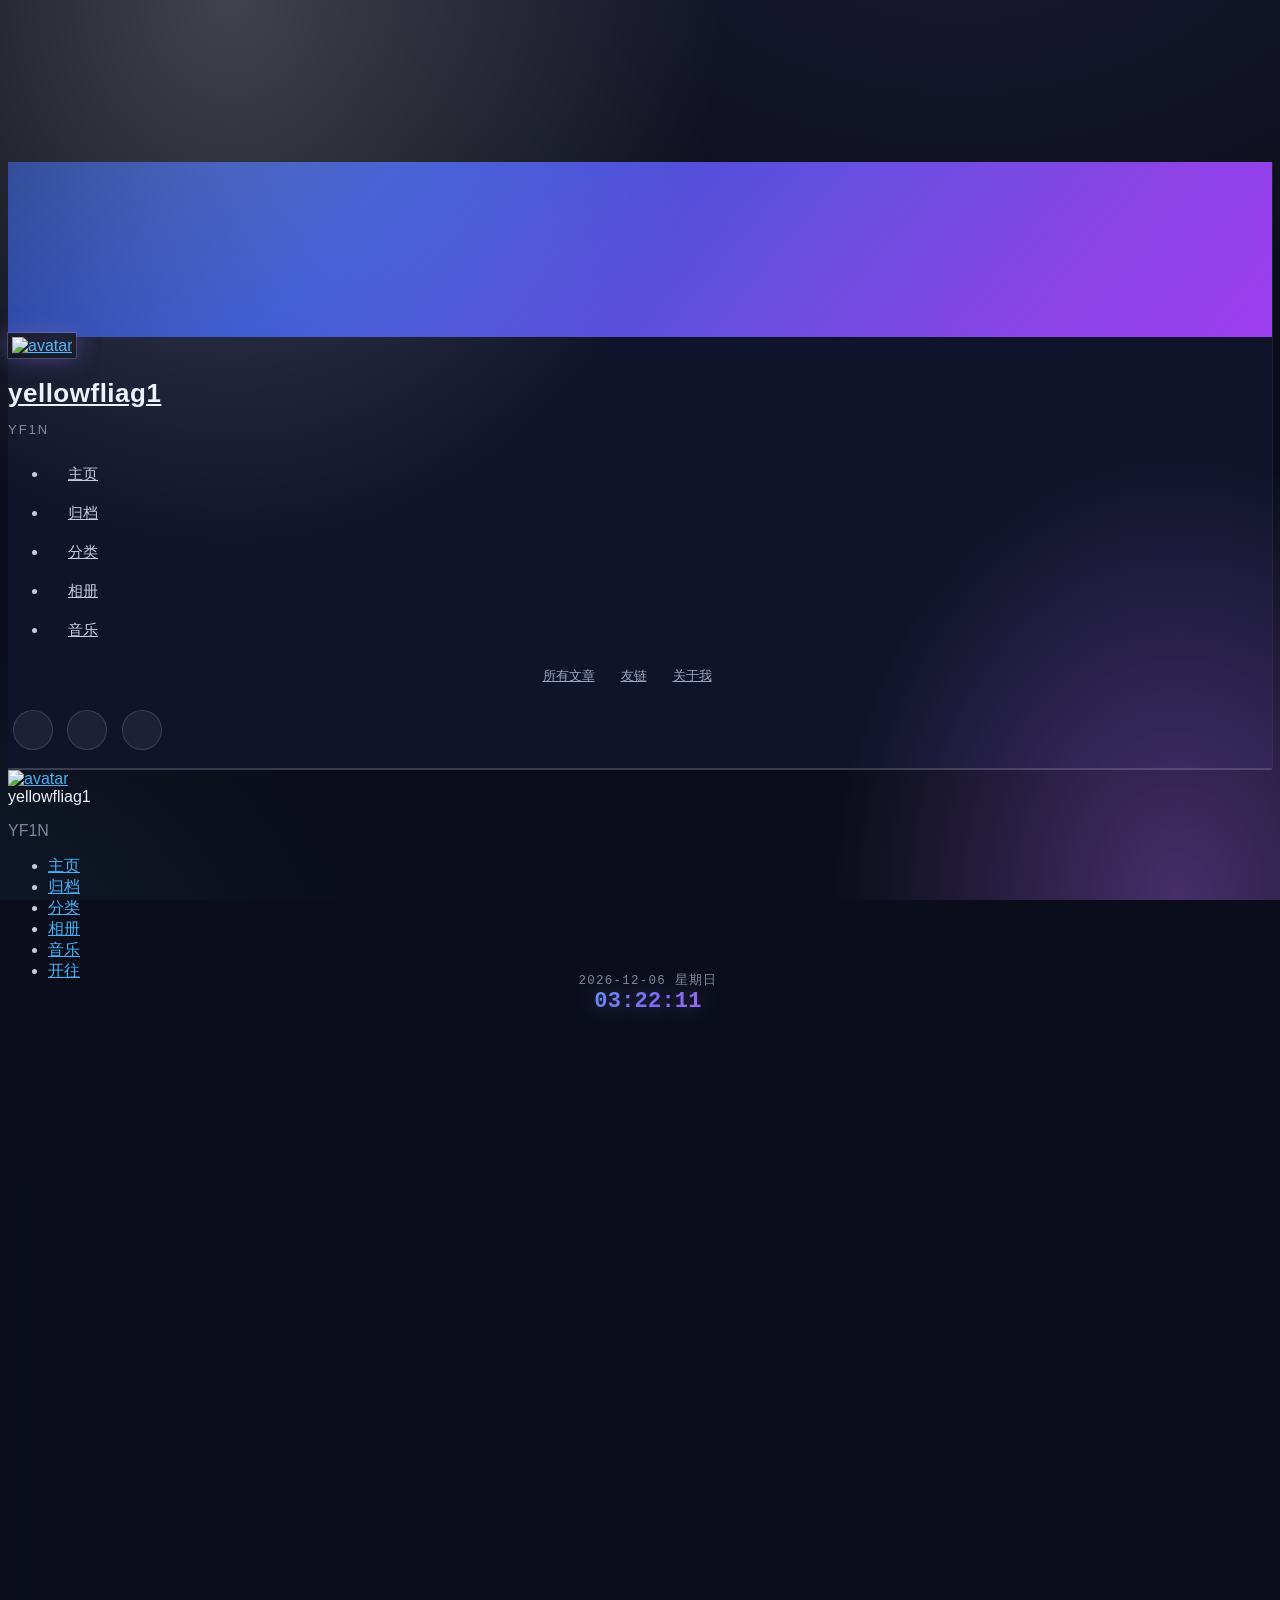
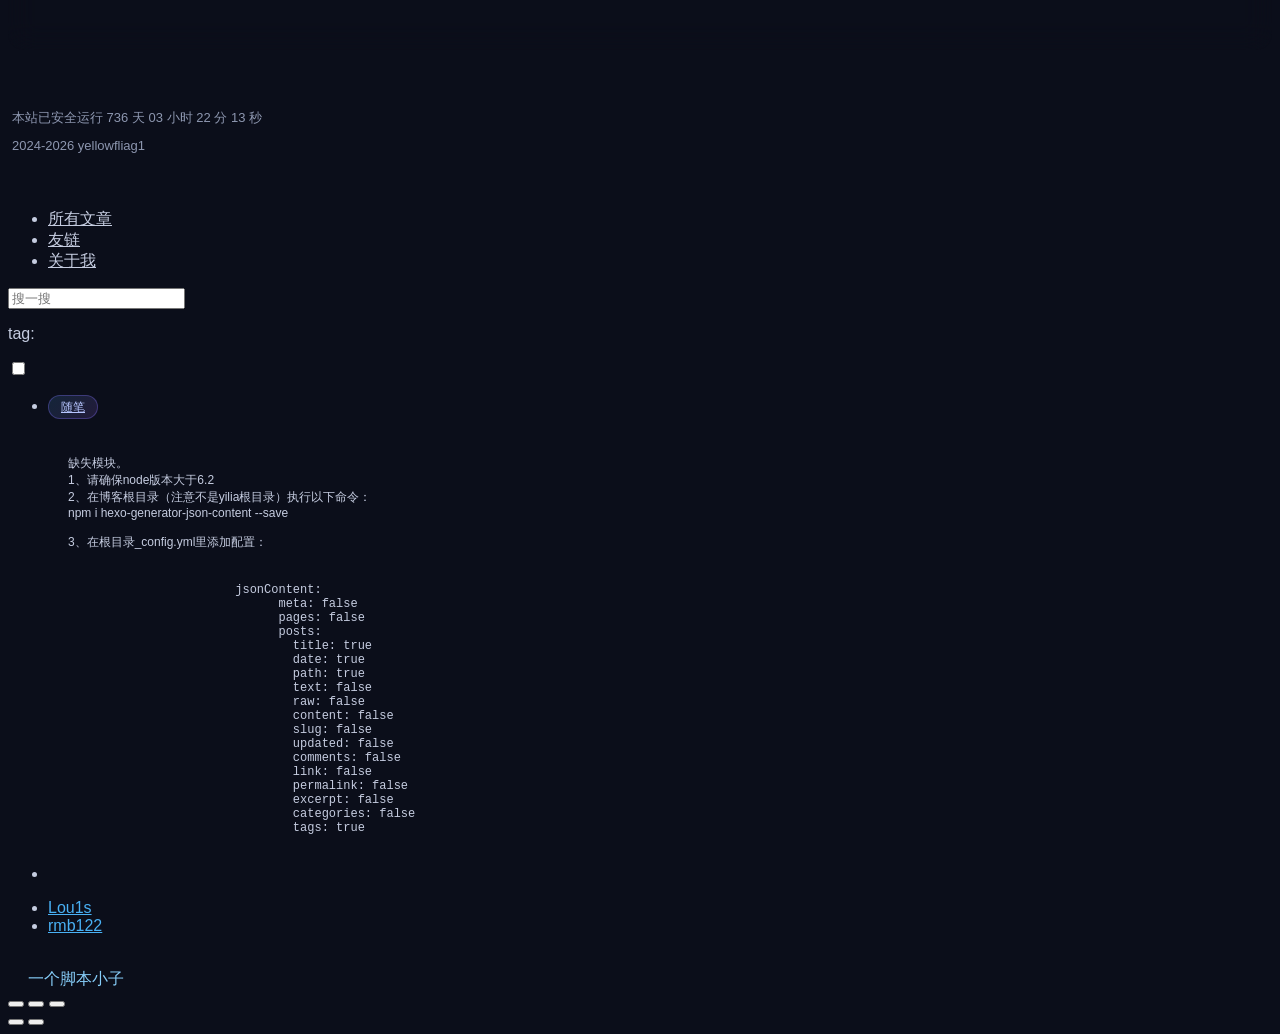
==== commit 64bc2e3e: "feat: switch to dark tech theme and simplify footer - Rewrite beauty.css as dark design system: deep" ====
--- a/index.html
+++ b/index.html
@@ -496,39 +496,17 @@
 	  
         
 <footer id="footer">
- 
+
   <div class="outer">
     <div id="footer-info">
-	  <br>
-	  <div class="footer-center">
-	    <i class="fa fa-file-word-o" aria-hidden="true"></i>
-		<span> 1 篇</span>
-		<span class="post-meta-divider">|</span>
-		<i class="fa fa-pencil-square-o" aria-hidden="true"></i>
-		<span> <span class="post-count">78</span></span>
+
+      <!-- 网站运行时间 -->
+      <div class="footer-center">
+        <i class="fa fa-flag" aria-hidden="true"></i>
+        <span id="timeDate">这里自动载入天数</span><span id="times">这里自动载入时分秒</span>
       </div>
-	  
-	  <!-- 添加不蒜子统计 -->
-      <script async src="//busuanzi.ibruce.info/busuanzi/2.3/busuanzi.pure.mini.js"></script>
-	  
-		<span id="busuanzi_container_site_pv" style='display:none'>
-	      <i class="fa fa-bus" aria-hidden="true"></i>
-		  <span> <span id="busuanzi_value_site_pv"><i class="fa fa-spinner fa-spin"></i></span> 次</span>
-		  <span class="post-meta-divider">|</span>
-		  <i class="fa fa-user" aria-hidden="true"></i>
-		  <span> <span id="busuanzi_value_site_uv"><i class="fa fa-spinner fa-spin"></i></span> 人</span>
-		</span>
-	  
-	  <!-- 添加不蒜子统计结束 -->
-	  
-	  <!-- 网站运行时间 -->
-	   
-		  <div>
-		    <i class="fa fa-flag" aria-hidden="true"></i>
-			<span id="timeDate">这里自动载入天数</span><span id="times">这里自动载入时分秒</span>
-		  <div>
-		  <script>
-			var now = new Date(); 
+      <script>
+var now = new Date(); 
 			function createtime() { 
 				var grt= new Date('11/30/2024 00:00:00');//此处修改为网站上线时间 
 				now.setTime(now.getTime()+250); 
@@ -542,50 +520,17 @@
 				document.getElementById("times").innerHTML = hnum + " 小时 " + mnum + " 分 " + snum + " 秒"; 
 			} 
 			setInterval("createtime()",250);
-		  </script>
-	  
-	  <!-- 网站运行时间结束 -->
-      
-	  <!-- 备案信息 -->
+      </script>
+
+      <!-- 版权信息 -->
       <div class="footer-center">
-	    <i class="fa fa-copyright" aria-hidden="true"></i> 
-		<!-- &copy; -->
+        <i class="fa fa-copyright" aria-hidden="true"></i>
         2024-<script>document.write(new Date().getFullYear())</script> yellowfliag1
-		 
-		  <span class="post-meta-divider">|</span>
-		  <a style="color:#1A1A1A" target="_blank" rel="noopener" href="http://beian.miit.gov.cn/">陕ICP备XXX号</a>
-		
       </div>
-	  <!-- 备案信息结束 -->
-	   
-	  <!-- 主题信息 -->
-	   
-	  <div class="footer-center">
-		<span>由</span>
-		<a href="http://hexo.io/" target="_blank" rel="external nofollow">Hexo</a>
-		<span>强力驱动</span>
-		<span class="post-meta-divider">|</span>
-		<span>主题</span>
-		<a href="https://github.com/jackhanyuan/hexo-theme-new-yilia" target="_blank" rel="external nofollow">new-yilia</a>
-	  </div>
-	  
-	  <!-- 主题信息结束 -->
-	  
-	  <!-- 又拍云支持 -->
-	   
-	  <div class="footer-support">
-	    <span>本网站由</span>
-		<a style="margin: .2rem;" href="https://www.upyun.com/?utm_source=lianmeng&utm_medium=referral" target="_blank" title="又拍云" rel="external nofollow noopener noreferrer">
-		  <img height="30" src="https://qiniu.findn.cn/blog/photos/static/youpaiyun.png" alt="又拍云">
-		</a>
-		<span>提供 CDN 加速</span>
-	  </div>
-	  
-	  <!-- 又拍云支持结束 -->
-	 
+
     </div>
   </div>
-  
+
 </footer>
 
 
--- a/css/beauty.css
+++ b/css/beauty.css
@@ -1,27 +1,31 @@
 /* ============================================================
-   beauty.css — 现代清新风整站美化
-   基于 new-yilia 主题，统一色彩体系 / 字体排版 / 卡片质感
+   beauty.css — 暗色科技风整站主题 v2
+   深空黑底 + 玻璃拟态卡片 + 霓虹蓝紫渐变
    覆盖顺序：在 main.0cf68a.css 与 avatarrotation.css 之后加载
    ============================================================ */
 
 :root {
-  /* —— 统一色彩体系：以原有蓝紫主色为基调 —— */
-  --brand-1: #49b1f5;          /* 主题蓝 */
-  --brand-2: #7c6cf0;          /* 过渡紫 */
-  --brand-3: #9534f1;          /* 主题紫 */
-  --brand-grad: linear-gradient(135deg, #49b1f5 0%, #7c6cf0 52%, #9534f1 100%);
-  --brand-grad-soft: linear-gradient(135deg, rgba(73, 177, 245, .12), rgba(149, 52, 241, .12));
-
-  --bg: #f4f6fa;               /* 页面背景（冷灰） */
-  --card: #ffffff;
-  --text-1: #24292f;           /* 标题 */
-  --text-2: #4a5568;           /* 正文 */
-  --text-3: #8b94a3;           /* 弱化信息 */
-  --line: #e8ecf2;
-
-  --shadow-sm: 0 1px 2px rgba(30, 41, 59, .04), 0 2px 8px rgba(30, 41, 59, .04);
-  --shadow-md: 0 4px 14px rgba(30, 41, 59, .08), 0 2px 4px rgba(30, 41, 59, .04);
-  --shadow-lg: 0 12px 32px rgba(49, 70, 89, .14), 0 4px 10px rgba(49, 70, 89, .06);
+  /* —— 暗色设计令牌 —— */
+  --bg-0: #0b0e1a;                       /* 页面底色：深空黑 */
+  --bg-1: #10142a;                       /* 侧栏 / 面板 */
+  --bg-2: rgba(255, 255, 255, .05);      /* 玻璃卡片底 */
+  --bg-3: rgba(255, 255, 255, .08);      /* 玻璃悬停底 */
+  --glass-border: rgba(148, 163, 203, .22);
+  --glass-border-hi: rgba(124, 108, 240, .45);
+
+  --neon-1: #49b1f5;                     /* 霓虹蓝 */
+  --neon-2: #7c6cf0;                     /* 过渡紫 */
+  --neon-3: #b46bff;                     /* 霓虹紫 */
+  --neon-grad: linear-gradient(135deg, #49b1f5 0%, #7c6cf0 52%, #b46bff 100%);
+  --neon-grad-dim: linear-gradient(135deg, rgba(73,177,245,.14), rgba(180,107,255,.14));
+
+  --text-1: #eef1fa;                     /* 标题亮白 */
+  --text-2: #c5cce0;                     /* 正文 */
+  --text-3: #7d869f;                     /* 弱化信息 */
+
+  --glow-sm: 0 0 14px rgba(124, 108, 240, .35);
+  --glow-md: 0 0 24px rgba(124, 108, 240, .45);
+  --shadow-card: 0 8px 32px rgba(2, 4, 12, .45);
 
   --radius-sm: 8px;
   --radius: 12px;
@@ -33,8 +37,17 @@
 }
 
 /* ============================================================
-   1. 全局基础
-   ============================================================ */
+   1. 全局基础：深空背景 + 霓虹氛围光
+   ============================================================ */
+html, body,
+#container, #container.show {
+  background:
+    radial-gradient(1100px 700px at 75% -12%, rgba(124, 108, 240, .13), transparent 62%),
+    radial-gradient(900px 620px at -12% 108%, rgba(73, 177, 245, .09), transparent 58%),
+    var(--bg-0) !important;
+  background-attachment: fixed !important;
+}
+
 body,
 button, input, select, textarea {
   font-family: var(--font-sans) !important;
@@ -42,44 +55,41 @@
   -webkit-font-smoothing: antialiased;
   text-rendering: optimizeLegibility;
 }
-
-#container, body, html {
-  background: var(--bg);
-}
-
-body {
-  overflow-y: auto;
-}
-
-a {
-  color: var(--brand-1);
-  transition: color .25s ease;
-}
-a:hover {
-  color: var(--brand-3);
-}
+body { overflow-y: auto; }
+
+/* 404 页内联白底兜底 */
+body[style] { background-color: var(--bg-0) !important; }
+
+a { color: var(--neon-1); transition: color .25s ease, text-shadow .25s ease; }
+a:hover { color: var(--neon-3); }
 
 ::selection {
-  background: rgba(73, 177, 245, .25);
-  color: #1a2b4d;
-}
-
-/* 细滚动条 */
-::-webkit-scrollbar { width: 8px; height: 8px; }
-::-webkit-scrollbar-track { background: transparent; }
+  background: rgba(124, 108, 240, .42);
+  color: #fff;
+}
+
+/* 暗色滚动条 */
+::-webkit-scrollbar { width: 9px; height: 9px; }
+::-webkit-scrollbar-track { background: #0d1122; }
 ::-webkit-scrollbar-thumb {
-  background: #cdd6e2;
+  background: #2b3352;
   border-radius: 8px;
-}
-::-webkit-scrollbar-thumb:hover { background: #aebccd; }
-
-/* ============================================================
-   2. 左侧栏
-   ============================================================ */
-
-/* —— 顶部渐变横幅：沿用品牌色但更柔和，加光泽 —— */
+  border: 2px solid #0d1122;
+}
+::-webkit-scrollbar-thumb:hover { background: #404c7a; }
+
+/* ============================================================
+   2. 左侧栏：深色面板 + 霓虹横幅
+   ============================================================ */
+.left-col {
+  background: var(--bg-1) !important;
+  box-shadow: 1px 0 0 rgba(148, 163, 203, .12);
+}
+
+/* 顶部霓虹横幅（覆盖内联浅色渐变） */
 .left-col .overlay {
-  background: linear-gradient(130deg, #6db3f2 0%, #49b1f5 30%, #7c6cf0 68%, #9534f1 100%) !important;
+  background: linear-gradient(130deg,
+    #1d3a8f 0%, #2f4fd0 28%, #6a4fe0 62%, #8d43e8 84%, #9d3df0 100%) !important;
   height: 175px !important;
 }
 .left-col .overlay::after {
@@ -87,23 +97,20 @@
   position: absolute;
   inset: 0;
   background:
-    radial-gradient(ellipse 60% 100% at 20% 0%, rgba(255, 255, 255, .28), transparent 60%),
-    radial-gradient(ellipse 40% 80% at 90% 100%, rgba(255, 255, 255, .14), transparent 60%);
+    radial-gradient(ellipse 62% 100% at 18% 0%, rgba(255, 255, 255, .22), transparent 62%),
+    radial-gradient(ellipse 42% 78% at 92% 100%, rgba(180, 107, 255, .35), transparent 64%);
   pointer-events: none;
 }
 
-.left-col {
-  background: #fff;
-  box-shadow: 1px 0 0 var(--line);
-}
-
-/* —— 头像：细环 + 柔和阴影 —— */
+/* 头像：暗色描边环 + 霓虹光晕 */
 .left-col #header .profilepic {
-  border: 4px solid rgba(255, 255, 255, .9) !important;
-  box-shadow: 0 6px 24px rgba(73, 130, 245, .28), 0 2px 6px rgba(30, 41, 59, .12);
-}
-
-/* —— 作者名 / 副标题 —— */
+  border: 4px solid rgba(11, 14, 26, .92) !important;
+  box-shadow: 0 0 0 1px rgba(148, 163, 203, .25),
+              0 0 22px rgba(124, 108, 240, .5),
+              0 6px 20px rgba(2, 4, 12, .5) !important;
+}
+
+/* 作者名 / 副标题 */
 .left-col #header .header-author {
   font-family: var(--font-sans) !important;
   font-size: 26px;
@@ -112,8 +119,10 @@
   margin: .9em 0 .3em;
 }
 .left-col #header .header-author a { color: var(--text-1); }
-.left-col #header .header-author a:hover { color: var(--brand-1); }
-
+.left-col #header .header-author a:hover {
+  color: var(--neon-1);
+  text-shadow: var(--glow-sm);
+}
 .left-col #header .header-subtitle {
   color: var(--text-3);
   font-size: 13px;
@@ -122,7 +131,7 @@
   margin-bottom: 18px;
 }
 
-/* —— 主菜单：统一胶囊高亮 —— */
+/* 主菜单：霓虹胶囊 */
 .left-col #header .header-menu {
   margin-top: 4px;
   line-height: 2.4;
@@ -133,16 +142,17 @@
   padding: 2px 18px;
   border-radius: 999px;
   color: var(--text-2);
-  transition: color .25s ease, background-color .25s ease, box-shadow .25s ease, transform .25s ease;
+  transition: color .25s ease, background-color .25s ease,
+              box-shadow .25s ease, transform .25s ease;
 }
 .left-col #header .header-menu li a:hover {
-  color: var(--brand-1);
-  background: rgba(73, 177, 245, .1);
+  color: #cfe1ff;
+  background: rgba(73, 177, 245, .12);
 }
 .header-menu li a.active {
-  background: var(--brand-grad) !important;
+  background: var(--neon-grad) !important;
   color: #fff !important;
-  box-shadow: 0 4px 14px rgba(90, 100, 240, .35);
+  box-shadow: var(--glow-md);
 }
 .header-menu li a.active:hover {
   transform: translateY(-1px);
@@ -153,11 +163,9 @@
   opacity: .8;
   margin-right: 2px;
 }
-.header-menu li a.active .fa {
-  opacity: 1;
-}
-
-/* —— 次级菜单（所有文章 / 友链 / 关于我） —— */
+.header-menu li a.active .fa { opacity: 1; }
+
+/* 次级菜单 */
 .left-col #header .header-smart-menu {
   display: flex;
   justify-content: center;
@@ -167,18 +175,18 @@
 }
 .left-col #header .header-smart-menu a {
   font-size: 12.5px;
-  color: var(--text-3);
+  color: #9aa5c0;
   padding: 3px 10px;
   border-radius: 999px;
   transition: color .25s ease, background-color .25s ease;
 }
 .left-col #header .header-smart-menu a::after { content: none !important; }
 .left-col #header .header-smart-menu a:hover {
-  color: var(--brand-1);
-  background: rgba(73, 177, 245, .1);
-}
-
-/* —— 社交图标：统一圆形按钮 —— */
+  color: #cfe1ff;
+  background: rgba(73, 177, 245, .12);
+}
+
+/* 社交图标：暗色玻璃圆钮 */
 .left-col #header .header-nav .social a {
   display: inline-flex;
   align-items: center;
@@ -187,20 +195,23 @@
   height: 38px;
   margin: 0 5px;
   border-radius: 50%;
-  background: #f1f4f9;
+  background: rgba(255, 255, 255, .06);
+  border: 1px solid var(--glass-border);
   color: var(--text-2) !important;
   font-size: 17px;
-  transition: transform .25s ease, box-shadow .25s ease, color .25s ease, background-color .25s ease;
+  transition: transform .25s ease, box-shadow .25s ease,
+              color .25s ease, border-color .25s ease;
 }
 .left-col #header .header-nav .social a:hover {
   transform: translateY(-3px);
-  box-shadow: 0 6px 16px rgba(49, 70, 89, .16);
-}
-.left-col #header .header-nav .social a.github:hover { color: #24292e !important; }
+  border-color: var(--glass-border-hi);
+  box-shadow: var(--glow-sm);
+}
+.left-col #header .header-nav .social a.github:hover { color: #e6edf3 !important; }
 .left-col #header .header-nav .social a.csdn:hover { color: #fc5531 !important; }
-.left-col #header .header-nav .social a.rss:hover { color: #f60 !important; }
-
-/* —— 时钟：等宽数字 + 弱化 —— */
+.left-col #header .header-nav .social a.rss:hover { color: #ffa931 !important; }
+
+/* 时钟：霓虹数字 */
 #clock {
   font-family: var(--font-mono) !important;
   color: var(--text-2) !important;
@@ -213,69 +224,110 @@
   font-size: 22px !important;
   font-weight: 600;
   letter-spacing: 1px;
-  background: var(--brand-grad);
+  background: var(--neon-grad);
   -webkit-background-clip: text;
   background-clip: text;
   -webkit-text-fill-color: transparent;
-}
-
-/* ============================================================
-   3. 主内容区 · 文章卡片
-   ============================================================ */
-.mid-col {
+  filter: drop-shadow(0 0 10px rgba(124, 108, 240, .45));
+}
+
+/* ============================================================
+   3. 弹层（所有文章 / 友链 / 关于我 滑出面板）
+   ============================================================ */
+.page-modal {
+  background: rgba(16, 20, 42, .96) !important;
+  border: 1px solid var(--glass-border);
+  border-radius: var(--radius-lg);
+  backdrop-filter: blur(16px);
+  box-shadow: 0 18px 60px rgba(0, 0, 0, .6), var(--glow-sm);
+  color: var(--text-2) !important;
+}
+.page-modal .close { color: rgba(255, 255, 255, .4) !important; }
+.page-modal .close:hover { color: rgba(255, 255, 255, .75) !important; }
+
+/* 一言（hitokoto）适配暗色 */
+#hitokoto { color: #c7d2fe !important; text-shadow: 0 0 12px rgba(124, 108, 240, .3); }
+#from { color: var(--text-3) !important; }
+
+/* 滑出面板内的归档/标签列表 */
+.tools-col .search,
+.tools-col .tools-section {
   background: transparent !important;
-}
+  border: none !important;
+}
+.tools-col .header-menu.tools-nav li a { color: var(--text-2); }
+.tools-col .header-menu.tools-nav ul a.active {
+  background: none !important;
+  color: var(--neon-1) !important;
+}
+.tagcloud-ctn .tagcloud a { color: var(--text-2); }
+.archives .archive-footer,
+.mod-side-operation .side-operation-icon {
+  background: rgba(255, 255, 255, .06) !important;
+  border: 1px solid var(--glass-border);
+  color: var(--text-2);
+}
+
+/* ============================================================
+   4. 主内容区 · 玻璃拟态文章卡片
+   ============================================================ */
+.mid-col { background: transparent !important; }
+
+.article { margin-bottom: 28px; }
+
+/* 卡片本体：玻璃拟态（覆盖 main.css 的白底 .article） */
+.article,
 .mid-col.show .article {
+  position: relative;
+  background: linear-gradient(180deg, rgba(255, 255, 255, .055), rgba(255, 255, 255, .028)) !important;
+  border: 1px solid var(--glass-border) !important;
+  border-radius: var(--radius-lg) !important;
+  backdrop-filter: blur(14px);
+  -webkit-backdrop-filter: blur(14px);
+  box-shadow: var(--shadow-card) !important;
+  overflow: hidden;
+  transition: border-color .3s ease, box-shadow .3s ease, transform .3s ease !important;
+}
+.article:hover,
+.article:focus-within {
+  border-color: var(--glass-border-hi) !important;
+  box-shadow: var(--shadow-card), var(--glow-sm) !important;
+  transform: translateY(-2px) !important;
+}
+
+/* 内层容器透明化（卡片外壳已接管样式） */
+.article-inner {
   background: transparent !important;
-}
-
-.article {
-  margin-bottom: 28px;
-}
-.article-inner {
-  position: relative;
-  background: var(--card);
-  border-radius: var(--radius-lg);
-  box-shadow: var(--shadow-sm);
-  overflow: hidden;
-  transition: box-shadow .3s ease, transform .3s ease;
-}
-.article:hover .article-inner {
-  box-shadow: var(--shadow-md);
-  transform: translateY(-2px);
-}
-.article.article-index:hover .article-inner {
-  transform: translateY(-3px);
-}
-
-/* 卡片顶部品牌渐变细条 */
-.article-inner::before {
-  content: "";
-  position: absolute;
-  top: 0; left: 0; right: 0;
-  height: 4px;
-  background: var(--brand-grad);
-  opacity: .9;
-  z-index: 1;
-}
-
-/* —— 文章标题 —— */
+  border: none !important;
+  box-shadow: none !important;
+}
+.article-inner::before { content: none !important; display: none !important; }
+
+/* 卡片顶部霓虹光条（覆盖 yf1 蓝绿渐变条） */
+.article::before {
+  height: 3px !important;
+  background: var(--neon-grad) !important;
+  box-shadow: 0 2px 18px rgba(124, 108, 240, .8), 0 0 34px rgba(73, 177, 245, .35);
+}
+
+/* 文章标题 */
 .article-title, .article-title_code_ant {
   font-size: 26px !important;
   font-weight: 700 !important;
   color: var(--text-1) !important;
   letter-spacing: .3px;
-  transition: color .25s ease;
+  transition: color .25s ease, text-shadow .25s ease;
 }
 .article-title:hover, .article-title_code_ant:hover {
-  color: transparent;
-  background: var(--brand-grad);
+  background: var(--neon-grad);
   -webkit-background-clip: text;
   background-clip: text;
-}
-.article-header {
-  padding-bottom: 6px;
-}
+  -webkit-text-fill-color: transparent;
+  filter: drop-shadow(0 0 8px rgba(124, 108, 240, .5));
+}
+.article-header { padding-bottom: 6px; }
+
+/* 正文标题：亮白 + 霓虹竖条 */
 .article-entry h1, .article-entry h2, .article-entry h3,
 .article-entry h4, .article-entry h5, .article-entry h6 {
   color: var(--text-1);
@@ -285,8 +337,11 @@
 }
 .article-entry h2 { font-size: 1.45em; }
 .article-entry h3 { font-size: 1.25em; }
-
-/* 标题左侧渐变竖条 */
+.article-entry h1, .article-entry h2, .article-entry h3,
+.article-entry h4, .article-entry h5, .article-entry h6 {
+  border-bottom: 1px solid rgba(148, 163, 203, .14) !important;
+  padding-bottom: .35em;
+}
 .article-entry h2::before,
 .article-entry h3::before {
   content: "";
@@ -295,11 +350,12 @@
   height: .85em;
   margin-right: 10px;
   border-radius: 4px;
-  background: var(--brand-grad);
+  background: var(--neon-grad);
+  box-shadow: 0 0 10px rgba(124, 108, 240, .6);
   vertical-align: -0.08em;
 }
 
-/* —— 元信息行 —— */
+/* 元信息行 */
 .article-meta,
 .archive-article-inner .article-meta {
   color: var(--text-3);
@@ -313,30 +369,30 @@
   color: var(--text-3) !important;
   font-size: 13px;
 }
-.article-meta .fa,
-.article-meta .icon {
-  color: var(--brand-1);
-}
-.archive-article-date:hover {
-  color: var(--brand-1) !important;
-}
-
-/* —— 展开全文按钮 —— */
+.article-meta .fa, .article-meta .icon { color: var(--neon-1); }
+.archive-article-date:hover { color: var(--neon-1) !important; }
+
+/* 字数统计 / 阅读时长（内联亮色文字适配暗底） */
+.article-meta .post-count,
+.article-entry .post-count { color: var(--text-3) !important; }
+.word-count { color: var(--text-3) !important; }
+
+/* 展开全文按钮 */
 .article-more-link a {
-  background: var(--brand-grad) !important;
+  background: var(--neon-grad) !important;
   color: #fff !important;
   font-size: 13px;
   padding: 7px 18px !important;
   border-radius: 999px !important;
-  box-shadow: 0 4px 12px rgba(90, 100, 240, .32);
+  box-shadow: var(--glow-md);
   transition: box-shadow .25s ease, transform .25s ease;
 }
 .article-more-link a:hover {
   transform: translateY(-2px);
-  box-shadow: 0 8px 20px rgba(90, 100, 240, .42);
-}
-
-/* —— 分类 / 标签胶囊：统一为品牌色（覆盖主题的棕色气泡标签） —— */
+  box-shadow: 0 0 34px rgba(124, 108, 240, .6);
+}
+
+/* 分类 / 标签胶囊：霓虹玻璃 */
 .article-info .article-category .article-category-link,
 .article-info .article-tag-list .article-tag-list-item a,
 .article-info .article-pop-out .article-tag-list-link,
@@ -344,13 +400,13 @@
 .tagcloud a.color1, .tagcloud a.color2, .tagcloud a.color3,
 .tagcloud a.color4, .tagcloud a.color5 {
   display: inline-block;
-  background: var(--brand-grad-soft) !important;
-  color: var(--brand-1) !important;
+  background: var(--neon-grad-dim) !important;
+  color: #b7c6ff !important;
   font-size: 12px;
   line-height: 1.7;
   padding: 2px 13px !important;
   border-radius: 999px !important;
-  box-shadow: inset 0 0 0 1px rgba(73, 177, 245, .18);
+  box-shadow: inset 0 0 0 1px rgba(124, 108, 240, .35);
   transition: background-color .25s ease, color .25s ease, box-shadow .25s ease;
 }
 .article-info .article-category .article-category-link:hover,
@@ -360,11 +416,9 @@
 .tagcloud a.color1:hover, .tagcloud a.color2:hover, .tagcloud a.color3:hover,
 .tagcloud a.color4:hover, .tagcloud a.color5:hover {
   color: #fff !important;
-  background: var(--brand-grad) !important;
-  box-shadow: inset 0 0 0 1px transparent, 0 4px 12px rgba(90, 100, 240, .3);
-}
-
-/* 去掉旧气泡标签的箭头 / 圆点装饰 */
+  background: var(--neon-grad) !important;
+  box-shadow: inset 0 0 0 1px transparent, var(--glow-sm);
+}
 .article-info .article-pop-out .article-tag-list-link::before,
 .article-info .article-pop-out .article-tag-list-link::after,
 .article-tag.tagcloud .article-tag-list-link::before,
@@ -373,28 +427,27 @@
   content: none !important;
   display: none !important;
 }
-
-/* 置顶图钉图标 */
 .article-info .article-pop-out .icon-tuding {
-  color: var(--brand-1);
+  color: var(--neon-1);
   margin-right: 2px;
   font-size: 14px;
 }
-.article-info .article-tag-list .article-tag-list-item {
-  max-width: none !important;
-}
-
-/* —— 文章正文排版 —— */
+.article-info .article-tag-list .article-tag-list-item { max-width: none !important; }
+
+/* ============================================================
+   5. 正文排版（暗色）
+   ============================================================ */
 .article-entry {
   font-size: 15.5px;
-  line-height: 1.85;
+  line-height: 1.9;
   color: var(--text-2);
   letter-spacing: .2px;
 }
 .article-entry p { margin: 0 0 1.1em; }
 .article-entry strong { color: var(--text-1); }
+
 .article-entry a {
-  color: var(--brand-1);
+  color: #6cb6ff;
   font-family: inherit !important;
   position: relative;
   padding-bottom: 1px;
@@ -406,26 +459,23 @@
   left: 0; right: 0; bottom: 0;
   height: 1.5px;
   border-radius: 2px;
-  background: currentColor;
+  background: linear-gradient(90deg, var(--neon-1), var(--neon-3));
+  box-shadow: 0 0 8px rgba(73, 177, 245, .5);
   transform: scaleX(0);
   transform-origin: left center;
   transition: transform .3s ease;
 }
-.article-entry a:hover {
-  color: var(--brand-3);
-}
-.article-entry a:hover::after {
-  transform: scaleX(1);
-}
+.article-entry a:hover { color: #a5c8ff; }
+.article-entry a:hover::after { transform: scaleX(1); }
 
 /* 引用块 */
 .article-entry blockquote {
   margin: 1.2em 0;
   padding: 12px 20px;
   border: none !important;
-  border-left: 4px solid var(--brand-1) !important;
+  border-left: 3px solid var(--neon-2) !important;
   border-radius: 0 var(--radius-sm) var(--radius-sm) 0;
-  background: linear-gradient(90deg, rgba(73, 177, 245, .08), rgba(149, 52, 241, .04));
+  background: linear-gradient(90deg, rgba(124, 108, 240, .12), rgba(73, 177, 245, .05));
   color: var(--text-2);
 }
 
@@ -436,58 +486,63 @@
   width: 100%;
   border-radius: var(--radius-sm);
   overflow: hidden;
-  box-shadow: 0 0 0 1px var(--line);
-  background: #fff;
+  box-shadow: 0 0 0 1px var(--glass-border);
+  background: rgba(255, 255, 255, .02);
 }
 .article-entry th {
-  background: #f0f4fb;
+  background: rgba(255, 255, 255, .06);
   color: var(--text-1);
   font-weight: 600;
 }
 .article-entry th, .article-entry td {
   padding: 9px 14px;
-  border-bottom: 1px solid var(--line);
+  border-bottom: 1px solid rgba(148, 163, 203, .12);
 }
 .article-entry tr:last-child td { border-bottom: none; }
-.article-entry tr:hover td { background: #f8fafd; }
-
-/* 行内代码 / 代码块 */
+.article-entry tr:hover td { background: rgba(73, 177, 245, .06); }
+
+/* 行内代码 */
 .article-entry code {
-  background: rgba(73, 177, 245, .09);
-  color: #9d4edd;
+  background: rgba(124, 108, 240, .16);
+  color: #c4b5fd;
   padding: .15em .45em;
   border-radius: 6px;
   font-family: var(--font-mono) !important;
   font-size: .88em;
 }
+.article-entry pre code {
+  background: transparent !important;
+  color: inherit;
+  padding: 0;
+}
+
+/* 代码块 */
 .article-entry pre,
 .article-entry .highlight {
   border-radius: var(--radius) !important;
-  box-shadow: var(--shadow-sm);
+  border: 1px solid var(--glass-border);
+  box-shadow: 0 8px 24px rgba(2, 4, 12, .4);
   margin: 1.2em 0;
-}
-.article-entry pre code {
-  background: transparent;
-  color: inherit;
-  padding: 0;
+  background: #0d1120 !important;
 }
 .article-entry .highlight figcaption,
 .article-entry .highlight .caption {
   border-radius: var(--radius) var(--radius) 0 0;
+  background: rgba(255, 255, 255, .04);
+  color: var(--text-3);
 }
 
 /* 图片 */
 .article-entry img {
   border-radius: var(--radius);
-  box-shadow: var(--shadow-sm);
-  transition: transform .3s ease, box-shadow .3s ease;
-}
-.article-entry img:hover {
-  box-shadow: var(--shadow-md);
-}
-
-/* ============================================================
-   4. 归档 / 分类 / 标签页
+  border: 1px solid var(--glass-border);
+  box-shadow: 0 8px 28px rgba(2, 4, 12, .5);
+  transition: box-shadow .3s ease;
+}
+.article-entry img:hover { box-shadow: 0 10px 36px rgba(2, 4, 12, .6), var(--glow-sm); }
+
+/* ============================================================
+   6. 归档 / 分类 / 标签 / 分页
    ============================================================ */
 .archives .archive-article,
 .archives-wrap .archive-article {
@@ -495,14 +550,16 @@
   background: transparent;
 }
 .archive-article-inner {
-  background: var(--card);
+  background: linear-gradient(180deg, rgba(255, 255, 255, .05), rgba(255, 255, 255, .025));
+  border: 1px solid var(--glass-border);
   border-radius: var(--radius);
   padding: 4px 8px;
-  box-shadow: var(--shadow-sm);
-  transition: box-shadow .3s ease, transform .3s ease;
+  backdrop-filter: blur(12px);
+  transition: border-color .3s ease, box-shadow .3s ease, transform .3s ease;
 }
 .archive-article-inner:hover {
-  box-shadow: var(--shadow-md);
+  border-color: var(--glass-border-hi);
+  box-shadow: var(--glow-sm);
   transform: translateY(-2px);
 }
 .archive-article-inner h1, .archive-article-inner h2,
@@ -513,14 +570,8 @@
 }
 .archive-article-inner:hover .archive-article-title,
 .archive-article-inner:hover h1 a,
-.archive-article-inner:hover h2 a {
-  color: var(--brand-1) !important;
-}
-.archives .archive-year-wrap,
-.archive-year-wrap,
-.archive-wrap .archive-year-wrap {
-  position: relative;
-}
+.archive-article-inner:hover h2 a { color: #6cb6ff !important; }
+
 .archive-year-wrap a,
 .archives .archive-year-wrap a {
   font-size: 22px !important;
@@ -528,178 +579,223 @@
   color: var(--text-1) !important;
   letter-spacing: 1px;
 }
-.archive-year-wrap a::before {
+.archive-year-wrap a::before,
+.archives .archive-year-wrap a::before {
   content: "";
   display: inline-block;
   width: 6px;
   height: 22px;
   margin-right: 12px;
   border-radius: 4px;
-  background: var(--brand-grad);
+  background: var(--neon-grad);
+  box-shadow: 0 0 12px rgba(124, 108, 240, .65);
   vertical-align: -2px;
 }
 
-/* 分类统计页 */
-.category-all-title,
-.tag-cloud-title {
+.category-all-title, .tag-cloud-title {
   font-size: 22px;
   font-weight: 700;
   color: var(--text-1);
 }
 .category-list-item-list-item a,
-.tagcloud a {
-  color: var(--text-2) !important;
-  border-radius: 8px;
-  padding: 2px 6px;
-  transition: color .25s ease, background-color .25s ease;
-}
-.category-list-item-list-item a:hover,
+.tagcloud a { color: var(--text-2) !important; }
 .tagcloud a:hover {
   color: #fff !important;
-  background: var(--brand-grad);
-}
-
-/* ============================================================
-   5. 分页
-   ============================================================ */
+  background: var(--neon-grad);
+  box-shadow: var(--glow-sm);
+}
+
 #page-nav {
-  background: var(--card);
+  background: rgba(255, 255, 255, .04);
+  border: 1px solid var(--glass-border);
   border-radius: var(--radius);
-  box-shadow: var(--shadow-sm);
+  backdrop-filter: blur(12px);
   padding: 10px 6px;
 }
-#page-nav a,
-#page-nav .page-number {
+#page-nav a, #page-nav .page-number {
   border-radius: 8px !important;
   margin: 0 3px;
   color: var(--text-2);
-  transition: color .2s ease, background .2s ease;
-}
-#page-nav a:hover {
-  background: rgba(73, 177, 245, .1);
-  color: var(--brand-1);
-}
+}
+#page-nav a:hover { background: rgba(73, 177, 245, .12); color: #cfe1ff; }
 #page-nav .current {
-  background: var(--brand-grad) !important;
+  background: var(--neon-grad) !important;
   color: #fff !important;
   border-radius: 8px !important;
-  box-shadow: 0 4px 12px rgba(90, 100, 240, .32);
-}
-
-/* ============================================================
-   6. 页脚
+  box-shadow: var(--glow-sm);
+}
+
+/* ============================================================
+   7. 页脚（精简版：运行天数 + 版权）
    ============================================================ */
 #footer {
   background: transparent;
-  color: var(--text-3);
+  color: #99a3bd;
   font-family: var(--font-sans) !important;
   font-size: 13px;
-  opacity: .85;
+  opacity: .92;
   text-shadow: none;
-  padding: 24px 0 32px;
-}
-#footer .footer-center {
-  line-height: 2.1;
-}
-#footer .footer-center .fa,
-#footer .footer-support .fa {
-  color: var(--brand-1);
+  padding: 26px 0 34px;
+}
+#footer .footer-center { line-height: 2.1; }
+#footer .footer-center .fa {
+  color: var(--neon-1);
   margin-right: 4px;
 }
 #footer a {
   color: var(--text-2);
   transition: color .25s ease;
 }
-#footer a:hover {
-  color: var(--brand-1);
-}
-#footer .post-meta-divider {
-  color: #d3dae4;
-  margin: 0 8px;
-}
-
-/* ============================================================
-   7. 其他组件
-   ============================================================ */
+#footer a:hover { color: #6cb6ff; }
+
+/* ============================================================
+   8. 第三方组件暗色化
+   ============================================================ */
+
+/* Gitalk 评论 */
+#gitalk-container .gt-container .gt-header-textarea,
+#gitalk-container .gt-container .gt-header-preview {
+  background: rgba(255, 255, 255, .04) !important;
+  color: var(--text-2) !important;
+  border-color: var(--glass-border) !important;
+}
+#gitalk-container .gt-container .gt-header-textarea:focus {
+  border-color: var(--glass-border-hi) !important;
+  box-shadow: var(--glow-sm) !important;
+}
+#gitalk-container .gt-container .gt-btn {
+  background: var(--neon-grad) !important;
+  border: none !important;
+  box-shadow: var(--glow-sm);
+}
+#gitalk-container .gt-container .gt-meta,
+#gitalk-container .gt-container .gt-comments-null {
+  color: var(--text-3) !important;
+}
+#gitalk-container .gt-container .gt-comment-content {
+  background: rgba(255, 255, 255, .03) !important;
+  color: var(--text-2) !important;
+  border-color: var(--glass-border) !important;
+}
+#gitalk-container .gt-container .gt-comment-username { color: #6cb6ff !important; }
+#gitalk-container .gt-container .gt-btn-preview,
+#gitalk-container .gt-container .gt-popup .gt-action {
+  color: var(--text-2) !important;
+  background: var(--bg-1) !important;
+}
+#gitalk-container .gt-container a { color: #6cb6ff !important; }
+#gitalk-container { padding: 6px 34px 24px; box-sizing: border-box; margin: 20px 0 30px; }
+@media screen and (max-width: 800px) {
+  #gitalk-container { padding: 6px 18px 18px; }
+}
+
+/* APlayer 音乐播放器 */
+.aplayer {
+  background: rgba(255, 255, 255, .04) !important;
+  border: 1px solid var(--glass-border) !important;
+  border-radius: var(--radius) !important;
+  box-shadow: none !important;
+  color: var(--text-2) !important;
+  font-family: var(--font-sans) !important;
+}
+.aplayer .aplayer-info .aplayer-title { color: var(--text-1) !important; }
+.aplayer .aplayer-info .aplayer-author,
+.aplayer .aplayer-list ol li .aplayer-list-author { color: var(--text-3) !important; }
+.aplayer .aplayer-info .aplayer-controller .aplayer-time { color: var(--text-3) !important; }
+.aplayer .aplayer-list ol li {
+  border-top: 1px solid rgba(148, 163, 203, .1) !important;
+  color: var(--text-2) !important;
+}
+.aplayer .aplayer-list ol li.aplayer-list-light,
+.aplayer .aplayer-list ol li:hover { background: rgba(124, 108, 240, .12) !important; }
+.aplayer .aplayer-list ol li .aplayer-list-title { color: var(--text-2) !important; }
+.aplayer .aplayer-pic { border-radius: var(--radius) 0 0 var(--radius) !important; }
+.aplayer .aplayer-info { border-color: rgba(148, 163, 203, .12) !important; }
+
+/* 404 页 */
+.error-title, .error-head, .title { color: #6cb6ff !important; }
+
+/* ============================================================
+   8.5 遗留浅色组件暗色化
+   ============================================================ */
+
+/* 文末声明框（原浅灰底 + 橙红边） */
+.declare {
+  background: linear-gradient(90deg, rgba(124, 108, 240, .12), rgba(255, 255, 255, .02)) !important;
+  border: 1px solid var(--glass-border) !important;
+  border-left: 3px solid var(--neon-2) !important;
+  border-radius: 0 var(--radius-sm) var(--radius-sm) 0;
+  color: var(--text-2) !important;
+}
+.declare a { color: #6cb6ff !important; }
+
+/* 归档/标签页容器（原白底） */
+.archives-wrap {
+  background: transparent !important;
+  border-bottom: 1px solid rgba(148, 163, 203, .12) !important;
+}
+
+/* 相册缩略图占位框（原浅灰底，JS 生成） */
+.thumb {
+  background: rgba(255, 255, 255, .06) !important;
+  border: 1px solid var(--glass-border);
+  border-radius: var(--radius);
+  overflow: hidden;
+}
+.img-box-ul { background: transparent !important; }
+
+/* 代码复制按钮（原浅色渐变） */
+.btn-copy {
+  background: rgba(255, 255, 255, .07) !important;
+  background-image: none !important;
+  border: 1px solid var(--glass-border) !important;
+  border-radius: 6px !important;
+  color: var(--text-2) !important;
+  transition: border-color .25s ease, color .25s ease, box-shadow .25s ease;
+}
+.btn-copy:hover {
+  border-color: var(--glass-border-hi) !important;
+  color: #cfe1ff !important;
+  box-shadow: var(--glow-sm);
+}
+
+/* 分享 / 打赏弹层 */
+.page-reward .page-reward-btn:active,
+.page-reward .page-reward-btn:hover { color: #6cb6ff; }
+.share-icons a { color: var(--text-2); }
+.share-icons a:hover { color: #6cb6ff; }
 
 /* 返回顶部 */
 .mod-side-operation .wrap-side-operation,
 .mod-side-operation__jump-to-top a {
   border-radius: 50% !important;
-  box-shadow: var(--shadow-md);
-  transition: transform .25s ease, box-shadow .25s ease;
+  background: rgba(255, 255, 255, .06) !important;
+  border: 1px solid var(--glass-border);
+  color: var(--text-2) !important;
+  box-shadow: var(--glow-sm);
+  transition: transform .25s ease, border-color .25s ease;
 }
 .mod-side-operation__jump-to-top a:hover {
   transform: translateY(-3px);
-}
-
-/* 文末声明 / 分享 */
-.declare,
-.share-wrap {
-  border-radius: var(--radius);
-}
-.share-icons a {
-  border-radius: 50%;
-  transition: transform .25s ease, background-color .25s ease;
-}
-.share-icons a:hover {
-  transform: translateY(-3px);
-}
-
-/* 代码复制按钮 */
-.btn-copy {
-  border-radius: 6px !important;
-  transition: background .25s ease, color .25s ease;
-}
-
-/* 404 页 */
-.error-title, .error-head {
-  color: var(--text-1);
-}
-
-/* ============================================================
-   7.5 评论区：与文章卡片内边距对齐，避免文字顶到侧栏边缘
-   ============================================================ */
-#gitalk-container {
-  padding: 6px 34px 24px;
-  box-sizing: border-box;
-  margin: 20px 0 30px;
-}
-#gitalk-container .gt-header-textarea,
-#gitalk-container .gt-btn {
-  border-radius: var(--radius-sm) !important;
-}
-#gitalk-container .gt-btn {
-  background: var(--brand-grad) !important;
-  border: none !important;
-  box-shadow: 0 4px 12px rgba(90, 100, 240, .3);
-  transition: box-shadow .25s ease, transform .25s ease;
-}
-#gitalk-container .gt-btn:hover {
-  transform: translateY(-1px);
-  box-shadow: 0 6px 16px rgba(90, 100, 240, .4);
-}
-#gitalk-container .gt-link {
-  border: none !important;
-  color: var(--brand-1);
-}
-#gitalk-container .gt-meta {
-  border-bottom: 1px solid var(--line) !important;
-}
-@media screen and (max-width: 800px) {
-  #gitalk-container { padding: 6px 18px 18px; }
-}
-
-/* 打赏 / 目录等弹层 */
-#reward-container,
-.toc-container,
-.page-modal .copy,
-#viewer-box .mv-txt {
-  border-radius: var(--radius-lg);
-}
-
-/* ============================================================
-   8. 动效与可访问性
+  border-color: var(--glass-border-hi);
+}
+
+/* ============================================================
+   9. 移动端导航
+   ============================================================ */
+#mobile-nav .overlay { background: var(--bg-1) !important; }
+#mobile-nav .header-author { color: var(--text-1) !important; }
+#mobile-nav .header-subtitle { color: var(--text-3) !important; }
+#mobile-nav .mobile-mask { background: rgba(5, 7, 16, .7) !important; }
+#mobile-nav .slider-trigger .left-icon-container {
+  background: rgba(255, 255, 255, .07);
+  border: 1px solid var(--glass-border);
+  border-radius: 10px;
+}
+#mobile-nav .slider-trigger .left-icon-container .icon-sort { color: var(--text-1); }
+
+/* ============================================================
+   10. 动效与可访问性
    ============================================================ */
 @media (prefers-reduced-motion: reduce) {
   *, *::before, *::after {
